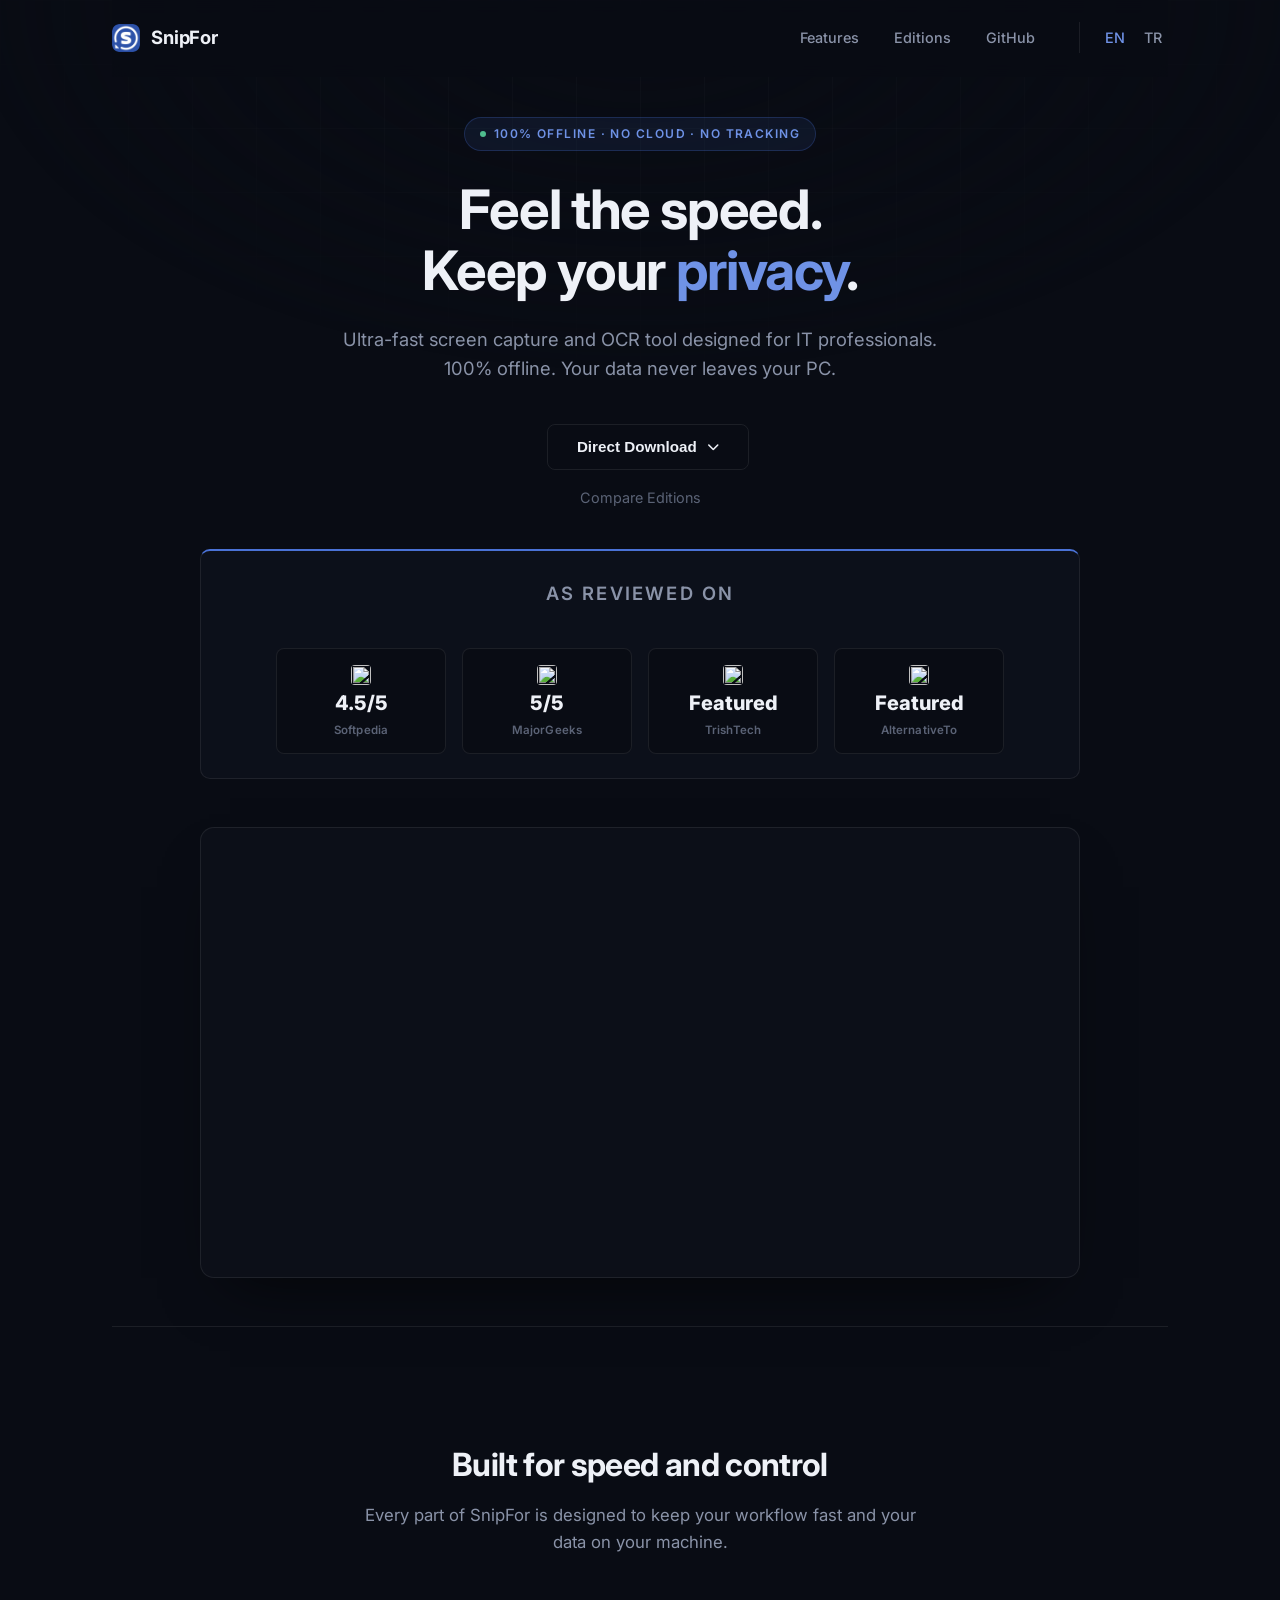
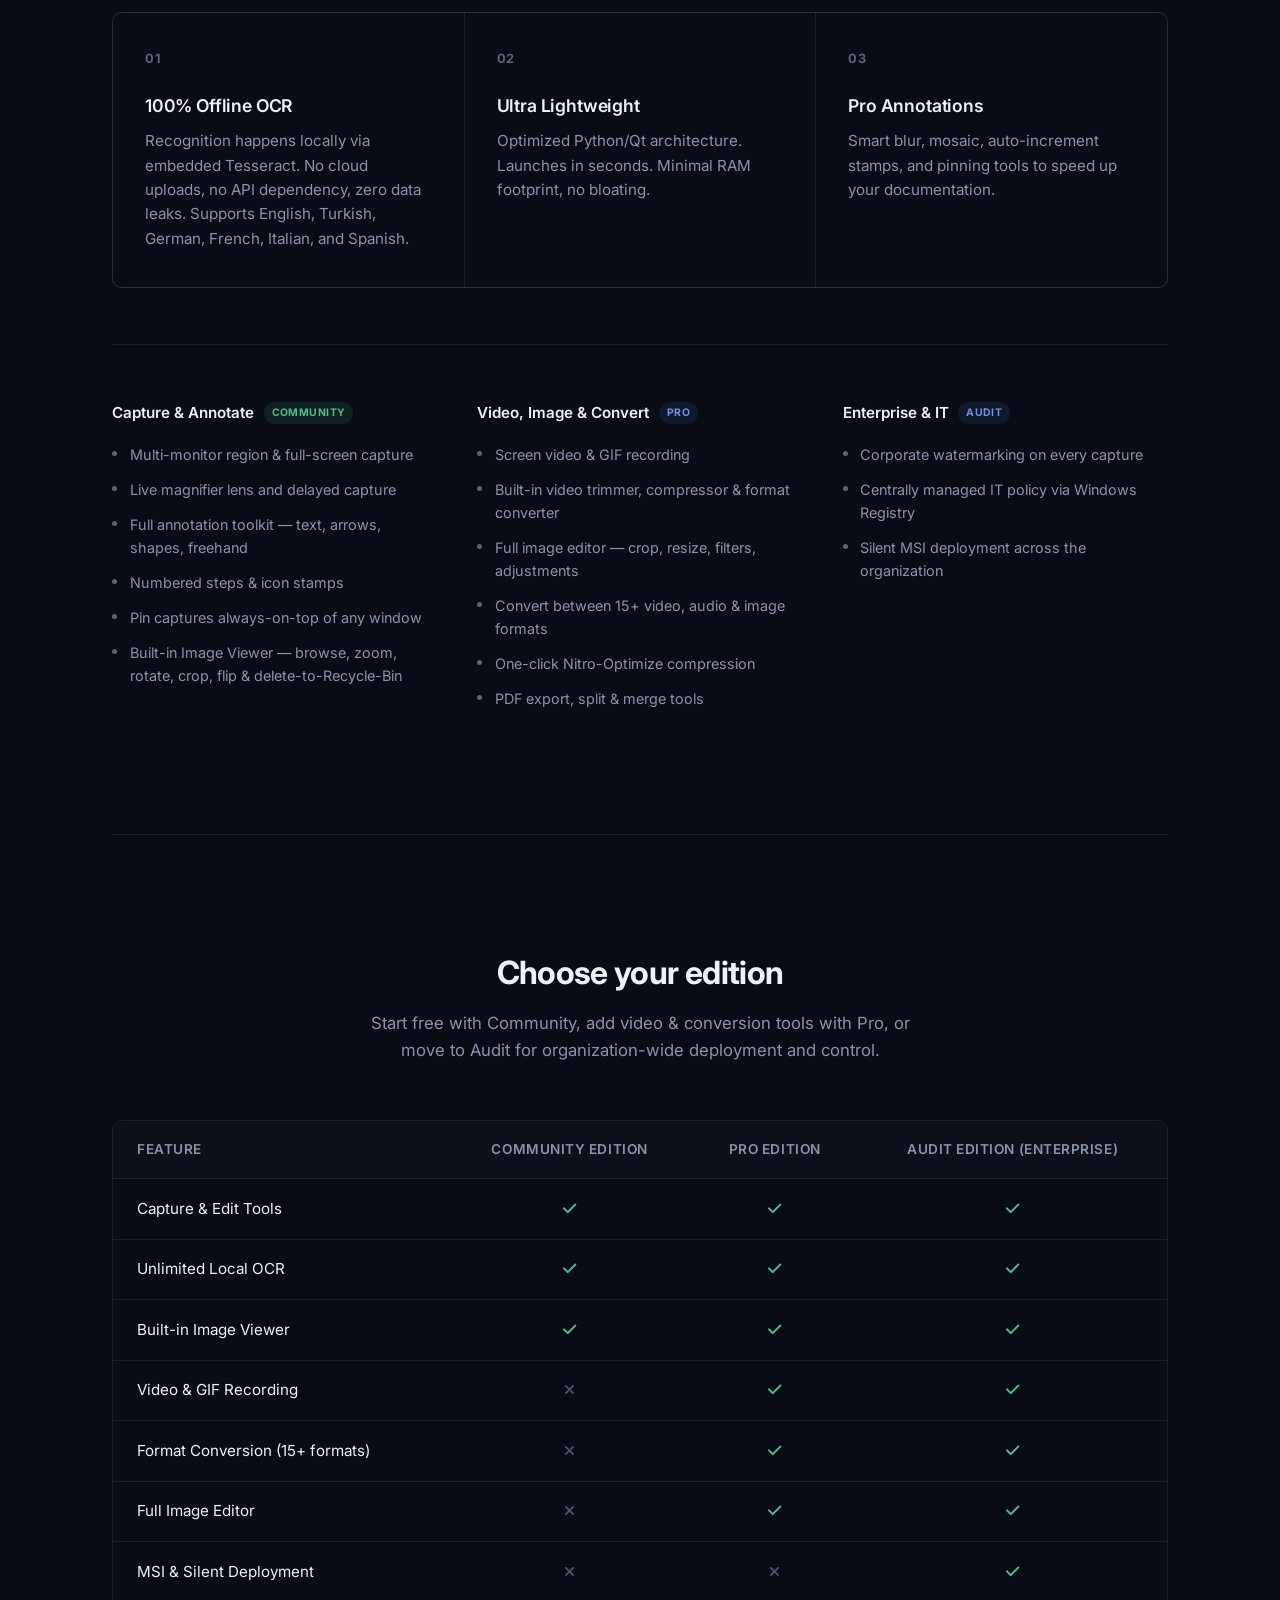
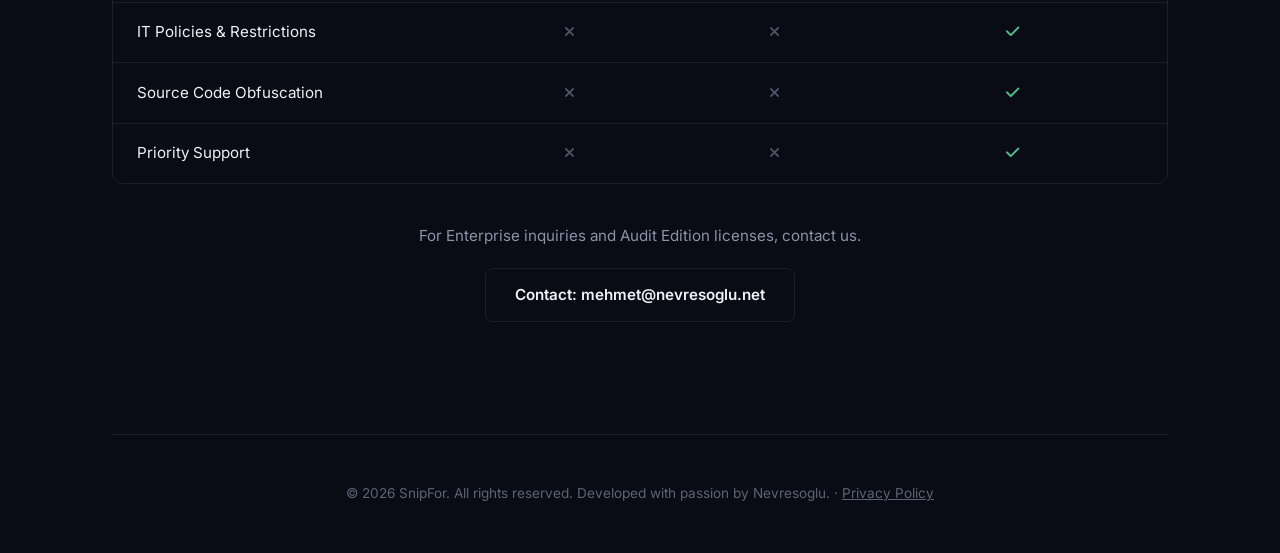
==== index.html @ 2bdfbba3 "Mention SnipFor Image Viewer on the site (feature list + comparison table)" ====
<!DOCTYPE html>
<html lang="en">

<head>
    <!-- Google Tag Manager -->
    <script>(function (w, d, s, l, i) {
            w[l] = w[l] || []; w[l].push({
                'gtm.start':
                    new Date().getTime(), event: 'gtm.js'
            }); var f = d.getElementsByTagName(s)[0],
                j = d.createElement(s), dl = l != 'dataLayer' ? '&l=' + l : ''; j.async = true; j.src =
                    'https://www.googletagmanager.com/gtm.js?id=' + i + dl; f.parentNode.insertBefore(j, f);
        })(window, document, 'script', 'dataLayer', 'GTM-KWLT45KX');</script>
    <!-- End Google Tag Manager -->
    <meta charset="UTF-8">
    <meta name="viewport" content="width=device-width, initial-scale=1.0">
    <link rel="icon" type="image/png" href="snipfor.png">
    <title>SnipFor | High-Performance, Privacy-First Screen Capture & OCR</title>
    <meta name="description"
        content="100% Offline, high-speed screen capture and OCR tool for IT professionals. Zero data leak, maximum performance. No cloud, no tracking.">
    <meta name="keywords"
        content="screen capture, OCR, offline OCR, privacy-first, snipping tool, Tesseract, productivity tool, IT software">
    <link rel="alternate" hreflang="en" href="https://snipfor.com/" />
    <link rel="alternate" hreflang="tr" href="https://snipfor.com/tr.html" />
    <link rel="canonical" href="https://snipfor.com/" />

    <!-- Open Graph / Facebook -->
    <meta property="og:type" content="website">
    <meta property="og:url" content="https://snipfor.com/">
    <meta property="og:title" content="SnipFor | Privacy-First Screen Capture & OCR">
    <meta property="og:description"
        content="100% Offline, ultra-fast screen capture and OCR. Your data never leaves your PC.">
    <meta property="og:image" content="https://snipfor.com/snipfor.png">

    <!-- Twitter -->
    <meta property="twitter:card" content="summary_large_image">
    <meta property="twitter:url" content="https://snipfor.com/">
    <meta property="twitter:title" content="SnipFor | Privacy-First Screen Capture & OCR">
    <meta property="twitter:description"
        content="100% Offline, ultra-fast screen capture and OCR. No cloud, no tracking.">
    <meta property="twitter:image" content="https://snipfor.com/snipfor.png">

    <!-- Structured Data (JSON-LD) for SEO & AI -->
    <script type="application/ld+json">
    {
      "@context": "https://schema.org",
      "@graph": [
        {
          "@type": "SoftwareApplication",
          "name": "SnipFor",
          "operatingSystem": "Windows 10, Windows 11",
          "applicationCategory": "ProductivityApplication",
          "softwareVersion": "2.2.2",
          "url": "https://snipfor.com",
          "sameAs": "https://github.com/mnevres/SnipFor",
          "offers": {
            "@type": "Offer",
            "price": "0.00",
            "priceCurrency": "USD"
          },
          "description": "100% Offline, privacy-first screen capture and OCR tool using an embedded Tesseract engine.",
          "downloadUrl": "https://github.com/mnevres/SnipFor/releases/latest",
          "featureList": "Offline OCR, Screen Pinning, Professional Annotations, Zero Data Leak",
          "review": [
            {
              "@type": "Review",
              "author": { "@type": "Organization", "name": "Softpedia" },
              "reviewRating": { "@type": "Rating", "ratingValue": "4.5", "bestRating": "5" },
              "url": "https://www.softpedia.com/get/Multimedia/Graphic/Graphic-Capture/SnipFor.shtml"
            },
            {
              "@type": "Review",
              "author": { "@type": "Organization", "name": "MajorGeeks" },
              "reviewRating": { "@type": "Rating", "ratingValue": "5", "bestRating": "5" },
              "url": "https://www.majorgeeks.com/files/details/snipfor.html"
            }
          ]
        },
        {
          "@type": "FAQPage",
          "mainEntity": [
            {
              "@type": "Question",
              "name": "Is SnipFor really free?",
              "acceptedAnswer": {
                "@type": "Answer",
                "text": "Yes. The Community Edition is free and includes offline OCR, drawing and annotation tools, screen pinning, and auto-increment stamps. Pro adds video recording; Audit is a commercial edition for enterprise/compliance teams."
              }
            },
            {
              "@type": "Question",
              "name": "Does SnipFor send my screenshots or extracted text to the cloud?",
              "acceptedAnswer": {
                "@type": "Answer",
                "text": "No. SnipFor's OCR engine (embedded Tesseract) runs entirely on your device. Screen content and extracted text never leave your computer, and no cloud server is involved."
              }
            },
            {
              "@type": "Question",
              "name": "What platforms does SnipFor support?",
              "acceptedAnswer": {
                "@type": "Answer",
                "text": "SnipFor currently targets Windows 10 and Windows 11."
              }
            },
            {
              "@type": "Question",
              "name": "How is SnipFor different from ShareX or Snagit?",
              "acceptedAnswer": {
                "@type": "Answer",
                "text": "SnipFor treats OCR as a core feature rather than an afterthought, and it processes everything locally with a 'Zero Data Leak' design, which matters for users and organizations that can't risk sending screen content anywhere."
              }
            }
          ]
        }
      ]
    }
    </script>

    <link rel="stylesheet" href="style.css">
    <link rel="preconnect" href="https://fonts.googleapis.com">
    <link rel="preconnect" href="https://fonts.gstatic.com" crossorigin>
    <link href="https://fonts.googleapis.com/css2?family=Inter:wght@400;600;700;800&display=swap" rel="stylesheet">
    <link rel="stylesheet" href="https://cdnjs.cloudflare.com/ajax/libs/font-awesome/6.4.0/css/all.min.css">
</head>

<body>
    <!-- Google Tag Manager (noscript) -->
    <noscript><iframe src="https://www.googletagmanager.com/ns.html?id=GTM-KWLT45KX" height="0" width="0"
            style="display:none;visibility:hidden"></iframe></noscript>
    <!-- End Google Tag Manager (noscript) -->
    <div class="gradient-bg"></div>

    <div class="container">
        <nav>
            <a href="index.html" class="logo">
                <img src="snipfor.png" alt="SnipFor Logo"
                    onerror="this.src='https://raw.githubusercontent.com/mnevres/SnipFor/main/snipfor.png'">
                SnipFor
            </a>
            <div class="nav-links">
                <a href="#features">Features</a>
                <a href="#editions">Editions</a>
                <a href="https://github.com/mnevres/SnipFor" target="_blank">GitHub</a>
                <div class="lang-switcher">
                    <a href="index.html" class="lang-btn active">EN</a>
                    <a href="tr.html" class="lang-btn">TR</a>
                </div>
            </div>
        </nav>

        <section class="hero">
            <div class="eyebrow"><span class="dot"></span> 100% Offline &middot; No Cloud &middot; No Tracking</div>
            <h1>Feel the speed.<br>Keep your <span class="accent">privacy</span>.</h1>
            <p>Ultra-fast screen capture and OCR tool designed for IT professionals. 100% offline. Your data never
                leaves your PC.</p>

            <div class="hero-actions">
                <ms-store-badge productid="9N60H3333SM9" productname="SnipFor" window-mode="full" theme="dark"
                    animation="on" language="en"></ms-store-badge>
                <div class="download-dropdown">
                    <button class="btn btn-secondary dropdown-toggle" onclick="toggleDownloadDropdown(event)">
                        Direct Download <i class="fas fa-chevron-down"></i>
                    </button>
                    <div class="dropdown-menu" id="downloadDropdownMenu">
                        <a href="https://github.com/mnevres/SnipFor/releases/latest"
                            class="dropdown-item download-link">
                            <i class="fas fa-desktop"></i> Installer (.exe)
                        </a>
                        <a href="https://github.com/mnevres/SnipFor/releases/latest"
                            class="dropdown-item download-link-portable">
                            <i class="fas fa-box-archive"></i> Portable (.zip)
                        </a>
                    </div>
                </div>
            </div>
            <a href="#editions" class="compare-link">Compare Editions</a>

            <div class="press-strip">
                <p class="press-label">As reviewed on</p>
                <div class="press-badges">
                    <a href="https://www.softpedia.com/get/Multimedia/Graphic/Graphic-Capture/SnipFor.shtml"
                        target="_blank" rel="noopener" class="press-item">
                        <img class="press-favicon" src="https://www.google.com/s2/favicons?domain=softpedia.com&sz=32"
                            alt="" loading="lazy">
                        <span class="press-rating">4.5/5</span>
                        <span class="press-name">Softpedia</span>
                    </a>
                    <a href="https://www.majorgeeks.com/files/details/snipfor.html" target="_blank" rel="noopener"
                        class="press-item">
                        <img class="press-favicon" src="https://www.google.com/s2/favicons?domain=majorgeeks.com&sz=32"
                            alt="" loading="lazy">
                        <span class="press-rating">5/5</span>
                        <span class="press-name">MajorGeeks</span>
                    </a>
                    <a href="https://trishtech.com/2026/07/snipfor-a-privacy-first-screen-capture-and-ocr-tool/"
                        target="_blank" rel="noopener" class="press-item">
                        <img class="press-favicon" src="https://www.google.com/s2/favicons?domain=trishtech.com&sz=32"
                            alt="" loading="lazy">
                        <span class="press-rating">Featured</span>
                        <span class="press-name">TrishTech</span>
                    </a>
                    <a href="https://alternativeto.net/software/snipfor/about/" target="_blank" rel="noopener"
                        class="press-item">
                        <img class="press-favicon"
                            src="https://www.google.com/s2/favicons?domain=alternativeto.net&sz=32" alt=""
                            loading="lazy">
                        <span class="press-rating">Featured</span>
                        <span class="press-name">AlternativeTo</span>
                    </a>
                </div>
            </div>

            <div class="demo-box">
                <video src="SnipFor.mp4" autoplay loop muted playsinline
                    aria-label="SnipFor OCR Demo"></video>
            </div>
        </section>

        <section id="features" class="features">
            <div class="section-head">
                <h2>Built for speed and control</h2>
                <p>Every part of SnipFor is designed to keep your workflow fast and your data on your machine.</p>
            </div>
            <div class="feature-grid">
                <div class="feature-card">
                    <span class="feature-num">01</span>
                    <h3>100% Offline OCR</h3>
                    <p>Recognition happens locally via embedded Tesseract. No cloud uploads, no API dependency, zero
                        data leaks. Supports English, Turkish, German, French, Italian, and Spanish.</p>
                </div>
                <div class="feature-card">
                    <span class="feature-num">02</span>
                    <h3>Ultra Lightweight</h3>
                    <p>Optimized Python/Qt architecture. Launches in seconds. Minimal RAM footprint, no bloating.</p>
                </div>
                <div class="feature-card">
                    <span class="feature-num">03</span>
                    <h3>Pro Annotations</h3>
                    <p>Smart blur, mosaic, auto-increment stamps, and pinning tools to speed up your documentation.</p>
                </div>
            </div>

            <div class="more-features">
                <div class="mf-col">
                    <h4>Capture &amp; Annotate <span class="tier-tag tier-free">Community</span></h4>
                    <ul>
                        <li>Multi-monitor region &amp; full-screen capture</li>
                        <li>Live magnifier lens and delayed capture</li>
                        <li>Full annotation toolkit — text, arrows, shapes, freehand</li>
                        <li>Numbered steps &amp; icon stamps</li>
                        <li>Pin captures always-on-top of any window</li>
                        <li>Built-in Image Viewer — browse, zoom, rotate, crop, flip &amp; delete-to-Recycle-Bin</li>
                    </ul>
                </div>
                <div class="mf-col">
                    <h4>Video, Image &amp; Convert <span class="tier-tag tier-pro">Pro</span></h4>
                    <ul>
                        <li>Screen video &amp; GIF recording</li>
                        <li>Built-in video trimmer, compressor &amp; format converter</li>
                        <li>Full image editor — crop, resize, filters, adjustments</li>
                        <li>Convert between 15+ video, audio &amp; image formats</li>
                        <li>One-click Nitro-Optimize compression</li>
                        <li>PDF export, split &amp; merge tools</li>
                    </ul>
                </div>
                <div class="mf-col">
                    <h4>Enterprise &amp; IT <span class="tier-tag tier-audit">Audit</span></h4>
                    <ul>
                        <li>Corporate watermarking on every capture</li>
                        <li>Centrally managed IT policy via Windows Registry</li>
                        <li>Silent MSI deployment across the organization</li>
                    </ul>
                </div>
            </div>
        </section>

        <section id="editions" class="comparison">
            <div class="section-head">
                <h2>Choose your edition</h2>
                <p>Start free with Community, add video &amp; conversion tools with Pro, or move to Audit for
                    organization-wide deployment and control.</p>
            </div>
            <div class="table-wrapper">
                <table>
                    <thead>
                        <tr>
                            <th>Feature</th>
                            <th>Community Edition</th>
                            <th>Pro Edition</th>
                            <th>Audit Edition (Enterprise)</th>
                        </tr>
                    </thead>
                    <tbody>
                        <tr>
                            <td>Capture & Edit Tools</td>
                            <td><i class="fas fa-check check"></i></td>
                            <td><i class="fas fa-check check"></i></td>
                            <td><i class="fas fa-check check"></i></td>
                        </tr>
                        <tr>
                            <td>Unlimited Local OCR</td>
                            <td><i class="fas fa-check check"></i></td>
                            <td><i class="fas fa-check check"></i></td>
                            <td><i class="fas fa-check check"></i></td>
                        </tr>
                        <tr>
                            <td>Built-in Image Viewer</td>
                            <td><i class="fas fa-check check"></i></td>
                            <td><i class="fas fa-check check"></i></td>
                            <td><i class="fas fa-check check"></i></td>
                        </tr>
                        <tr>
                            <td>Video & GIF Recording</td>
                            <td><i class="fas fa-times cross"></i></td>
                            <td><i class="fas fa-check check"></i></td>
                            <td><i class="fas fa-check check"></i></td>
                        </tr>
                        <tr>
                            <td>Format Conversion (15+ formats)</td>
                            <td><i class="fas fa-times cross"></i></td>
                            <td><i class="fas fa-check check"></i></td>
                            <td><i class="fas fa-check check"></i></td>
                        </tr>
                        <tr>
                            <td>Full Image Editor</td>
                            <td><i class="fas fa-times cross"></i></td>
                            <td><i class="fas fa-check check"></i></td>
                            <td><i class="fas fa-check check"></i></td>
                        </tr>
                        <tr>
                            <td>MSI & Silent Deployment</td>
                            <td><i class="fas fa-times cross"></i></td>
                            <td><i class="fas fa-times cross"></i></td>
                            <td><i class="fas fa-check check"></i></td>
                        </tr>
                        <tr>
                            <td>IT Policies & Restrictions</td>
                            <td><i class="fas fa-times cross"></i></td>
                            <td><i class="fas fa-times cross"></i></td>
                            <td><i class="fas fa-check check"></i></td>
                        </tr>
                        <tr>
                            <td>Source Code Obfuscation</td>
                            <td><i class="fas fa-times cross"></i></td>
                            <td><i class="fas fa-times cross"></i></td>
                            <td><i class="fas fa-check check"></i></td>
                        </tr>
                        <tr>
                            <td>Priority Support</td>
                            <td><i class="fas fa-times cross"></i></td>
                            <td><i class="fas fa-times cross"></i></td>
                            <td><i class="fas fa-check check"></i></td>
                        </tr>
                    </tbody>
                </table>
            </div>
            <div class="contact-cta">
                <p>For Enterprise inquiries and Audit Edition licenses, contact us.</p>
                <a href="mailto:mehmet@nevresoglu.net" class="btn btn-secondary">Contact: mehmet@nevresoglu.net</a>
            </div>
        </section>

        <footer>
            <p>&copy; 2026 SnipFor. All rights reserved. Developed with passion by Nevresoglu. ·
                <a href="privacy.html" style="color: var(--text-tertiary);">Privacy Policy</a>
            </p>
        </footer>
    </div>

    <script>
        async function updateDownloadLinks() {
            try {
                const response = await fetch('https://api.github.com/repos/mnevres/SnipFor/releases/latest');
                const data = await response.json();
                // Find the first .exe asset
                const exeAsset = data.assets.find(asset => asset.name.endsWith('.exe'));
                const zipAsset = data.assets.find(asset => asset.name.endsWith('.zip'));

                if (exeAsset) {
                    document.querySelectorAll('.download-link').forEach(link => {
                        link.href = exeAsset.browser_download_url;
                    });
                    console.log('Download links updated to:', exeAsset.browser_download_url);
                }
                if (zipAsset) {
                    document.querySelectorAll('.download-link-portable').forEach(link => {
                        link.href = zipAsset.browser_download_url;
                    });
                    console.log('Portable download link updated to:', zipAsset.browser_download_url);
                }
            } catch (error) {
                console.error('Error fetching latest release:', error);
            }
        }
        updateDownloadLinks();

        function toggleDownloadDropdown(event) {
            event.stopPropagation();
            document.querySelector('.download-dropdown').classList.toggle('open');
        }
        document.addEventListener('click', () => {
            const dd = document.querySelector('.download-dropdown');
            if (dd) dd.classList.remove('open');
        });
    </script>
    <script type="module" src="https://get.microsoft.com/badge/ms-store-badge.bundled.js"></script>
</body>

</html>
---- style.css ----
:root {
    --bg: #090c14;
    --bg-elevated: #10142080;
    --panel-border: rgba(255, 255, 255, 0.08);
    --brand: #4a72d6;
    --brand-strong: #6f92e6;
    --brand-deep: #1f3a7a;
    --text-primary: #eef1f7;
    --text-secondary: #8a93a8;
    --text-tertiary: #5b6376;
    --success: #4fbd8e;
    --muted-neg: #4b5468;
    --radius: 10px;
}

* {
    margin: 0;
    padding: 0;
    box-sizing: border-box;
}

html {
    scroll-behavior: smooth;
}

body {
    font-family: 'Inter', -apple-system, BlinkMacSystemFont, "Segoe UI", Roboto, sans-serif;
    background-color: var(--bg);
    color: var(--text-primary);
    overflow-x: hidden;
    line-height: 1.6;
    font-size: 16px;
    -webkit-font-smoothing: antialiased;
}

/* Faint fixed backdrop — a hairline grid instead of neon gradient blobs */
.gradient-bg {
    position: fixed;
    inset: 0;
    z-index: -1;
    background-color: var(--bg);
    background-image:
        linear-gradient(rgba(255, 255, 255, 0.025) 1px, transparent 1px),
        linear-gradient(90deg, rgba(255, 255, 255, 0.025) 1px, transparent 1px);
    background-size: 64px 64px;
    -webkit-mask-image: radial-gradient(ellipse 70% 55% at 50% 0%, black 0%, transparent 75%);
    mask-image: radial-gradient(ellipse 70% 55% at 50% 0%, black 0%, transparent 75%);
}

.container {
    max-width: 1120px;
    margin: 0 auto;
    padding: 0 2rem;
}

/* Navbar */
nav {
    display: flex;
    justify-content: space-between;
    align-items: center;
    padding: 1.4rem 0;
    position: sticky;
    top: 0;
    z-index: 100;
    background: rgba(9, 12, 20, 0.82);
    backdrop-filter: blur(8px);
    border-bottom: 1px solid transparent;
    transition: border-color 0.2s;
}

.logo {
    display: flex;
    align-items: center;
    gap: 0.7rem;
    font-weight: 700;
    font-size: 1.15rem;
    color: var(--text-primary);
    letter-spacing: -0.01em;
    text-decoration: none;
}

.logo img {
    height: 28px;
    width: 28px;
    border-radius: 7px;
}

.nav-links {
    display: flex;
    align-items: center;
    gap: 2.2rem;
}

.nav-links a {
    color: var(--text-secondary);
    text-decoration: none;
    font-size: 0.9rem;
    font-weight: 500;
    transition: color 0.2s;
}

.nav-links a:hover {
    color: var(--text-primary);
}

/* Hero */
.hero {
    padding: 2.5rem 0 3rem;
    text-align: center;
}

.eyebrow {
    display: inline-flex;
    align-items: center;
    gap: 0.5rem;
    font-size: 0.75rem;
    font-weight: 600;
    letter-spacing: 0.12em;
    text-transform: uppercase;
    color: var(--brand-strong);
    background: rgba(74, 114, 214, 0.1);
    border: 1px solid rgba(74, 114, 214, 0.25);
    padding: 0.4rem 0.9rem;
    border-radius: 100px;
    margin-bottom: 1.75rem;
}

.eyebrow .dot {
    width: 6px;
    height: 6px;
    border-radius: 50%;
    background: var(--success);
    flex-shrink: 0;
}

.hero h1 {
    font-size: 3.4rem;
    font-weight: 700;
    line-height: 1.12;
    letter-spacing: -0.025em;
    margin-bottom: 1.5rem;
    color: var(--text-primary);
}

.hero h1 .accent {
    color: var(--brand-strong);
}

.hero p {
    font-size: 1.15rem;
    color: var(--text-secondary);
    max-width: 620px;
    margin: 0 auto 2.5rem;
}

.hero-actions {
    display: flex;
    justify-content: center;
    align-items: center;
    gap: 1rem;
    margin-bottom: 1rem;
    flex-wrap: wrap;
}

ms-store-badge {
    display: inline-block;
}

ms-store-badge::part(img) {
    height: 52px !important;
    width: auto !important;
}

.download-dropdown {
    position: relative;
    display: inline-block;
}

.dropdown-toggle {
    cursor: pointer;
}

.dropdown-toggle i {
    font-size: 0.75rem;
    margin-left: 0.15rem;
    transition: transform 0.15s ease;
}

.download-dropdown.open .dropdown-toggle i {
    transform: rotate(180deg);
}

.dropdown-menu {
    display: none;
    position: absolute;
    top: calc(100% + 0.5rem);
    left: 50%;
    transform: translateX(-50%);
    min-width: 200px;
    background: #10141f;
    border: 1px solid var(--panel-border);
    border-radius: 10px;
    padding: 0.4rem;
    box-shadow: 0 12px 28px -8px rgba(0, 0, 0, 0.5);
    z-index: 20;
}

.download-dropdown.open .dropdown-menu {
    display: block;
}

.dropdown-item {
    display: flex;
    align-items: center;
    gap: 0.6rem;
    padding: 0.6rem 0.8rem;
    border-radius: 6px;
    color: var(--text-primary) !important;
    text-decoration: none;
    font-size: 0.9rem;
    white-space: nowrap;
}

.dropdown-item:hover {
    background: rgba(255, 255, 255, 0.06);
}

.dropdown-item i {
    color: var(--text-tertiary);
    width: 1rem;
    text-align: center;
}

.compare-link {
    display: block;
    text-align: center;
    color: var(--text-tertiary);
    font-size: 0.9rem;
    text-decoration: none;
    margin-bottom: 2.5rem;
    transition: color 0.15s ease;
}

.compare-link:hover {
    color: var(--text-secondary);
}

.press-strip {
    max-width: 880px;
    margin: 0 auto 3rem;
    padding: 1.75rem 1.5rem 1.5rem;
    background: var(--bg-elevated);
    border: 1px solid var(--panel-border);
    border-top: 2px solid var(--brand);
    border-radius: var(--radius);
}

.press-label {
    font-size: 0.7rem;
    font-weight: 600;
    letter-spacing: 0.12em;
    text-transform: uppercase;
    color: var(--text-tertiary);
    margin-bottom: 1.25rem;
}

.press-badges {
    display: grid;
    grid-template-columns: repeat(4, minmax(0, 170px));
    justify-content: center;
    gap: 1rem;
}

.press-item {
    display: flex;
    flex-direction: column;
    align-items: center;
    gap: 0.5rem;
    color: var(--text-secondary) !important;
    text-decoration: none !important;
    background: var(--bg);
    border: 1px solid var(--panel-border);
    padding: 1rem 0.5rem 0.85rem;
    border-radius: 8px;
    transition: border-color 0.2s, transform 0.2s;
}

.press-item:hover {
    border-color: var(--brand-strong);
    transform: translateY(-2px);
}

.press-favicon {
    width: 20px;
    height: 20px;
    border-radius: 4px;
    flex-shrink: 0;
}

.press-rating {
    font-size: 1.25rem;
    font-weight: 800;
    color: var(--text-primary);
    line-height: 1;
}

.press-name {
    font-size: 0.72rem;
    font-weight: 600;
    color: var(--text-tertiary);
    letter-spacing: 0.01em;
}

.btn {
    padding: 0.85rem 1.8rem;
    border-radius: 8px;
    font-weight: 600;
    font-size: 0.95rem;
    text-decoration: none;
    transition: all 0.15s ease;
    cursor: pointer;
    display: inline-flex;
    align-items: center;
    gap: 0.5rem;
}

.btn-primary {
    background: var(--brand);
    color: #ffffff;
    box-shadow: 0 1px 0 rgba(255, 255, 255, 0.12) inset, 0 6px 20px -8px rgba(74, 114, 214, 0.7);
}

.btn-primary:hover {
    background: var(--brand-strong);
    transform: translateY(-1px);
}

.btn-secondary {
    background: transparent;
    color: var(--text-primary);
    border: 1px solid var(--panel-border);
}

.btn-secondary:hover {
    background: rgba(255, 255, 255, 0.04);
    border-color: rgba(255, 255, 255, 0.18);
}

/* Demo frame */
.demo-box {
    background: #0c0f18;
    border: 1px solid var(--panel-border);
    border-radius: 14px;
    padding: 0.6rem;
    max-width: 880px;
    margin: 0 auto;
    box-shadow: 0 30px 60px -30px rgba(0, 0, 0, 0.7);
}

.demo-box img,
.demo-box video {
    width: 100%;
    border-radius: 9px;
    display: block;
}

/* Section headers */
.section-head {
    text-align: center;
    max-width: 560px;
    margin: 0 auto 3.5rem;
}

.section-head h2 {
    font-size: 2rem;
    font-weight: 700;
    letter-spacing: -0.02em;
    margin-bottom: 0.75rem;
}

.section-head p {
    color: var(--text-secondary);
    font-size: 1.05rem;
}

/* Features */
.features {
    padding: 7rem 0;
    border-top: 1px solid var(--panel-border);
}

.feature-grid {
    display: grid;
    grid-template-columns: repeat(auto-fit, minmax(260px, 1fr));
    gap: 1px;
    background: var(--panel-border);
    border: 1px solid var(--panel-border);
    border-radius: var(--radius);
    overflow: hidden;
}

.feature-card {
    background: var(--bg);
    padding: 2.25rem 2rem;
    position: relative;
}

/* Long-tail feature list — no per-item artwork needed */
.more-features {
    display: grid;
    grid-template-columns: repeat(auto-fit, minmax(240px, 1fr));
    gap: 2.5rem;
    margin-top: 3.5rem;
    padding-top: 3.5rem;
    border-top: 1px solid var(--panel-border);
}

.mf-col h4 {
    display: flex;
    align-items: center;
    gap: 0.6rem;
    font-size: 0.95rem;
    font-weight: 600;
    color: var(--text-primary);
    margin-bottom: 1.1rem;
}

.tier-tag {
    font-size: 0.65rem;
    font-weight: 700;
    letter-spacing: 0.04em;
    text-transform: uppercase;
    padding: 0.15rem 0.5rem;
    border-radius: 100px;
    line-height: 1.6;
}

.tier-tag.tier-free {
    color: var(--success);
    background: rgba(79, 189, 142, 0.12);
}

.tier-tag.tier-pro,
.tier-tag.tier-audit {
    color: var(--brand-strong);
    background: rgba(74, 114, 214, 0.12);
}

.mf-col ul {
    list-style: none;
}

.mf-col li {
    position: relative;
    padding-left: 1.1rem;
    color: var(--text-secondary);
    font-size: 0.9rem;
    margin-bottom: 0.75rem;
}

.mf-col li::before {
    content: '';
    position: absolute;
    left: 0;
    top: 0.55em;
    width: 5px;
    height: 5px;
    border-radius: 50%;
    background: var(--text-tertiary);
}

.feature-num {
    font-size: 0.8rem;
    font-weight: 700;
    color: var(--text-tertiary);
    letter-spacing: 0.05em;
    display: block;
    margin-bottom: 1.4rem;
}

.icon-box {
    width: 40px;
    height: 40px;
    border: 1px solid var(--panel-border);
    border-radius: 8px;
    display: none;
    /* replaced visually by feature-num; kept for markup compatibility */
}

.feature-card h3 {
    font-size: 1.1rem;
    font-weight: 600;
    margin-bottom: 0.6rem;
    letter-spacing: -0.01em;
}

.feature-card p {
    color: var(--text-secondary);
    font-size: 0.95rem;
}

/* Comparison Table */
.comparison {
    padding: 7rem 0;
    border-top: 1px solid var(--panel-border);
}

.table-wrapper {
    overflow-x: auto;
    border: 1px solid var(--panel-border);
    border-radius: var(--radius);
}

table {
    width: 100%;
    border-collapse: collapse;
    min-width: 520px;
}

th,
td {
    padding: 1.1rem 1.5rem;
    text-align: left;
    border-bottom: 1px solid var(--panel-border);
    font-size: 0.95rem;
}

tbody tr:last-child td {
    border-bottom: none;
}

th {
    background: rgba(255, 255, 255, 0.02);
    color: var(--text-secondary);
    font-weight: 600;
    font-size: 0.85rem;
    text-transform: uppercase;
    letter-spacing: 0.04em;
}

th:not(:first-child),
td:not(:first-child) {
    text-align: center;
}

.check {
    color: var(--success);
}

.cross {
    color: var(--muted-neg);
}

/* Footer / contact */
.contact-cta {
    margin-top: 2.5rem;
    text-align: center;
}

.contact-cta p {
    color: var(--text-secondary);
    margin-bottom: 1.25rem;
    font-size: 0.95rem;
}

footer {
    padding: 3rem 0;
    border-top: 1px solid var(--panel-border);
    text-align: center;
    color: var(--text-tertiary);
    font-size: 0.85rem;
}

.gradient-text,
.accent {
    color: var(--brand-strong);
}

.lang-switcher {
    display: flex;
    gap: 0.35rem;
    align-items: center;
    margin-left: 0.5rem;
    padding-left: 1.2rem;
    border-left: 1px solid var(--panel-border);
}

.lang-btn {
    background: transparent;
    border: none;
    color: var(--text-tertiary);
    padding: 0.25rem 0.4rem;
    cursor: pointer;
    border-radius: 4px;
    font-size: 0.75rem;
    font-weight: 700;
    text-decoration: none;
    transition: color 0.2s;
}

.lang-btn:hover {
    color: var(--text-secondary);
}

.lang-btn.active {
    color: var(--brand-strong);
}

/* Privacy page */
.privacy-hero {
    padding: 4rem 0 2rem;
    text-align: center;
}

.privacy-hero h1 {
    font-size: 2.4rem;
    font-weight: 700;
    letter-spacing: -0.02em;
    margin-bottom: 0.75rem;
    color: var(--text-primary);
}

.privacy-hero p {
    color: var(--text-secondary);
    font-size: 1.05rem;
}

.privacy-content {
    max-width: 720px;
    margin: 0 auto;
    padding: 1rem 0 5rem;
}

.privacy-content .updated {
    color: var(--text-tertiary);
    font-size: 0.85rem;
    margin-bottom: 2.5rem;
}

.privacy-content h2 {
    font-size: 1.3rem;
    font-weight: 700;
    color: var(--text-primary);
    margin: 2.5rem 0 0.85rem;
}

.privacy-content h2:first-of-type {
    margin-top: 0;
}

.privacy-content p {
    color: var(--text-secondary);
    line-height: 1.7;
    margin-bottom: 0.5rem;
}

@media (max-width: 768px) {
    .hero {
        padding: 4rem 0 3rem;
    }

    .hero h1 {
        font-size: 2.3rem;
    }

    .hero p {
        font-size: 1rem;
    }

    .nav-links {
        gap: 1.1rem;
    }

    .nav-links a:not(.lang-btn) {
        display: none;
    }

    .features,
    .comparison {
        padding: 4rem 0;
    }

    .section-head h2 {
        font-size: 1.6rem;
    }

    .press-badges {
        grid-template-columns: repeat(2, 1fr);
    }
}
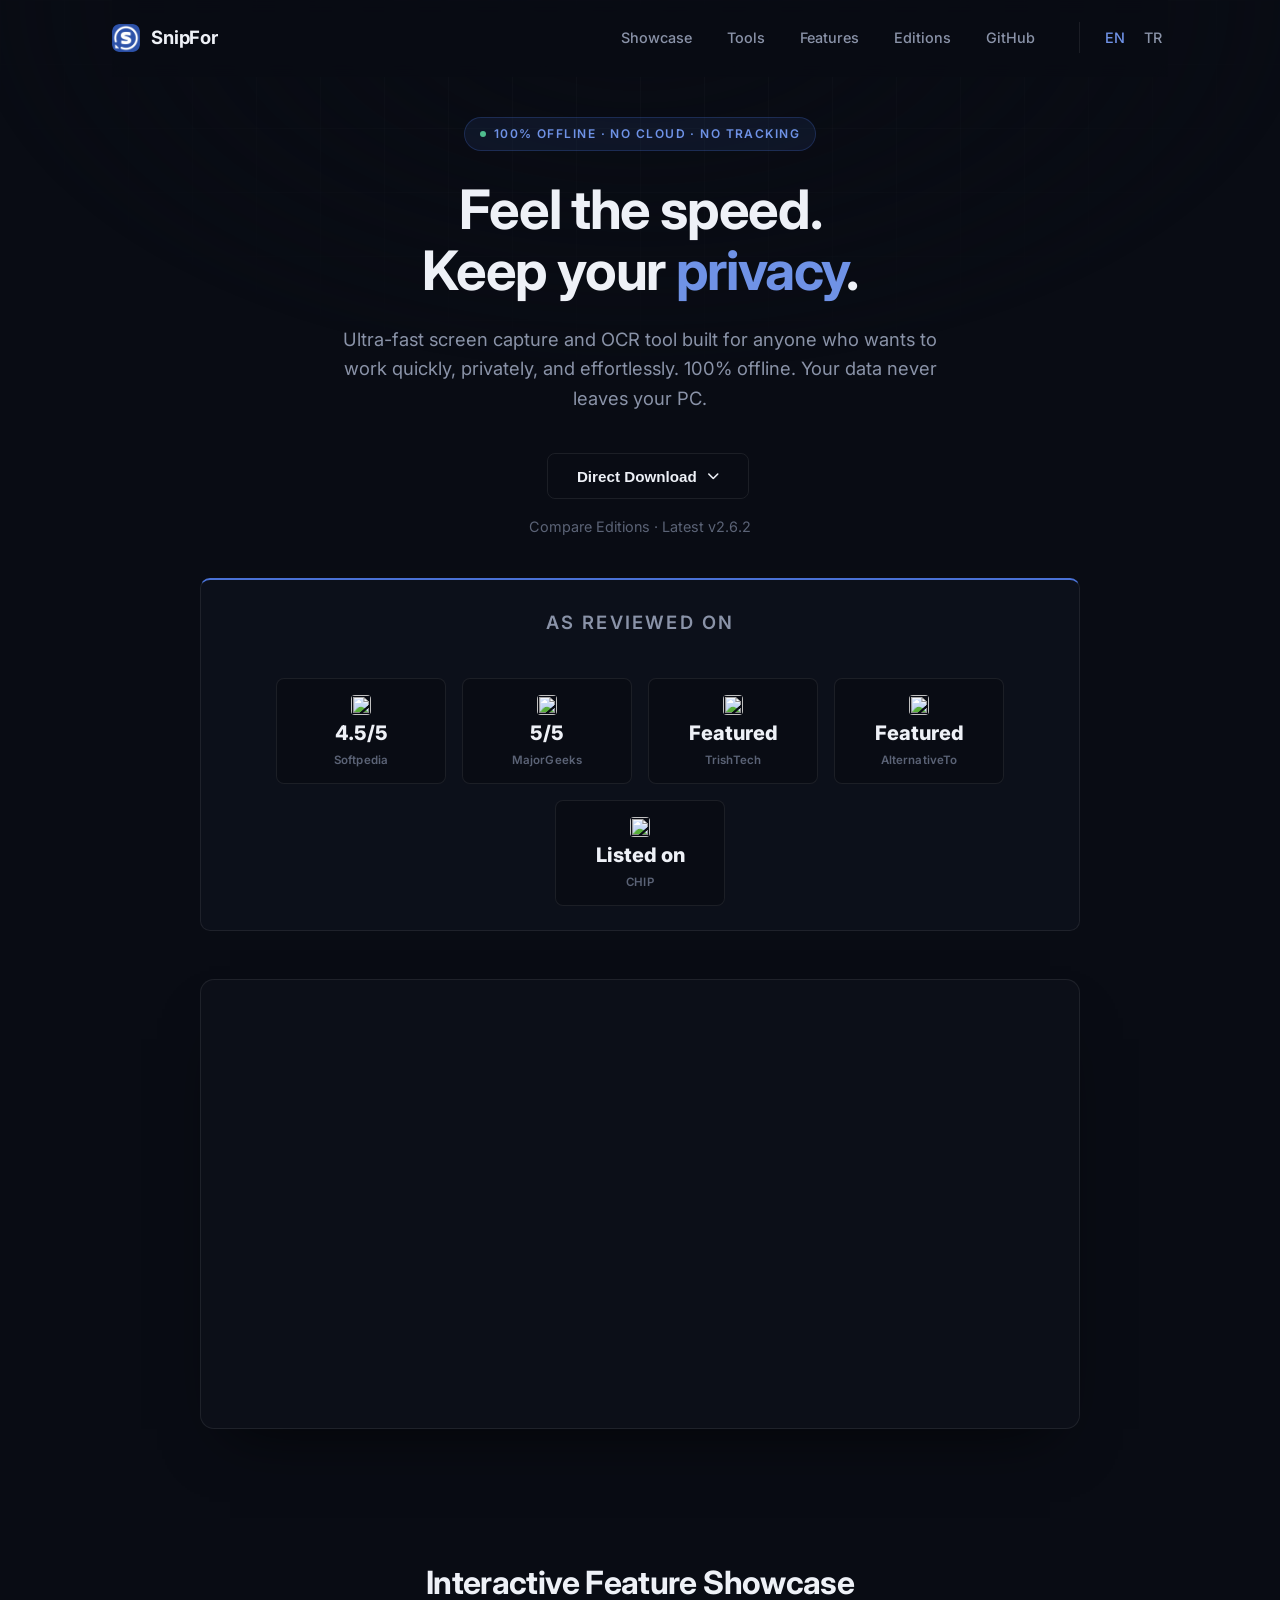
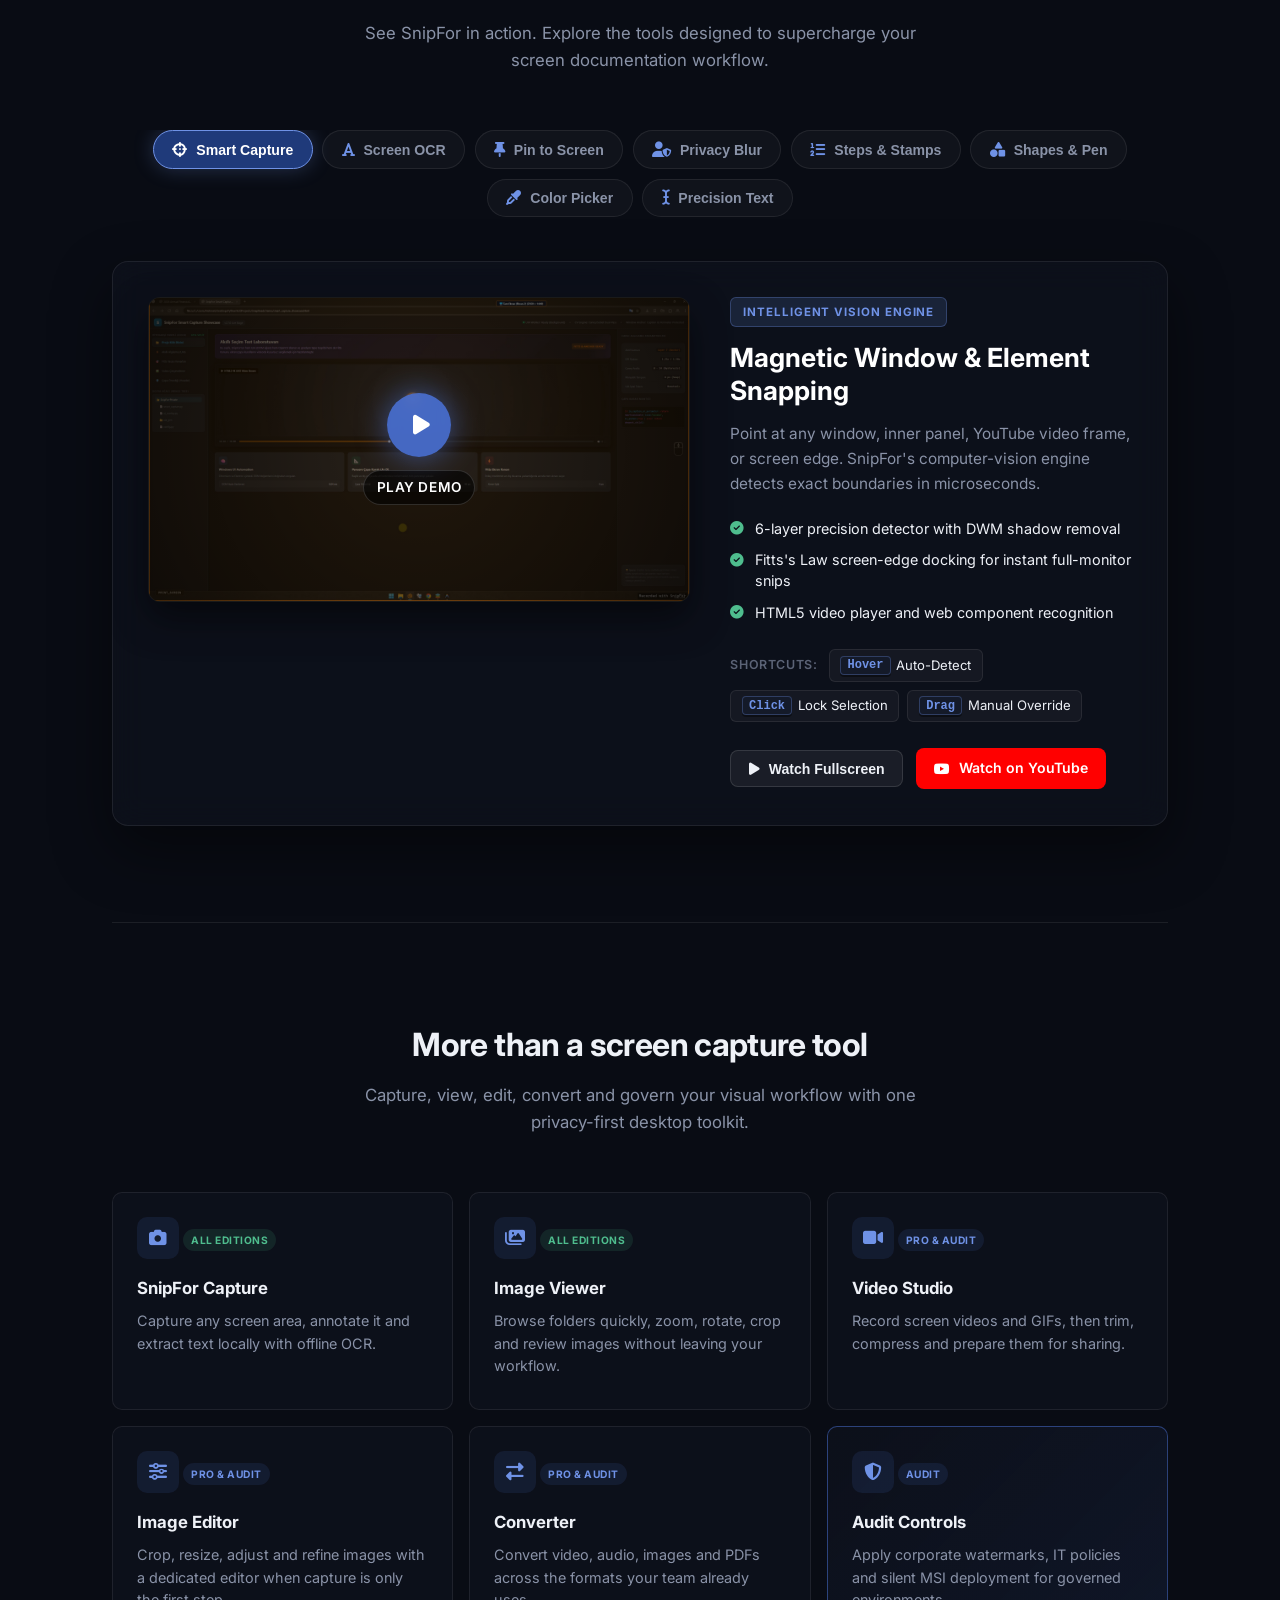
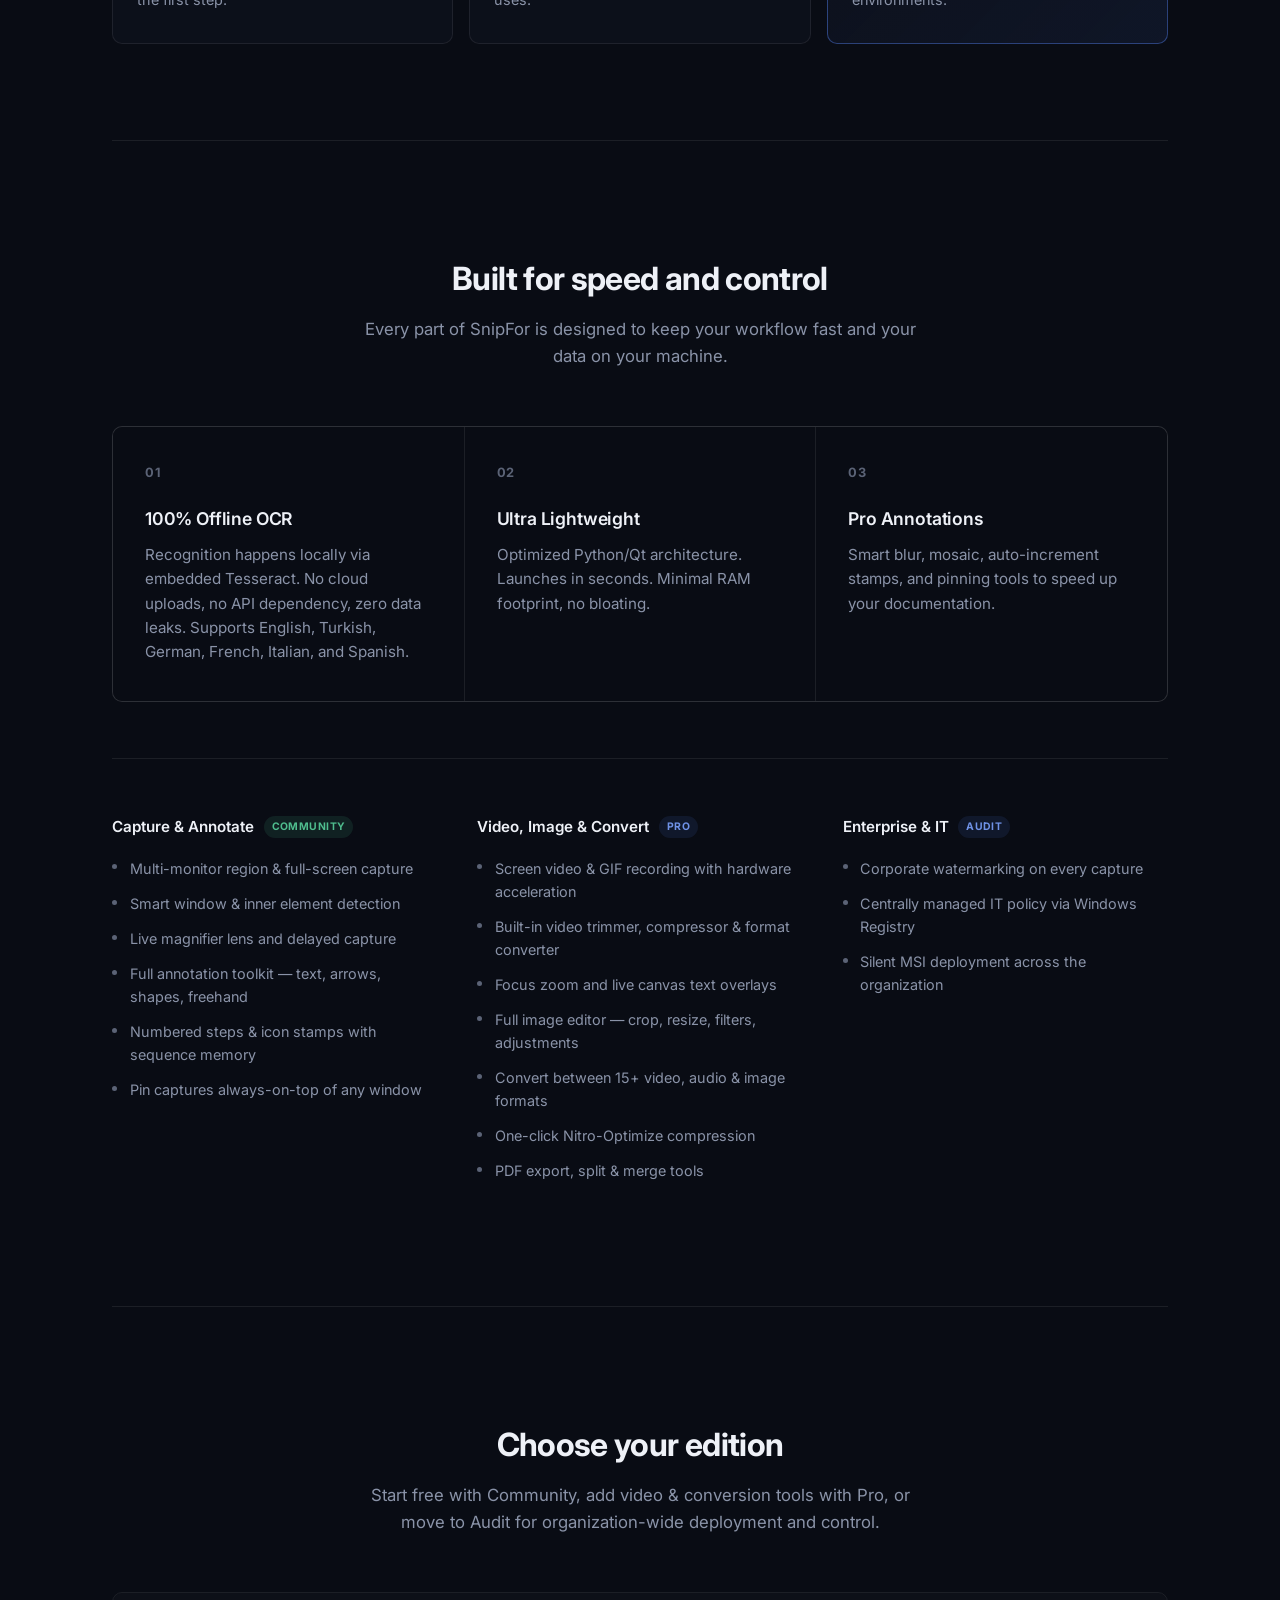
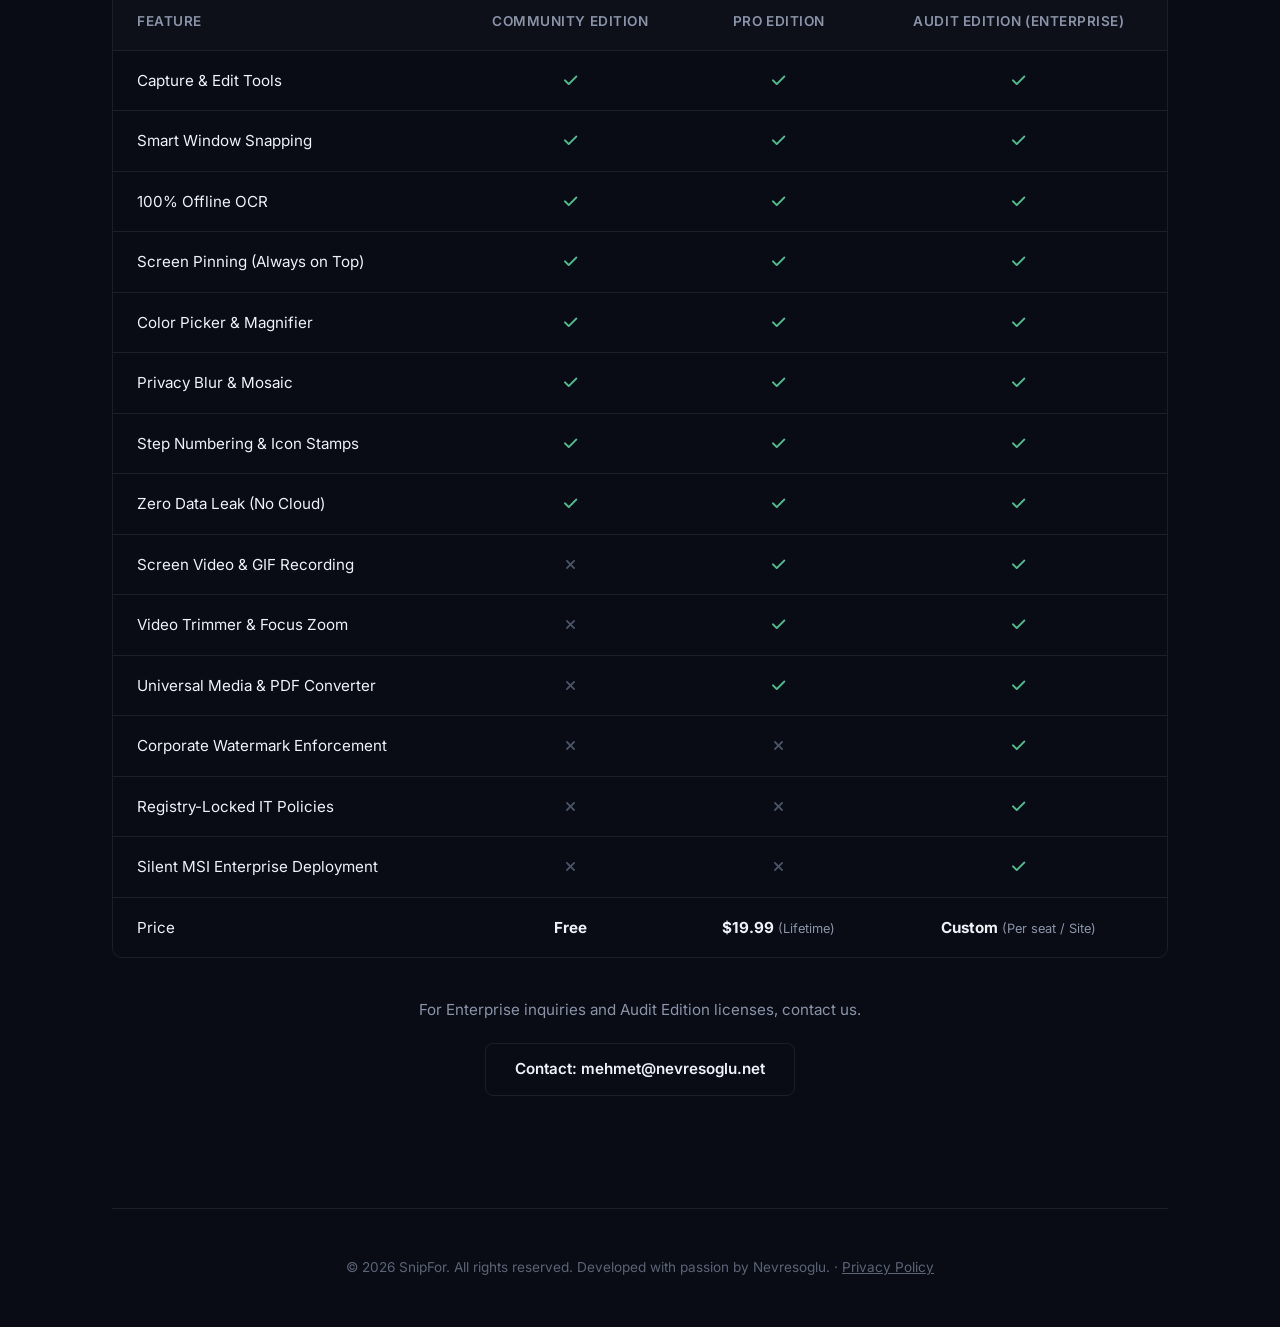
==== commit 2715f7f0: "feat(website): update snipfor.com with interactive showcase videos, posters, dynamic release tag and" ====
--- a/index.html
+++ b/index.html
@@ -17,9 +17,9 @@
     <link rel="icon" type="image/png" href="snipfor.png">
     <title>SnipFor | High-Performance, Privacy-First Screen Capture & OCR</title>
     <meta name="description"
-        content="100% Offline, high-speed screen capture and OCR tool for IT professionals. Zero data leak, maximum performance. No cloud, no tracking.">
+        content="Ultra-fast, 100% offline screen capture and OCR tool built for anyone who values speed, privacy, and simplicity. Zero data leak, no cloud, no tracking.">
     <meta name="keywords"
-        content="screen capture, OCR, offline OCR, privacy-first, snipping tool, Tesseract, productivity tool, IT software">
+        content="screen capture, OCR, offline OCR, privacy-first, snipping tool, Tesseract, productivity tool, IT software, pin to screen, color picker">
     <link rel="alternate" hreflang="en" href="https://snipfor.com/" />
     <link rel="alternate" hreflang="tr" href="https://snipfor.com/tr.html" />
     <link rel="canonical" href="https://snipfor.com/" />
@@ -50,7 +50,7 @@
           "name": "SnipFor",
           "operatingSystem": "Windows 10, Windows 11",
           "applicationCategory": "ProductivityApplication",
-          "softwareVersion": "2.2.2",
+          "softwareVersion": "2.6.2",
           "url": "https://snipfor.com",
           "sameAs": "https://github.com/mnevres/SnipFor",
           "offers": {
@@ -58,9 +58,9 @@
             "price": "0.00",
             "priceCurrency": "USD"
           },
-          "description": "100% Offline, privacy-first screen capture and OCR tool using an embedded Tesseract engine.",
+          "description": "100% Offline, privacy-first screen capture and OCR tool using an embedded Tesseract engine. Features smart window snapping, pin to screen, precision annotations, and local OCR.",
           "downloadUrl": "https://github.com/mnevres/SnipFor/releases/latest",
-          "featureList": "Offline OCR, Screen Pinning, Professional Annotations, Zero Data Leak",
+          "featureList": "Offline OCR, Smart Window Snapping, Screen Pinning, Professional Annotations, Color Picker with Pixel Magnifier, Zero Data Leak",
           "review": [
             {
               "@type": "Review",
@@ -84,7 +84,7 @@
               "name": "Is SnipFor really free?",
               "acceptedAnswer": {
                 "@type": "Answer",
-                "text": "Yes. The Community Edition is free and includes offline OCR, drawing and annotation tools, screen pinning, and auto-increment stamps. Pro adds video recording; Audit is a commercial edition for enterprise/compliance teams."
+                "text": "Yes. The Community Edition is 100% free and includes offline OCR, smart capture, drawing tools, screen pinning, and auto-increment stamps. Pro adds video recording and editing; Audit is for enterprise compliance."
               }
             },
             {
@@ -92,7 +92,7 @@
               "name": "Does SnipFor send my screenshots or extracted text to the cloud?",
               "acceptedAnswer": {
                 "@type": "Answer",
-                "text": "No. SnipFor's OCR engine (embedded Tesseract) runs entirely on your device. Screen content and extracted text never leave your computer, and no cloud server is involved."
+                "text": "No. SnipFor's OCR engine runs entirely on your local CPU/device. Screen content and extracted text never leave your computer."
               }
             },
             {
@@ -100,7 +100,7 @@
               "name": "What platforms does SnipFor support?",
               "acceptedAnswer": {
                 "@type": "Answer",
-                "text": "SnipFor currently targets Windows 10 and Windows 11."
+                "text": "SnipFor targets 64-bit Windows 10 and Windows 11."
               }
             },
             {
@@ -108,10 +108,82 @@
               "name": "How is SnipFor different from ShareX or Snagit?",
               "acceptedAnswer": {
                 "@type": "Answer",
-                "text": "SnipFor treats OCR as a core feature rather than an afterthought, and it processes everything locally with a 'Zero Data Leak' design, which matters for users and organizations that can't risk sending screen content anywhere."
+                "text": "SnipFor treats OCR and privacy as core priorities: it operates 100% offline with zero cloud dependency, multi-monitor geometry awareness, and ultra-fast startup."
               }
             }
           ]
+        },
+        {
+          "@type": "VideoObject",
+          "name": "SnipFor — Smart Window & Region Capture Showcase",
+          "description": "Demonstration of SnipFor's 6-layer smart capture engine: window borders, HTML5 video player detection, and edge-docking full screen snapping.",
+          "thumbnailUrl": "https://img.youtube.com/vi/OXdQYAXItvI/maxresdefault.jpg",
+          "uploadDate": "2026-09-06T12:00:00+03:00",
+          "contentUrl": "https://youtu.be/OXdQYAXItvI",
+          "embedUrl": "https://www.youtube-nocookie.com/embed/OXdQYAXItvI"
+        },
+        {
+          "@type": "VideoObject",
+          "name": "SnipFor — Offline Screen OCR Tool & Text Extraction",
+          "description": "Extract unselectable text from screen regions, images, and video frames instantly with SnipFor's embedded offline OCR engine.",
+          "thumbnailUrl": "https://img.youtube.com/vi/YuRTGu9kRRM/maxresdefault.jpg",
+          "uploadDate": "2026-09-06T12:00:00+03:00",
+          "contentUrl": "https://youtu.be/YuRTGu9kRRM",
+          "embedUrl": "https://www.youtube-nocookie.com/embed/YuRTGu9kRRM"
+        },
+        {
+          "@type": "VideoObject",
+          "name": "SnipFor — Pin to Screen Always-on-Top Reference",
+          "description": "Pin captured snips as floating, borderless always-on-top windows for smooth multitasking while coding, designing, or entering data.",
+          "thumbnailUrl": "https://img.youtube.com/vi/zq8oMEcLa10/maxresdefault.jpg",
+          "uploadDate": "2026-09-06T12:00:00+03:00",
+          "contentUrl": "https://youtu.be/zq8oMEcLa10",
+          "embedUrl": "https://www.youtube-nocookie.com/embed/zq8oMEcLa10"
+        },
+        {
+          "@type": "VideoObject",
+          "name": "SnipFor — Privacy Blur, Mosaic & Sensitive Data Masking",
+          "description": "Obfuscate sensitive credentials, personal information, and confidential data with high-speed blur and pixelated mosaic filters.",
+          "thumbnailUrl": "https://img.youtube.com/vi/L2eR_Uvdxqo/maxresdefault.jpg",
+          "uploadDate": "2026-09-06T12:00:00+03:00",
+          "contentUrl": "https://youtu.be/L2eR_Uvdxqo",
+          "embedUrl": "https://www.youtube-nocookie.com/embed/L2eR_Uvdxqo"
+        },
+        {
+          "@type": "VideoObject",
+          "name": "SnipFor — Drawing Tools: Shapes, Pen, Highlighter & Smart Shortcuts",
+          "description": "Explore arrow snap alignment with Shift, mouse scroll shape cycling, move tool editing, freehand pen, and translucent highlighter.",
+          "thumbnailUrl": "https://img.youtube.com/vi/-jxY8GqkiFo/maxresdefault.jpg",
+          "uploadDate": "2026-09-06T12:00:00+03:00",
+          "contentUrl": "https://youtu.be/-jxY8GqkiFo",
+          "embedUrl": "https://www.youtube-nocookie.com/embed/-jxY8GqkiFo"
+        },
+        {
+          "@type": "VideoObject",
+          "name": "SnipFor — Text Annotation Tool & Pixel-Perfect Positioning",
+          "description": "Add rich text blocks and nudge them with exact single-pixel precision using keyboard arrow keys.",
+          "thumbnailUrl": "https://img.youtube.com/vi/h94a5fUZPRQ/maxresdefault.jpg",
+          "uploadDate": "2026-09-06T12:00:00+03:00",
+          "contentUrl": "https://youtu.be/h94a5fUZPRQ",
+          "embedUrl": "https://www.youtube-nocookie.com/embed/h94a5fUZPRQ"
+        },
+        {
+          "@type": "VideoObject",
+          "name": "SnipFor — Color Picker & Pixel Magnifier",
+          "description": "Built-in loupe magnifier to inspect pixels and copy exact HEX or RGB color codes with one click.",
+          "thumbnailUrl": "https://img.youtube.com/vi/aAkrnHaxqso/maxresdefault.jpg",
+          "uploadDate": "2026-09-06T12:00:00+03:00",
+          "contentUrl": "https://youtu.be/aAkrnHaxqso",
+          "embedUrl": "https://www.youtube-nocookie.com/embed/aAkrnHaxqso"
+        },
+        {
+          "@type": "VideoObject",
+          "name": "SnipFor — Step Numbering & Icon Stamps",
+          "description": "Auto-incrementing numbered badges and status icon stamps for documentation and tutorials with memory undo history.",
+          "thumbnailUrl": "https://img.youtube.com/vi/AQLsXJ42mXA/maxresdefault.jpg",
+          "uploadDate": "2026-09-06T12:00:00+03:00",
+          "contentUrl": "https://www.youtube.com/watch?v=AQLsXJ42mXA",
+          "embedUrl": "https://www.youtube-nocookie.com/embed/AQLsXJ42mXA"
         }
       ]
     }
@@ -139,9 +211,11 @@
                 SnipFor
             </a>
             <div class="nav-links">
+                <a href="#showcase">Showcase</a>
+                <a href="#tools">Tools</a>
                 <a href="#features">Features</a>
                 <a href="#editions">Editions</a>
-                <a href="https://github.com/mnevres/SnipFor" target="_blank">GitHub</a>
+                <a href="https://github.com/mnevres/SnipFor" target="_blank" rel="noopener">GitHub</a>
                 <div class="lang-switcher">
                     <a href="index.html" class="lang-btn active">EN</a>
                     <a href="tr.html" class="lang-btn">TR</a>
@@ -152,8 +226,7 @@
         <section class="hero">
             <div class="eyebrow"><span class="dot"></span> 100% Offline &middot; No Cloud &middot; No Tracking</div>
             <h1>Feel the speed.<br>Keep your <span class="accent">privacy</span>.</h1>
-            <p>Ultra-fast screen capture and OCR tool designed for IT professionals. 100% offline. Your data never
-                leaves your PC.</p>
+            <p>Ultra-fast screen capture and OCR tool built for anyone who wants to work quickly, privately, and effortlessly. 100% offline. Your data never leaves your PC.</p>
 
             <div class="hero-actions">
                 <ms-store-badge productid="9N60H3333SM9" productname="SnipFor" window-mode="full" theme="dark"
@@ -174,7 +247,7 @@
                     </div>
                 </div>
             </div>
-            <a href="#editions" class="compare-link">Compare Editions</a>
+            <a href="#editions" class="compare-link">Compare Editions &middot; Latest <span class="current-version-tag">v2.6.2</span></a>
 
             <div class="press-strip">
                 <p class="press-label">As reviewed on</p>
@@ -208,15 +281,402 @@
                         <span class="press-rating">Featured</span>
                         <span class="press-name">AlternativeTo</span>
                     </a>
+                    <a href="https://www.chip.de/downloads/SnipFor_187267274.html" target="_blank" rel="noopener"
+                        class="press-item">
+                        <img class="press-favicon" src="https://www.google.com/s2/favicons?domain=chip.de&sz=32"
+                            alt="" loading="lazy">
+                        <span class="press-rating">Listed on</span>
+                        <span class="press-name">CHIP</span>
+                    </a>
                 </div>
             </div>
 
             <div class="demo-box">
                 <video src="SnipFor.mp4" autoplay loop muted playsinline
-                    aria-label="SnipFor OCR Demo"></video>
+                    aria-label="SnipFor Screen Capture Demo"></video>
             </div>
         </section>
 
+        <!-- ==================================================================
+             INTERACTIVE FEATURE SHOWCASE (NEW)
+             ================================================================== -->
+        <section id="showcase" class="showcase-section">
+            <div class="section-head">
+                <h2>Interactive Feature Showcase</h2>
+                <p>See SnipFor in action. Explore the tools designed to supercharge your screen documentation workflow.</p>
+            </div>
+
+            <div class="showcase-tabs-wrapper">
+                <div class="showcase-tabs" role="tablist">
+                    <button class="showcase-tab active" data-target="panel-smart-capture" role="tab" aria-selected="true">
+                        <i class="fas fa-crosshairs"></i> Smart Capture
+                    </button>
+                    <button class="showcase-tab" data-target="panel-ocr" role="tab" aria-selected="false">
+                        <i class="fas fa-font"></i> Screen OCR
+                    </button>
+                    <button class="showcase-tab" data-target="panel-pin" role="tab" aria-selected="false">
+                        <i class="fas fa-thumbtack"></i> Pin to Screen
+                    </button>
+                    <button class="showcase-tab" data-target="panel-privacy" role="tab" aria-selected="false">
+                        <i class="fas fa-user-shield"></i> Privacy Blur
+                    </button>
+                    <button class="showcase-tab" data-target="panel-stamps" role="tab" aria-selected="false">
+                        <i class="fas fa-list-ol"></i> Steps &amp; Stamps
+                    </button>
+                    <button class="showcase-tab" data-target="panel-shapes" role="tab" aria-selected="false">
+                        <i class="fas fa-shapes"></i> Shapes &amp; Pen
+                    </button>
+                    <button class="showcase-tab" data-target="panel-color" role="tab" aria-selected="false">
+                        <i class="fas fa-eye-dropper"></i> Color Picker
+                    </button>
+                    <button class="showcase-tab" data-target="panel-text" role="tab" aria-selected="false">
+                        <i class="fas fa-i-cursor"></i> Precision Text
+                    </button>
+                </div>
+            </div>
+
+            <!-- Panel 1: Smart Capture -->
+            <div class="showcase-panel active" id="panel-smart-capture">
+                <div class="showcase-media">
+                    <div class="showcase-thumb-facade" onclick="openVideoModal('OXdQYAXItvI', 'Smart Window &amp; Region Capture', 'smart_capture_showcase.mp4')">
+                        <img src="videos/smart_capture_showcase_poster.jpg" onerror="this.src='https://img.youtube.com/vi/OXdQYAXItvI/hqdefault.jpg'" alt="Smart Capture Demo" loading="lazy">
+                        <div class="play-badge-overlay">
+                            <div class="play-circle"><i class="fas fa-play"></i></div>
+                            <span class="play-text">Play Demo</span>
+                        </div>
+                    </div>
+                </div>
+                <div class="showcase-info">
+                    <span class="showcase-badge">Intelligent Vision Engine</span>
+                    <h3>Magnetic Window &amp; Element Snapping</h3>
+                    <p>Point at any window, inner panel, YouTube video frame, or screen edge. SnipFor's computer-vision engine detects exact boundaries in microseconds.</p>
+                    <ul class="showcase-features-list">
+                        <li><i class="fas fa-check-circle"></i> 6-layer precision detector with DWM shadow removal</li>
+                        <li><i class="fas fa-check-circle"></i> Fitts's Law screen-edge docking for instant full-monitor snips</li>
+                        <li><i class="fas fa-check-circle"></i> HTML5 video player and web component recognition</li>
+                    </ul>
+                    <div class="shortcut-group">
+                        <span class="shortcut-label">Shortcuts:</span>
+                        <span class="shortcut-pill"><kbd>Hover</kbd> Auto-Detect</span>
+                        <span class="shortcut-pill"><kbd>Click</kbd> Lock Selection</span>
+                        <span class="shortcut-pill"><kbd>Drag</kbd> Manual Override</span>
+                    </div>
+                    <div class="showcase-actions">
+                        <button class="btn-watch-modal" onclick="openVideoModal('OXdQYAXItvI', 'Smart Window &amp; Region Capture', 'smart_capture_showcase.mp4')">
+                            <i class="fas fa-play"></i> Watch Fullscreen
+                        </button>
+                        <a href="https://youtu.be/OXdQYAXItvI" target="_blank" rel="noopener" class="btn-yt">
+                            <i class="fab fa-youtube"></i> Watch on YouTube
+                        </a>
+                    </div>
+                </div>
+            </div>
+
+            <!-- Panel 2: Offline OCR -->
+            <div class="showcase-panel" id="panel-ocr">
+                <div class="showcase-media">
+                    <div class="showcase-thumb-facade" onclick="openVideoModal('YuRTGu9kRRM', 'Screen OCR &amp; Text Extraction', 'snipfor_ocr_tool_showcase.mp4')">
+                        <img src="videos/snipfor_ocr_tool_showcase_poster.jpg" onerror="this.src='https://img.youtube.com/vi/YuRTGu9kRRM/hqdefault.jpg'" alt="OCR Tool Demo" loading="lazy">
+                        <div class="play-badge-overlay">
+                            <div class="play-circle"><i class="fas fa-play"></i></div>
+                            <span class="play-text">Play Demo</span>
+                        </div>
+                    </div>
+                </div>
+                <div class="showcase-info">
+                    <span class="showcase-badge">100% Offline &middot; Zero Data Leak</span>
+                    <h3>Extract Text from Anywhere</h3>
+                    <p>Grab unselectable text from protected PDFs, video stills, scanned invoices, or system dialogs with the embedded local Tesseract OCR engine.</p>
+                    <ul class="showcase-features-list">
+                        <li><i class="fas fa-check-circle"></i> Runs completely on your device — no cloud servers</li>
+                        <li><i class="fas fa-check-circle"></i> Multi-monitor aware dialog opens right on your active screen</li>
+                        <li><i class="fas fa-check-circle"></i> Edit extracted text directly, copy with one click, or export to .txt</li>
+                    </ul>
+                    <div class="shortcut-group">
+                        <span class="shortcut-label">Action:</span>
+                        <span class="shortcut-pill"><kbd>Select Area</kbd> + Click <kbd>OCR</kbd></span>
+                        <span class="shortcut-pill"><kbd>Ctrl+C</kbd> Copy Text</span>
+                    </div>
+                    <div class="showcase-actions">
+                        <button class="btn-watch-modal" onclick="openVideoModal('YuRTGu9kRRM', 'Screen OCR &amp; Text Extraction', 'snipfor_ocr_tool_showcase.mp4')">
+                            <i class="fas fa-play"></i> Watch Fullscreen
+                        </button>
+                        <a href="https://youtu.be/YuRTGu9kRRM" target="_blank" rel="noopener" class="btn-yt">
+                            <i class="fab fa-youtube"></i> Watch on YouTube
+                        </a>
+                    </div>
+                </div>
+            </div>
+
+            <!-- Panel 3: Pin to Screen -->
+            <div class="showcase-panel" id="panel-pin">
+                <div class="showcase-media">
+                    <div class="showcase-thumb-facade" onclick="openVideoModal('zq8oMEcLa10', 'Pin to Screen &amp; Multitasking', 'snipfor_pin_to_screen_showcase.mp4')">
+                        <img src="videos/snipfor_pin_to_screen_showcase_poster.jpg" onerror="this.src='https://img.youtube.com/vi/zq8oMEcLa10/hqdefault.jpg'" alt="Pin to Screen Demo" loading="lazy">
+                        <div class="play-badge-overlay">
+                            <div class="play-circle"><i class="fas fa-play"></i></div>
+                            <span class="play-text">Play Demo</span>
+                        </div>
+                    </div>
+                </div>
+                <div class="showcase-info">
+                    <span class="showcase-badge">Multitasking Powerhouse</span>
+                    <h3>Always-on-Top Floating References</h3>
+                    <p>Stop Alt-Tabbing! Pin any captured screenshot as a floating, borderless always-on-top window directly on your desktop while coding, designing, or entering data.</p>
+                    <ul class="showcase-features-list">
+                        <li><i class="fas fa-check-circle"></i> Remains visible above all active full-screen windows</li>
+                        <li><i class="fas fa-check-circle"></i> Move anywhere, copy to clipboard, or save directly from the pin bar</li>
+                        <li><i class="fas fa-check-circle"></i> Pin multiple references simultaneously across all monitors</li>
+                    </ul>
+                    <div class="shortcut-group">
+                        <span class="shortcut-label">Shortcuts:</span>
+                        <span class="shortcut-pill"><kbd>Click Pin Icon</kbd> Float Window</span>
+                        <span class="shortcut-pill"><kbd>Esc</kbd> Dismiss Pin</span>
+                    </div>
+                    <div class="showcase-actions">
+                        <button class="btn-watch-modal" onclick="openVideoModal('zq8oMEcLa10', 'Pin to Screen &amp; Multitasking', 'snipfor_pin_to_screen_showcase.mp4')">
+                            <i class="fas fa-play"></i> Watch Fullscreen
+                        </button>
+                        <a href="https://youtu.be/zq8oMEcLa10" target="_blank" rel="noopener" class="btn-yt">
+                            <i class="fab fa-youtube"></i> Watch on YouTube
+                        </a>
+                    </div>
+                </div>
+            </div>
+
+            <!-- Panel 4: Privacy Blur -->
+            <div class="showcase-panel" id="panel-privacy">
+                <div class="showcase-media">
+                    <div class="showcase-thumb-facade" onclick="openVideoModal('L2eR_Uvdxqo', 'Smart Privacy Blur &amp; Mosaic', 'privacy_blur_showcase.mp4')">
+                        <img src="videos/privacy_blur_showcase_poster.jpg" onerror="this.src='https://img.youtube.com/vi/L2eR_Uvdxqo/hqdefault.jpg'" alt="Privacy Blur Demo" loading="lazy">
+                        <div class="play-badge-overlay">
+                            <div class="play-circle"><i class="fas fa-play"></i></div>
+                            <span class="play-text">Play Demo</span>
+                        </div>
+                    </div>
+                </div>
+                <div class="showcase-info">
+                    <span class="showcase-badge">Security &amp; Compliance</span>
+                    <h3>Smart Blur &amp; Pixelated Mosaic</h3>
+                    <p>Safely share documentation and bug reports. Obfuscate confidential credentials, passwords, personal data, and API keys with Gaussian blur or pixelated mosaic.</p>
+                    <ul class="showcase-features-list">
+                        <li><i class="fas fa-check-circle"></i> High-speed GPU-friendly blur &amp; mosaic filters</li>
+                        <li><i class="fas fa-check-circle"></i> Adjustable blur intensity and pixel block size</li>
+                        <li><i class="fas fa-check-circle"></i> Irreversible pixel destruction ensures zero data recovery</li>
+                    </ul>
+                    <div class="shortcut-group">
+                        <span class="shortcut-label">Tools:</span>
+                        <span class="shortcut-pill"><kbd>Blur Tool</kbd> Smooth Fade</span>
+                        <span class="shortcut-pill"><kbd>Mosaic</kbd> Pixel Block</span>
+                    </div>
+                    <div class="showcase-actions">
+                        <button class="btn-watch-modal" onclick="openVideoModal('L2eR_Uvdxqo', 'Smart Privacy Blur &amp; Mosaic', 'privacy_blur_showcase.mp4')">
+                            <i class="fas fa-play"></i> Watch Fullscreen
+                        </button>
+                        <a href="https://youtu.be/L2eR_Uvdxqo" target="_blank" rel="noopener" class="btn-yt">
+                            <i class="fab fa-youtube"></i> Watch on YouTube
+                        </a>
+                    </div>
+                </div>
+            </div>
+
+            <!-- Panel 5: Steps & Stamps -->
+            <div class="showcase-panel" id="panel-stamps">
+                <div class="showcase-media">
+                    <div class="showcase-thumb-facade" onclick="openVideoModal('AQLsXJ42mXA', 'Step Numbering &amp; Icon Stamps', 'step_numbering_showcase.mp4')">
+                        <img src="videos/step_numbering_showcase_poster.jpg" onerror="this.src='https://img.youtube.com/vi/AQLsXJ42mXA/hqdefault.jpg'" alt="Stamps and Steps Demo" loading="lazy">
+                        <div class="play-badge-overlay">
+                            <div class="play-circle"><i class="fas fa-play"></i></div>
+                            <span class="play-text">Play Demo</span>
+                        </div>
+                    </div>
+                </div>
+                <div class="showcase-info">
+                    <span class="showcase-badge">Tutorials &amp; Documentation</span>
+                    <h3>Step Numbering &amp; Visual Stamp Badges</h3>
+                    <p>Create clean step-by-step guides in seconds. Click to drop auto-incrementing numbered badges (1, 2, 3...) and professional status stamps.</p>
+                    <ul class="showcase-features-list">
+                        <li><i class="fas fa-check-circle"></i> Auto-incrementing step numbers with smart sequence memory</li>
+                        <li><i class="fas fa-check-circle"></i> Ctrl + Scroll to dynamically scale badge sizes on the fly</li>
+                        <li><i class="fas fa-check-circle"></i> Status stamps: Check, Cross, Warning, Info, Star, and Pin</li>
+                    </ul>
+                    <div class="shortcut-group">
+                        <span class="shortcut-label">Shortcuts:</span>
+                        <span class="shortcut-pill"><kbd>Ctrl + Scroll</kbd> Resize Badge</span>
+                        <span class="shortcut-pill"><kbd>Ctrl + Z</kbd> Undo Preserving Sequence</span>
+                    </div>
+                    <div class="showcase-actions">
+                        <button class="btn-watch-modal" onclick="openVideoModal('AQLsXJ42mXA', 'Step Numbering &amp; Icon Stamps', 'step_numbering_showcase.mp4')">
+                            <i class="fas fa-play"></i> Watch Fullscreen
+                        </button>
+                        <a href="https://www.youtube.com/watch?v=AQLsXJ42mXA" target="_blank" rel="noopener" class="btn-yt">
+                            <i class="fab fa-youtube"></i> Watch on YouTube
+                        </a>
+                    </div>
+                </div>
+            </div>
+
+            <!-- Panel 6: Shapes & Pen -->
+            <div class="showcase-panel" id="panel-shapes">
+                <div class="showcase-media">
+                    <div class="showcase-thumb-facade" onclick="openVideoModal('-jxY8GqkiFo', 'Shapes, Pen &amp; Highlighter Guide', 'snipfor_shapes_pen_highlighter_showcase.mp4')">
+                        <img src="videos/snipfor_shapes_pen_highlighter_showcase_poster.jpg" onerror="this.src='https://img.youtube.com/vi/-jxY8GqkiFo/hqdefault.jpg'" alt="Shapes and Pen Demo" loading="lazy">
+                        <div class="play-badge-overlay">
+                            <div class="play-circle"><i class="fas fa-play"></i></div>
+                            <span class="play-text">Play Demo</span>
+                        </div>
+                    </div>
+                </div>
+                <div class="showcase-info">
+                    <span class="showcase-badge">Annotation Mastery</span>
+                    <h3>Smart Shapes, Pen &amp; Highlighter</h3>
+                    <p>Annotate with precision. Draw self-aligning arrows, perfect geometric shapes, freehand pen lines, and smooth translucent highlights.</p>
+                    <ul class="showcase-features-list">
+                        <li><i class="fas fa-check-circle"></i> Hold Shift while drawing arrows to auto-snap to horizontal, vertical, and 45° angles</li>
+                        <li><i class="fas fa-check-circle"></i> Hold Shift for perfect squares and circles</li>
+                        <li><i class="fas fa-check-circle"></i> Scroll the mouse wheel to cycle through shapes instantly without opening menus</li>
+                    </ul>
+                    <div class="shortcut-group">
+                        <span class="shortcut-label">Shortcuts:</span>
+                        <span class="shortcut-pill"><kbd>Shift + Arrow</kbd> 45° Auto-Snap</span>
+                        <span class="shortcut-pill"><kbd>Mouse Scroll</kbd> Cycle Shapes</span>
+                        <span class="shortcut-pill"><kbd>Move Tool</kbd> Reposition &amp; Recolor</span>
+                    </div>
+                    <div class="showcase-actions">
+                        <button class="btn-watch-modal" onclick="openVideoModal('-jxY8GqkiFo', 'Shapes, Pen &amp; Highlighter Guide', 'snipfor_shapes_pen_highlighter_showcase.mp4')">
+                            <i class="fas fa-play"></i> Watch Fullscreen
+                        </button>
+                        <a href="https://youtu.be/-jxY8GqkiFo" target="_blank" rel="noopener" class="btn-yt">
+                            <i class="fab fa-youtube"></i> Watch on YouTube
+                        </a>
+                    </div>
+                </div>
+            </div>
+
+            <!-- Panel 7: Color Picker -->
+            <div class="showcase-panel" id="panel-color">
+                <div class="showcase-media">
+                    <div class="showcase-thumb-facade" onclick="openVideoModal('aAkrnHaxqso', 'Color Picker &amp; Pixel Magnifier', 'snipfor_color_picker_magnifier_showcase.mp4')">
+                        <img src="videos/snipfor_color_picker_magnifier_showcase_poster.jpg" onerror="this.src='https://img.youtube.com/vi/aAkrnHaxqso/hqdefault.jpg'" alt="Color Picker Demo" loading="lazy">
+                        <div class="play-badge-overlay">
+                            <div class="play-circle"><i class="fas fa-play"></i></div>
+                            <span class="play-text">Play Demo</span>
+                        </div>
+                    </div>
+                </div>
+                <div class="showcase-info">
+                    <span class="showcase-badge">Design &amp; Frontend Workflow</span>
+                    <h3>Screen Color Picker &amp; Pixel Magnifier</h3>
+                    <p>Inspect colors with pinpoint accuracy. The built-in loupe magnifier zooms in on individual pixels to display live HEX (#) and RGB values.</p>
+                    <ul class="showcase-features-list">
+                        <li><i class="fas fa-check-circle"></i> Built-in pixel magnifier grid around the cursor</li>
+                        <li><i class="fas fa-check-circle"></i> One-click copy HEX color code directly to your clipboard</li>
+                        <li><i class="fas fa-check-circle"></i> Multi-monitor aware color dialog with custom palettes</li>
+                    </ul>
+                    <div class="shortcut-group">
+                        <span class="shortcut-label">Action:</span>
+                        <span class="shortcut-pill"><kbd>Eyedropper Tool</kbd> Magnifier</span>
+                        <span class="shortcut-pill"><kbd>Click</kbd> Copy HEX</span>
+                    </div>
+                    <div class="showcase-actions">
+                        <button class="btn-watch-modal" onclick="openVideoModal('aAkrnHaxqso', 'Color Picker &amp; Pixel Magnifier', 'snipfor_color_picker_magnifier_showcase.mp4')">
+                            <i class="fas fa-play"></i> Watch Fullscreen
+                        </button>
+                        <a href="https://youtu.be/aAkrnHaxqso" target="_blank" rel="noopener" class="btn-yt">
+                            <i class="fab fa-youtube"></i> Watch on YouTube
+                        </a>
+                    </div>
+                </div>
+            </div>
+
+            <!-- Panel 8: Precision Text -->
+            <div class="showcase-panel" id="panel-text">
+                <div class="showcase-media">
+                    <div class="showcase-thumb-facade" onclick="openVideoModal('h94a5fUZPRQ', 'Text Tool &amp; Pixel-Perfect Positioning', 'snipfor_text_tool_showcase.mp4')">
+                        <img src="videos/snipfor_text_tool_showcase_poster.jpg" onerror="this.src='https://img.youtube.com/vi/h94a5fUZPRQ/hqdefault.jpg'" alt="Text Tool Demo" loading="lazy">
+                        <div class="play-badge-overlay">
+                            <div class="play-circle"><i class="fas fa-play"></i></div>
+                            <span class="play-text">Play Demo</span>
+                        </div>
+                    </div>
+                </div>
+                <div class="showcase-info">
+                    <span class="showcase-badge">Typography &amp; Layout</span>
+                    <h3>Text Tool &amp; Pixel-Perfect Positioning</h3>
+                    <p>Add rich callout typography directly onto your screenshots. Custom font sizes, colors, and live in-place editing.</p>
+                    <ul class="showcase-features-list">
+                        <li><i class="fas fa-check-circle"></i> Pixel-perfect nudging: Use keyboard arrow keys (← ↑ → ↓) for 1px positioning</li>
+                        <li><i class="fas fa-check-circle"></i> Live in-place text styling with instant font and color feedback</li>
+                        <li><i class="fas fa-check-circle"></i> Duplicate and move existing text annotations effortlessly</li>
+                    </ul>
+                    <div class="shortcut-group">
+                        <span class="shortcut-label">Shortcuts:</span>
+                        <span class="shortcut-pill"><kbd>← ↑ → ↓</kbd> 1px Micro-Nudge</span>
+                        <span class="shortcut-pill"><kbd>Shift + ← →</kbd> Fast 10px Nudge</span>
+                    </div>
+                    <div class="showcase-actions">
+                        <button class="btn-watch-modal" onclick="openVideoModal('h94a5fUZPRQ', 'Text Tool &amp; Pixel-Perfect Positioning', 'snipfor_text_tool_showcase.mp4')">
+                            <i class="fas fa-play"></i> Watch Fullscreen
+                        </button>
+                        <a href="https://youtu.be/h94a5fUZPRQ" target="_blank" rel="noopener" class="btn-yt">
+                            <i class="fab fa-youtube"></i> Watch on YouTube
+                        </a>
+                    </div>
+                </div>
+            </div>
+        </section>
+
+        <!-- ==================================================================
+             TOOLS SHOWCASE
+             ================================================================== -->
+        <section id="tools" class="tools-showcase">
+            <div class="section-head">
+                <h2>More than a screen capture tool</h2>
+                <p>Capture, view, edit, convert and govern your visual workflow with one privacy-first desktop toolkit.</p>
+            </div>
+            <div class="tool-grid">
+                <article class="tool-card">
+                    <i class="fas fa-camera tool-icon" aria-hidden="true"></i>
+                    <span class="tool-tier tool-shared">All editions</span>
+                    <h3>SnipFor Capture</h3>
+                    <p>Capture any screen area, annotate it and extract text locally with offline OCR.</p>
+                </article>
+                <article class="tool-card">
+                    <i class="fas fa-images tool-icon" aria-hidden="true"></i>
+                    <span class="tool-tier tool-shared">All editions</span>
+                    <h3>Image Viewer</h3>
+                    <p>Browse folders quickly, zoom, rotate, crop and review images without leaving your workflow.</p>
+                </article>
+                <article class="tool-card">
+                    <i class="fas fa-video tool-icon" aria-hidden="true"></i>
+                    <span class="tool-tier tool-paid">Pro &amp; Audit</span>
+                    <h3>Video Studio</h3>
+                    <p>Record screen videos and GIFs, then trim, compress and prepare them for sharing.</p>
+                </article>
+                <article class="tool-card">
+                    <i class="fas fa-sliders-h tool-icon" aria-hidden="true"></i>
+                    <span class="tool-tier tool-paid">Pro &amp; Audit</span>
+                    <h3>Image Editor</h3>
+                    <p>Crop, resize, adjust and refine images with a dedicated editor when capture is only the first step.</p>
+                </article>
+                <article class="tool-card">
+                    <i class="fas fa-exchange-alt tool-icon" aria-hidden="true"></i>
+                    <span class="tool-tier tool-paid">Pro &amp; Audit</span>
+                    <h3>Converter</h3>
+                    <p>Convert video, audio, images and PDFs across the formats your team already uses.</p>
+                </article>
+                <article class="tool-card tool-card-audit">
+                    <i class="fas fa-shield-alt tool-icon" aria-hidden="true"></i>
+                    <span class="tool-tier tool-audit">Audit</span>
+                    <h3>Audit Controls</h3>
+                    <p>Apply corporate watermarks, IT policies and silent MSI deployment for governed environments.</p>
+                </article>
+            </div>
+        </section>
+
+        <!-- ==================================================================
+             FEATURES SECTION
+             ================================================================== -->
         <section id="features" class="features">
             <div class="section-head">
                 <h2>Built for speed and control</h2>
@@ -246,18 +706,19 @@
                     <h4>Capture &amp; Annotate <span class="tier-tag tier-free">Community</span></h4>
                     <ul>
                         <li>Multi-monitor region &amp; full-screen capture</li>
+                        <li>Smart window &amp; inner element detection</li>
                         <li>Live magnifier lens and delayed capture</li>
                         <li>Full annotation toolkit — text, arrows, shapes, freehand</li>
-                        <li>Numbered steps &amp; icon stamps</li>
+                        <li>Numbered steps &amp; icon stamps with sequence memory</li>
                         <li>Pin captures always-on-top of any window</li>
-                        <li>Built-in Image Viewer — browse, zoom, rotate, crop, flip &amp; delete-to-Recycle-Bin</li>
                     </ul>
                 </div>
                 <div class="mf-col">
                     <h4>Video, Image &amp; Convert <span class="tier-tag tier-pro">Pro</span></h4>
                     <ul>
-                        <li>Screen video &amp; GIF recording</li>
+                        <li>Screen video &amp; GIF recording with hardware acceleration</li>
                         <li>Built-in video trimmer, compressor &amp; format converter</li>
+                        <li>Focus zoom and live canvas text overlays</li>
                         <li>Full image editor — crop, resize, filters, adjustments</li>
                         <li>Convert between 15+ video, audio &amp; image formats</li>
                         <li>One-click Nitro-Optimize compression</li>
@@ -275,6 +736,9 @@
             </div>
         </section>
 
+        <!-- ==================================================================
+             EDITIONS COMPARISON
+             ================================================================== -->
         <section id="editions" class="comparison">
             <div class="section-head">
                 <h2>Choose your edition</h2>
@@ -293,64 +757,94 @@
                     </thead>
                     <tbody>
                         <tr>
-                            <td>Capture & Edit Tools</td>
-                            <td><i class="fas fa-check check"></i></td>
-                            <td><i class="fas fa-check check"></i></td>
-                            <td><i class="fas fa-check check"></i></td>
-                        </tr>
-                        <tr>
-                            <td>Unlimited Local OCR</td>
-                            <td><i class="fas fa-check check"></i></td>
-                            <td><i class="fas fa-check check"></i></td>
-                            <td><i class="fas fa-check check"></i></td>
-                        </tr>
-                        <tr>
-                            <td>Built-in Image Viewer</td>
-                            <td><i class="fas fa-check check"></i></td>
-                            <td><i class="fas fa-check check"></i></td>
-                            <td><i class="fas fa-check check"></i></td>
-                        </tr>
-                        <tr>
-                            <td>Video & GIF Recording</td>
+                            <td>Capture &amp; Edit Tools</td>
+                            <td><i class="fas fa-check check"></i></td>
+                            <td><i class="fas fa-check check"></i></td>
+                            <td><i class="fas fa-check check"></i></td>
+                        </tr>
+                        <tr>
+                            <td>Smart Window Snapping</td>
+                            <td><i class="fas fa-check check"></i></td>
+                            <td><i class="fas fa-check check"></i></td>
+                            <td><i class="fas fa-check check"></i></td>
+                        </tr>
+                        <tr>
+                            <td>100% Offline OCR</td>
+                            <td><i class="fas fa-check check"></i></td>
+                            <td><i class="fas fa-check check"></i></td>
+                            <td><i class="fas fa-check check"></i></td>
+                        </tr>
+                        <tr>
+                            <td>Screen Pinning (Always on Top)</td>
+                            <td><i class="fas fa-check check"></i></td>
+                            <td><i class="fas fa-check check"></i></td>
+                            <td><i class="fas fa-check check"></i></td>
+                        </tr>
+                        <tr>
+                            <td>Color Picker &amp; Magnifier</td>
+                            <td><i class="fas fa-check check"></i></td>
+                            <td><i class="fas fa-check check"></i></td>
+                            <td><i class="fas fa-check check"></i></td>
+                        </tr>
+                        <tr>
+                            <td>Privacy Blur &amp; Mosaic</td>
+                            <td><i class="fas fa-check check"></i></td>
+                            <td><i class="fas fa-check check"></i></td>
+                            <td><i class="fas fa-check check"></i></td>
+                        </tr>
+                        <tr>
+                            <td>Step Numbering &amp; Icon Stamps</td>
+                            <td><i class="fas fa-check check"></i></td>
+                            <td><i class="fas fa-check check"></i></td>
+                            <td><i class="fas fa-check check"></i></td>
+                        </tr>
+                        <tr>
+                            <td>Zero Data Leak (No Cloud)</td>
+                            <td><i class="fas fa-check check"></i></td>
+                            <td><i class="fas fa-check check"></i></td>
+                            <td><i class="fas fa-check check"></i></td>
+                        </tr>
+                        <tr>
+                            <td>Screen Video &amp; GIF Recording</td>
                             <td><i class="fas fa-times cross"></i></td>
                             <td><i class="fas fa-check check"></i></td>
                             <td><i class="fas fa-check check"></i></td>
                         </tr>
                         <tr>
-                            <td>Format Conversion (15+ formats)</td>
+                            <td>Video Trimmer &amp; Focus Zoom</td>
                             <td><i class="fas fa-times cross"></i></td>
                             <td><i class="fas fa-check check"></i></td>
                             <td><i class="fas fa-check check"></i></td>
                         </tr>
                         <tr>
-                            <td>Full Image Editor</td>
+                            <td>Universal Media &amp; PDF Converter</td>
                             <td><i class="fas fa-times cross"></i></td>
                             <td><i class="fas fa-check check"></i></td>
                             <td><i class="fas fa-check check"></i></td>
                         </tr>
                         <tr>
-                            <td>MSI & Silent Deployment</td>
+                            <td>Corporate Watermark Enforcement</td>
                             <td><i class="fas fa-times cross"></i></td>
                             <td><i class="fas fa-times cross"></i></td>
                             <td><i class="fas fa-check check"></i></td>
                         </tr>
                         <tr>
-                            <td>IT Policies & Restrictions</td>
+                            <td>Registry-Locked IT Policies</td>
                             <td><i class="fas fa-times cross"></i></td>
                             <td><i class="fas fa-times cross"></i></td>
                             <td><i class="fas fa-check check"></i></td>
                         </tr>
                         <tr>
-                            <td>Source Code Obfuscation</td>
+                            <td>Silent MSI Enterprise Deployment</td>
                             <td><i class="fas fa-times cross"></i></td>
                             <td><i class="fas fa-times cross"></i></td>
                             <td><i class="fas fa-check check"></i></td>
                         </tr>
                         <tr>
-                            <td>Priority Support</td>
-                            <td><i class="fas fa-times cross"></i></td>
-                            <td><i class="fas fa-times cross"></i></td>
-                            <td><i class="fas fa-check check"></i></td>
+                            <td>Price</td>
+                            <td><strong>Free</strong></td>
+                            <td><strong>$19.99</strong> <span style="font-size:0.8rem; color:var(--text-secondary);">(Lifetime)</span></td>
+                            <td><strong>Custom</strong> <span style="font-size:0.8rem; color:var(--text-secondary);">(Per seat / Site)</span></td>
                         </tr>
                     </tbody>
                 </table>
@@ -362,32 +856,78 @@
         </section>
 
         <footer>
-            <p>&copy; 2026 SnipFor. All rights reserved. Developed with passion by Nevresoglu. ·
+            <p>&copy; 2026 SnipFor. All rights reserved. Developed with passion by Nevresoglu. &middot;
                 <a href="privacy.html" style="color: var(--text-tertiary);">Privacy Policy</a>
             </p>
         </footer>
     </div>
 
+    <!-- ==================================================================
+         GLOBAL VIDEO LIGHTBOX MODAL (NEW)
+         ================================================================== -->
+    <div class="video-modal-backdrop" id="globalVideoModal" onclick="handleModalBackdropClick(event)">
+        <div class="video-modal-dialog">
+            <div class="video-modal-header">
+                <div class="video-modal-title" id="videoModalTitle">
+                    <i class="fas fa-play-circle" style="color:var(--brand-strong)"></i> Demo Video
+                </div>
+                <div class="video-modal-actions">
+                    <a id="videoModalYtLink" href="https://youtube.com/@SnipFor" target="_blank" rel="noopener" class="btn-yt-small">
+                        <i class="fab fa-youtube"></i> YouTube
+                    </a>
+                    <button class="video-modal-close" onclick="closeVideoModal()" aria-label="Close video">
+                        <i class="fas fa-times"></i>
+                    </button>
+                </div>
+            </div>
+            <div class="video-modal-body">
+                <video id="videoModalPlayer" controls playsinline preload="auto" style="display:none;"></video>
+                <iframe id="videoModalIframe" src="" allow="accelerometer; autoplay; clipboard-write; encrypted-media; gyroscope; picture-in-picture; web-share" referrerpolicy="strict-origin-when-cross-origin" allowfullscreen style="display:none;"></iframe>
+            </div>
+        </div>
+    </div>
+
     <script>
+        // --- GitHub Releases Auto-Updater ---
+        function applyReleaseVersion(tag) {
+            if (!tag) return;
+            document.querySelectorAll('.current-version-tag').forEach(el => {
+                el.textContent = tag;
+            });
+        }
+
         async function updateDownloadLinks() {
+            // Instant render from cache to avoid visual delay
+            const cachedTag = localStorage.getItem('snipfor_latest_release_tag');
+            if (cachedTag) {
+                applyReleaseVersion(cachedTag);
+            }
+
             try {
                 const response = await fetch('https://api.github.com/repos/mnevres/SnipFor/releases/latest');
+                if (!response.ok) return;
                 const data = await response.json();
-                // Find the first .exe asset
-                const exeAsset = data.assets.find(asset => asset.name.endsWith('.exe'));
-                const zipAsset = data.assets.find(asset => asset.name.endsWith('.zip'));
-
-                if (exeAsset) {
-                    document.querySelectorAll('.download-link').forEach(link => {
-                        link.href = exeAsset.browser_download_url;
-                    });
-                    console.log('Download links updated to:', exeAsset.browser_download_url);
+
+                // Apply latest tag name from GitHub (e.g. v2.6.2)
+                if (data.tag_name) {
+                    applyReleaseVersion(data.tag_name);
+                    localStorage.setItem('snipfor_latest_release_tag', data.tag_name);
                 }
-                if (zipAsset) {
-                    document.querySelectorAll('.download-link-portable').forEach(link => {
-                        link.href = zipAsset.browser_download_url;
-                    });
-                    console.log('Portable download link updated to:', zipAsset.browser_download_url);
+
+                if (Array.isArray(data.assets)) {
+                    const exeAsset = data.assets.find(asset => asset.name.endsWith('.exe'));
+                    const zipAsset = data.assets.find(asset => asset.name.endsWith('.zip'));
+
+                    if (exeAsset) {
+                        document.querySelectorAll('.download-link').forEach(link => {
+                            link.href = exeAsset.browser_download_url;
+                        });
+                    }
+                    if (zipAsset) {
+                        document.querySelectorAll('.download-link-portable').forEach(link => {
+                            link.href = zipAsset.browser_download_url;
+                        });
+                    }
                 }
             } catch (error) {
                 console.error('Error fetching latest release:', error);
@@ -395,6 +935,7 @@
         }
         updateDownloadLinks();
 
+        // --- Download Dropdown ---
         function toggleDownloadDropdown(event) {
             event.stopPropagation();
             document.querySelector('.download-dropdown').classList.toggle('open');
@@ -403,8 +944,100 @@
             const dd = document.querySelector('.download-dropdown');
             if (dd) dd.classList.remove('open');
         });
+
+        // --- Interactive Showcase Tabs ---
+        const tabs = document.querySelectorAll('.showcase-tab');
+        const panels = document.querySelectorAll('.showcase-panel');
+
+        tabs.forEach(tab => {
+            tab.addEventListener('click', () => {
+                const targetId = tab.getAttribute('data-target');
+
+                tabs.forEach(t => {
+                    t.classList.remove('active');
+                    t.setAttribute('aria-selected', 'false');
+                });
+                panels.forEach(p => p.classList.remove('active'));
+
+                tab.classList.add('active');
+                tab.setAttribute('aria-selected', 'true');
+
+                const activePanel = document.getElementById(targetId);
+                if (activePanel) {
+                    activePanel.classList.add('active');
+                }
+            });
+        });
+
+        // --- Video Lightbox Modal ---
+        function openVideoModal(videoId, title, mp4Name) {
+            const modal = document.getElementById('globalVideoModal');
+            const iframe = document.getElementById('videoModalIframe');
+            const player = document.getElementById('videoModalPlayer');
+            const titleEl = document.getElementById('videoModalTitle');
+            const ytLink = document.getElementById('videoModalYtLink');
+
+            titleEl.innerHTML = `<i class="fas fa-play-circle" style="color:var(--brand-strong)"></i> ` + title;
+            if (ytLink) {
+                ytLink.href = 'https://youtu.be/' + videoId;
+            }
+
+            if (mp4Name) {
+                iframe.style.display = 'none';
+                iframe.src = '';
+                player.style.display = 'block';
+                player.src = 'videos/' + mp4Name;
+
+                player.onerror = function() {
+                    player.style.display = 'none';
+                    iframe.style.display = 'block';
+                    iframe.src = `https://www.youtube.com/embed/${videoId}?autoplay=1&rel=0`;
+                };
+
+                player.play().catch(() => {});
+            } else {
+                if (player) {
+                    player.pause();
+                    player.style.display = 'none';
+                    player.src = '';
+                }
+                iframe.style.display = 'block';
+                iframe.src = `https://www.youtube.com/embed/${videoId}?autoplay=1&rel=0`;
+            }
+
+            modal.classList.add('active');
+            document.body.style.overflow = 'hidden';
+        }
+
+        function closeVideoModal() {
+            const modal = document.getElementById('globalVideoModal');
+            const iframe = document.getElementById('videoModalIframe');
+            const player = document.getElementById('videoModalPlayer');
+
+            modal.classList.remove('active');
+            if (player) {
+                player.pause();
+                player.src = '';
+            }
+            if (iframe) {
+                iframe.src = '';
+            }
+            document.body.style.overflow = '';
+        }
+
+        function handleModalBackdropClick(event) {
+            if (event.target.id === 'globalVideoModal') {
+                closeVideoModal();
+            }
+        }
+
+        document.addEventListener('keydown', (e) => {
+            if (e.key === 'Escape') {
+                closeVideoModal();
+            }
+        });
     </script>
     <script type="module" src="https://get.microsoft.com/badge/ms-store-badge.bundled.js"></script>
 </body>
 
-</html>+</html>
--- a/style.css
+++ b/style.css
@@ -265,14 +265,15 @@
 }
 
 .press-badges {
-    display: grid;
-    grid-template-columns: repeat(4, minmax(0, 170px));
+    display: flex;
+    flex-wrap: wrap;
     justify-content: center;
     gap: 1rem;
 }
 
 .press-item {
     display: flex;
+    flex: 0 1 170px;
     flex-direction: column;
     align-items: center;
     gap: 0.5rem;
@@ -381,6 +382,83 @@
 .section-head p {
     color: var(--text-secondary);
     font-size: 1.05rem;
+}
+
+.tools-showcase {
+    padding: 6rem 0;
+    border-top: 1px solid var(--panel-border);
+}
+
+.tool-grid {
+    display: grid;
+    grid-template-columns: repeat(3, minmax(0, 1fr));
+    gap: 1rem;
+}
+
+.tool-card {
+    min-height: 218px;
+    padding: 1.5rem;
+    background: var(--bg-elevated);
+    border: 1px solid var(--panel-border);
+    border-radius: var(--radius);
+    transition: border-color 0.2s ease, transform 0.2s ease;
+}
+
+.tool-card:hover {
+    border-color: var(--brand-strong);
+    transform: translateY(-2px);
+}
+
+.tool-card-audit {
+    border-color: rgba(74, 114, 214, 0.5);
+    background: linear-gradient(135deg, var(--bg-elevated), rgba(74, 114, 214, 0.1));
+}
+
+.tool-icon {
+    display: block;
+    width: 42px;
+    height: 42px;
+    padding-top: 12px;
+    margin-bottom: 1rem;
+    border-radius: 10px;
+    text-align: center;
+    color: var(--brand-strong);
+    background: rgba(74, 114, 214, 0.12);
+    font-size: 1.1rem;
+}
+
+.tool-tier {
+    display: inline-block;
+    margin-bottom: 0.75rem;
+    padding: 0.18rem 0.5rem;
+    border-radius: 99px;
+    font-size: 0.64rem;
+    font-weight: 700;
+    letter-spacing: 0.05em;
+    text-transform: uppercase;
+}
+
+.tool-shared {
+    color: var(--success);
+    background: rgba(79, 189, 142, 0.12);
+}
+
+.tool-paid,
+.tool-audit {
+    color: var(--brand-strong);
+    background: rgba(74, 114, 214, 0.12);
+}
+
+.tool-card h3 {
+    margin-bottom: 0.55rem;
+    color: var(--text-primary);
+    font-size: 1.05rem;
+}
+
+.tool-card p {
+    color: var(--text-secondary);
+    font-size: 0.9rem;
+    line-height: 1.55;
 }
 
 /* Features */
@@ -676,7 +754,8 @@
     }
 
     .features,
-    .comparison {
+    .comparison,
+    .tools-showcase {
         padding: 4rem 0;
     }
 
@@ -685,6 +764,486 @@
     }
 
     .press-badges {
-        grid-template-columns: repeat(2, 1fr);
-    }
-}
+        gap: 0.75rem;
+    }
+
+    .press-item {
+        flex-basis: calc(50% - 0.375rem);
+    }
+
+    .tool-grid {
+        grid-template-columns: 1fr;
+    }
+
+    .tool-card {
+        min-height: 0;
+    }
+}
+
+/* ==========================================================================
+   Interactive Feature Showcase & Video System
+   ========================================================================== */
+
+.showcase-section {
+    padding: 5rem 0 6rem;
+    position: relative;
+}
+
+.showcase-tabs-wrapper {
+    overflow-x: auto;
+    scrollbar-width: none;
+    -ms-overflow-style: none;
+    padding-bottom: 0.5rem;
+    margin-bottom: 2.2rem;
+}
+
+.showcase-tabs-wrapper::-webkit-scrollbar {
+    display: none;
+}
+
+.showcase-tabs {
+    display: flex;
+    gap: 0.6rem;
+    justify-content: center;
+    flex-wrap: wrap;
+}
+
+.showcase-tab {
+    display: inline-flex;
+    align-items: center;
+    gap: 0.55rem;
+    padding: 0.65rem 1.15rem;
+    border-radius: 999px;
+    background: rgba(255, 255, 255, 0.03);
+    border: 1px solid rgba(255, 255, 255, 0.08);
+    color: var(--text-secondary);
+    font-size: 0.88rem;
+    font-weight: 600;
+    cursor: pointer;
+    transition: all 0.22s cubic-bezier(0.16, 1, 0.3, 1);
+    white-space: nowrap;
+}
+
+.showcase-tab:hover {
+    background: rgba(255, 255, 255, 0.07);
+    color: var(--text-primary);
+    border-color: rgba(255, 255, 255, 0.18);
+    transform: translateY(-1px);
+}
+
+.showcase-tab.active {
+    background: var(--brand-deep);
+    color: #ffffff;
+    border-color: var(--brand-strong);
+    box-shadow: 0 0 20px rgba(111, 146, 230, 0.28);
+}
+
+.showcase-tab i {
+    font-size: 0.95rem;
+    color: var(--brand-strong);
+}
+
+.showcase-tab.active i {
+    color: #ffffff;
+}
+
+.showcase-panel {
+    display: none;
+    grid-template-columns: 1.35fr 1fr;
+    gap: 2.5rem;
+    background: var(--bg-elevated);
+    border: 1px solid var(--panel-border);
+    border-radius: 16px;
+    padding: 2.2rem;
+    backdrop-filter: blur(16px);
+    box-shadow: 0 24px 60px rgba(0, 0, 0, 0.45);
+    animation: fadeInScale 0.35s cubic-bezier(0.16, 1, 0.3, 1);
+}
+
+.showcase-panel.active {
+    display: grid;
+}
+
+@keyframes fadeInScale {
+    from {
+        opacity: 0;
+        transform: translateY(8px) scale(0.99);
+    }
+    to {
+        opacity: 1;
+        transform: translateY(0) scale(1);
+    }
+}
+
+.showcase-media {
+    position: relative;
+    border-radius: 12px;
+    overflow: hidden;
+    background: #000;
+    border: 1px solid rgba(255, 255, 255, 0.1);
+    aspect-ratio: 16 / 9;
+    box-shadow: 0 16px 36px rgba(0, 0, 0, 0.5);
+}
+
+.showcase-media iframe,
+.showcase-media video {
+    width: 100%;
+    height: 100%;
+    border: none;
+    display: block;
+    object-fit: cover;
+}
+
+.showcase-thumb-facade {
+    position: relative;
+    width: 100%;
+    height: 100%;
+    cursor: pointer;
+    overflow: hidden;
+    display: block;
+}
+
+.showcase-thumb-facade img {
+    width: 100%;
+    height: 100%;
+    object-fit: cover;
+    transition: transform 0.4s ease;
+}
+
+.showcase-thumb-facade:hover img {
+    transform: scale(1.03);
+}
+
+.play-badge-overlay {
+    position: absolute;
+    inset: 0;
+    background: radial-gradient(circle at center, rgba(0, 0, 0, 0.2) 0%, rgba(0, 0, 0, 0.65) 100%);
+    display: flex;
+    flex-direction: column;
+    align-items: center;
+    justify-content: center;
+    gap: 0.8rem;
+    transition: background 0.2s;
+}
+
+.showcase-thumb-facade:hover .play-badge-overlay {
+    background: radial-gradient(circle at center, rgba(74, 114, 214, 0.25) 0%, rgba(0, 0, 0, 0.75) 100%);
+}
+
+.play-circle {
+    width: 64px;
+    height: 64px;
+    border-radius: 50%;
+    background: rgba(74, 114, 214, 0.9);
+    backdrop-filter: blur(8px);
+    display: flex;
+    align-items: center;
+    justify-content: center;
+    color: #ffffff;
+    font-size: 1.4rem;
+    padding-left: 4px;
+    box-shadow: 0 0 30px rgba(74, 114, 214, 0.6);
+    transition: transform 0.25s cubic-bezier(0.34, 1.56, 0.64, 1);
+}
+
+.showcase-thumb-facade:hover .play-circle {
+    transform: scale(1.12);
+    background: var(--brand-strong);
+}
+
+.play-text {
+    font-size: 0.85rem;
+    font-weight: 600;
+    color: #ffffff;
+    letter-spacing: 0.04em;
+    text-transform: uppercase;
+    background: rgba(0, 0, 0, 0.6);
+    padding: 0.35rem 0.8rem;
+    border-radius: 999px;
+    border: 1px solid rgba(255, 255, 255, 0.15);
+}
+
+.showcase-info {
+    display: flex;
+    flex-direction: column;
+    justify-content: center;
+}
+
+.showcase-badge {
+    align-self: flex-start;
+    font-size: 0.72rem;
+    font-weight: 700;
+    letter-spacing: 0.08em;
+    text-transform: uppercase;
+    padding: 0.3rem 0.75rem;
+    border-radius: 6px;
+    background: rgba(111, 146, 230, 0.15);
+    color: var(--brand-strong);
+    border: 1px solid rgba(111, 146, 230, 0.3);
+    margin-bottom: 0.9rem;
+}
+
+.showcase-info h3 {
+    font-size: 1.65rem;
+    font-weight: 700;
+    line-height: 1.25;
+    margin-bottom: 0.85rem;
+    color: #ffffff;
+}
+
+.showcase-info p {
+    color: var(--text-secondary);
+    font-size: 0.96rem;
+    line-height: 1.65;
+    margin-bottom: 1.4rem;
+}
+
+.showcase-features-list {
+    list-style: none;
+    margin-bottom: 1.6rem;
+    display: flex;
+    flex-direction: column;
+    gap: 0.65rem;
+}
+
+.showcase-features-list li {
+    display: flex;
+    align-items: flex-start;
+    gap: 0.65rem;
+    font-size: 0.9rem;
+    color: var(--text-primary);
+    line-height: 1.45;
+}
+
+.showcase-features-list li i {
+    color: var(--success);
+    margin-top: 0.2rem;
+    font-size: 0.85rem;
+    flex-shrink: 0;
+}
+
+/* Keyboard Shortcut Keycaps */
+.shortcut-group {
+    display: flex;
+    flex-wrap: wrap;
+    gap: 0.5rem;
+    margin-bottom: 1.6rem;
+    align-items: center;
+}
+
+.shortcut-label {
+    font-size: 0.78rem;
+    font-weight: 600;
+    color: var(--text-tertiary);
+    text-transform: uppercase;
+    letter-spacing: 0.05em;
+    margin-right: 0.2rem;
+}
+
+.shortcut-pill {
+    display: inline-flex;
+    align-items: center;
+    gap: 0.35rem;
+    font-size: 0.82rem;
+    color: var(--text-primary);
+    background: rgba(255, 255, 255, 0.04);
+    padding: 0.3rem 0.65rem;
+    border-radius: 6px;
+    border: 1px solid rgba(255, 255, 255, 0.08);
+}
+
+kbd {
+    display: inline-block;
+    padding: 0.15rem 0.4rem;
+    font-family: ui-monospace, SFMono-Regular, "SF Mono", Menlo, Consolas, monospace;
+    font-size: 0.75rem;
+    font-weight: 700;
+    line-height: 1;
+    color: var(--brand-strong);
+    background: #141a29;
+    border: 1px solid rgba(111, 146, 230, 0.3);
+    border-radius: 4px;
+    box-shadow: 0 2px 0 rgba(0, 0, 0, 0.4);
+}
+
+.showcase-actions {
+    display: flex;
+    gap: 0.8rem;
+    align-items: center;
+    flex-wrap: wrap;
+}
+
+.btn-yt {
+    display: inline-flex;
+    align-items: center;
+    gap: 0.6rem;
+    padding: 0.6rem 1.1rem;
+    border-radius: 8px;
+    background: #ff0000;
+    color: #ffffff !important;
+    font-size: 0.88rem;
+    font-weight: 600;
+    text-decoration: none;
+    transition: all 0.2s ease;
+}
+
+.btn-yt:hover {
+    background: #cc0000;
+    transform: translateY(-1px);
+    box-shadow: 0 6px 16px rgba(255, 0, 0, 0.35);
+}
+
+.btn-watch-modal {
+    display: inline-flex;
+    align-items: center;
+    gap: 0.55rem;
+    padding: 0.6rem 1.1rem;
+    border-radius: 8px;
+    background: rgba(255, 255, 255, 0.06);
+    border: 1px solid rgba(255, 255, 255, 0.12);
+    color: var(--text-primary);
+    font-size: 0.88rem;
+    font-weight: 600;
+    cursor: pointer;
+    transition: all 0.2s ease;
+}
+
+.btn-watch-modal:hover {
+    background: rgba(255, 255, 255, 0.12);
+    border-color: rgba(255, 255, 255, 0.25);
+}
+
+
+/* ==========================================================================
+   Global Video Lightbox Modal
+   ========================================================================== */
+.video-modal-backdrop {
+    position: fixed;
+    inset: 0;
+    z-index: 1000;
+    background: rgba(0, 0, 0, 0.88);
+    backdrop-filter: blur(12px);
+    display: none;
+    align-items: center;
+    justify-content: center;
+    padding: 1.5rem;
+    opacity: 0;
+    transition: opacity 0.25s ease;
+}
+
+.video-modal-backdrop.active {
+    display: flex;
+    opacity: 1;
+}
+
+.video-modal-dialog {
+    position: relative;
+    width: 100%;
+    max-width: 960px;
+    background: #090c14;
+    border: 1px solid rgba(255, 255, 255, 0.15);
+    border-radius: 14px;
+    overflow: hidden;
+    box-shadow: 0 30px 80px rgba(0, 0, 0, 0.8);
+    transform: scale(0.96);
+    transition: transform 0.25s cubic-bezier(0.16, 1, 0.3, 1);
+}
+
+.video-modal-backdrop.active .video-modal-dialog {
+    transform: scale(1);
+}
+
+.video-modal-header {
+    display: flex;
+    align-items: center;
+    justify-content: space-between;
+    padding: 0.85rem 1.25rem;
+    border-bottom: 1px solid rgba(255, 255, 255, 0.08);
+}
+
+.video-modal-title {
+    font-size: 1rem;
+    font-weight: 600;
+    color: #ffffff;
+    display: flex;
+    align-items: center;
+    gap: 0.5rem;
+}
+
+.video-modal-close {
+    background: transparent;
+    border: none;
+    color: var(--text-secondary);
+    font-size: 1.3rem;
+    cursor: pointer;
+    padding: 0.2rem 0.5rem;
+    border-radius: 6px;
+    transition: all 0.2s;
+}
+
+.video-modal-close:hover {
+    color: #ff5555;
+    background: rgba(255, 85, 85, 0.1);
+}
+
+.video-modal-actions {
+    display: flex;
+    align-items: center;
+    gap: 0.75rem;
+}
+
+.btn-yt-small {
+    display: inline-flex;
+    align-items: center;
+    gap: 0.4rem;
+    padding: 0.35rem 0.75rem;
+    border-radius: 6px;
+    background: #ff0000;
+    color: #ffffff !important;
+    font-size: 0.8rem;
+    font-weight: 600;
+    text-decoration: none;
+    transition: all 0.2s;
+}
+
+.btn-yt-small:hover {
+    background: #cc0000;
+    transform: translateY(-1px);
+}
+
+.video-modal-body {
+    position: relative;
+    width: 100%;
+    aspect-ratio: 16 / 9;
+    background: #000000;
+}
+
+.video-modal-body iframe,
+.video-modal-body video {
+    position: absolute;
+    inset: 0;
+    width: 100%;
+    height: 100%;
+    border: none;
+    background: #000000;
+    object-fit: contain;
+}
+
+@media (max-width: 900px) {
+    .showcase-panel {
+        grid-template-columns: 1fr;
+        padding: 1.5rem;
+    }
+}
+
+@media (max-width: 600px) {
+    .showcase-tabs {
+        justify-content: flex-start;
+        flex-wrap: nowrap;
+    }
+
+    .showcase-info h3 {
+        font-size: 1.35rem;
+    }
+}
+
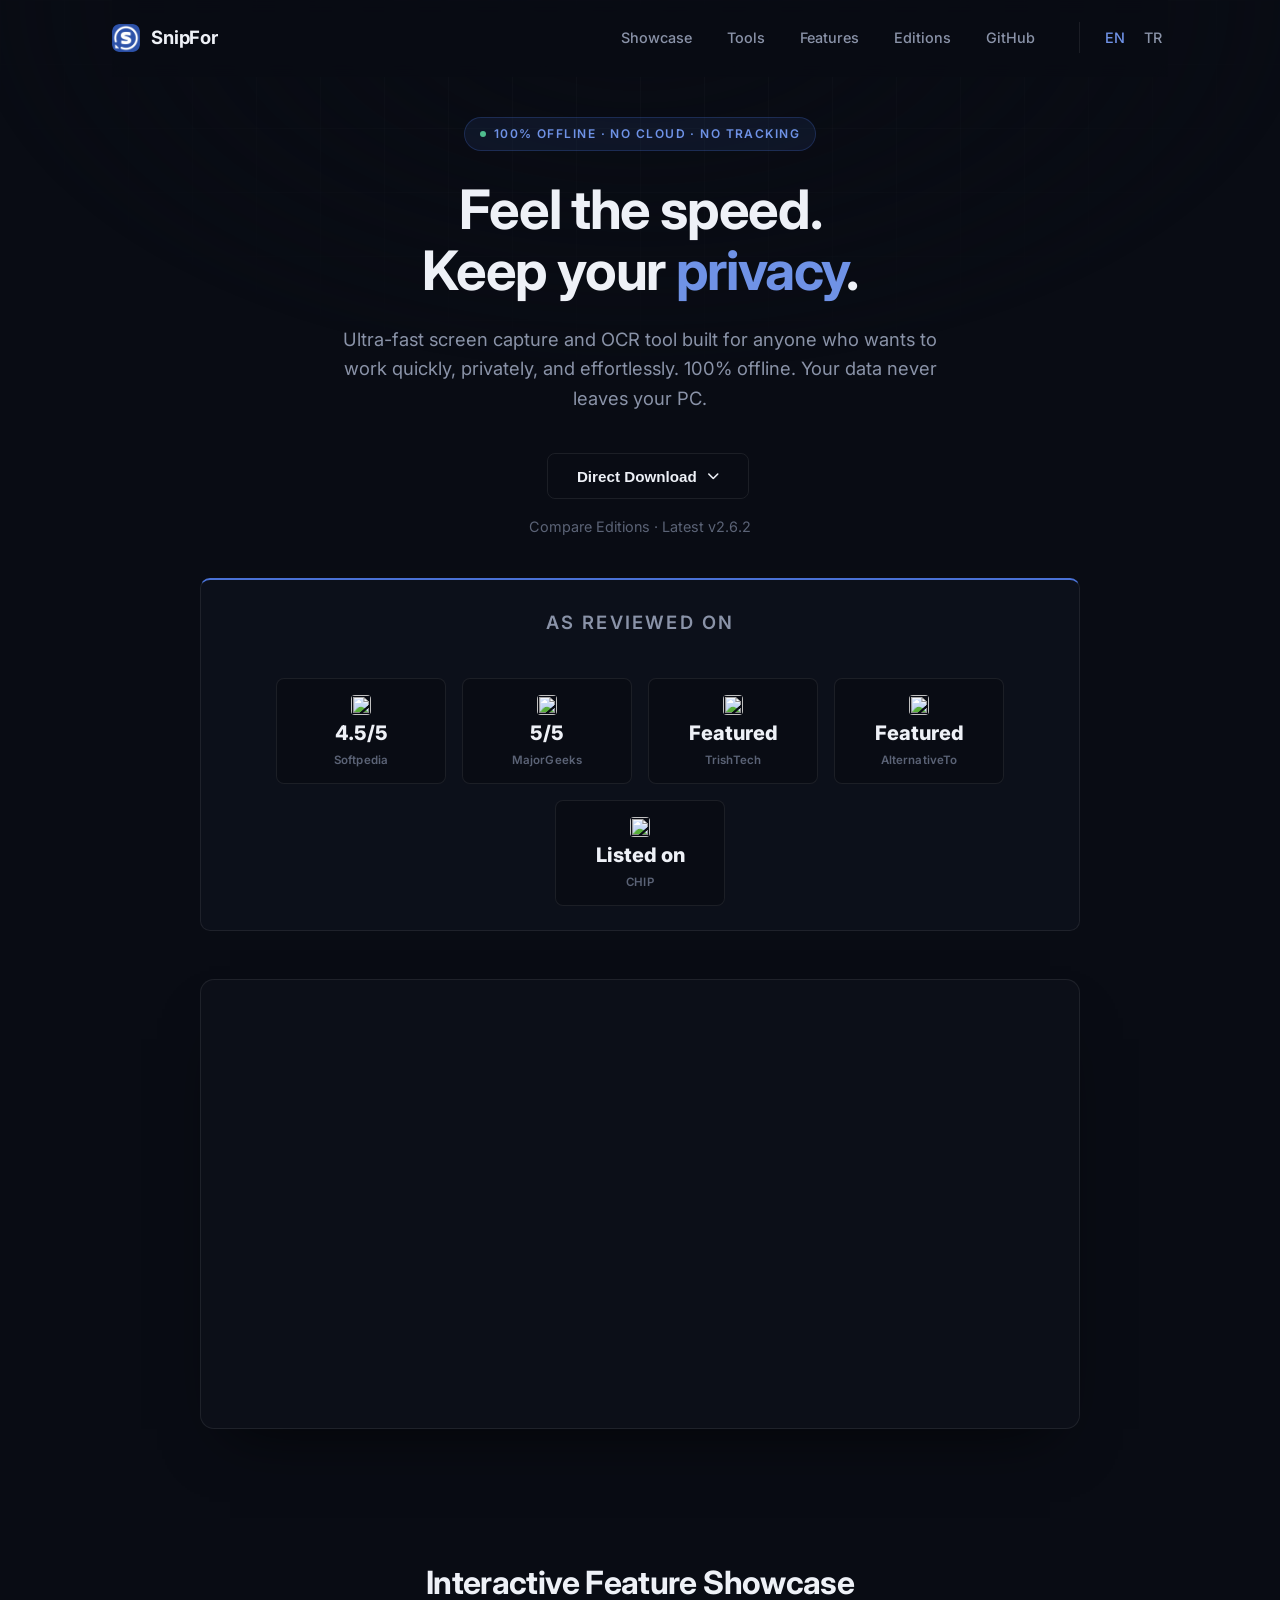
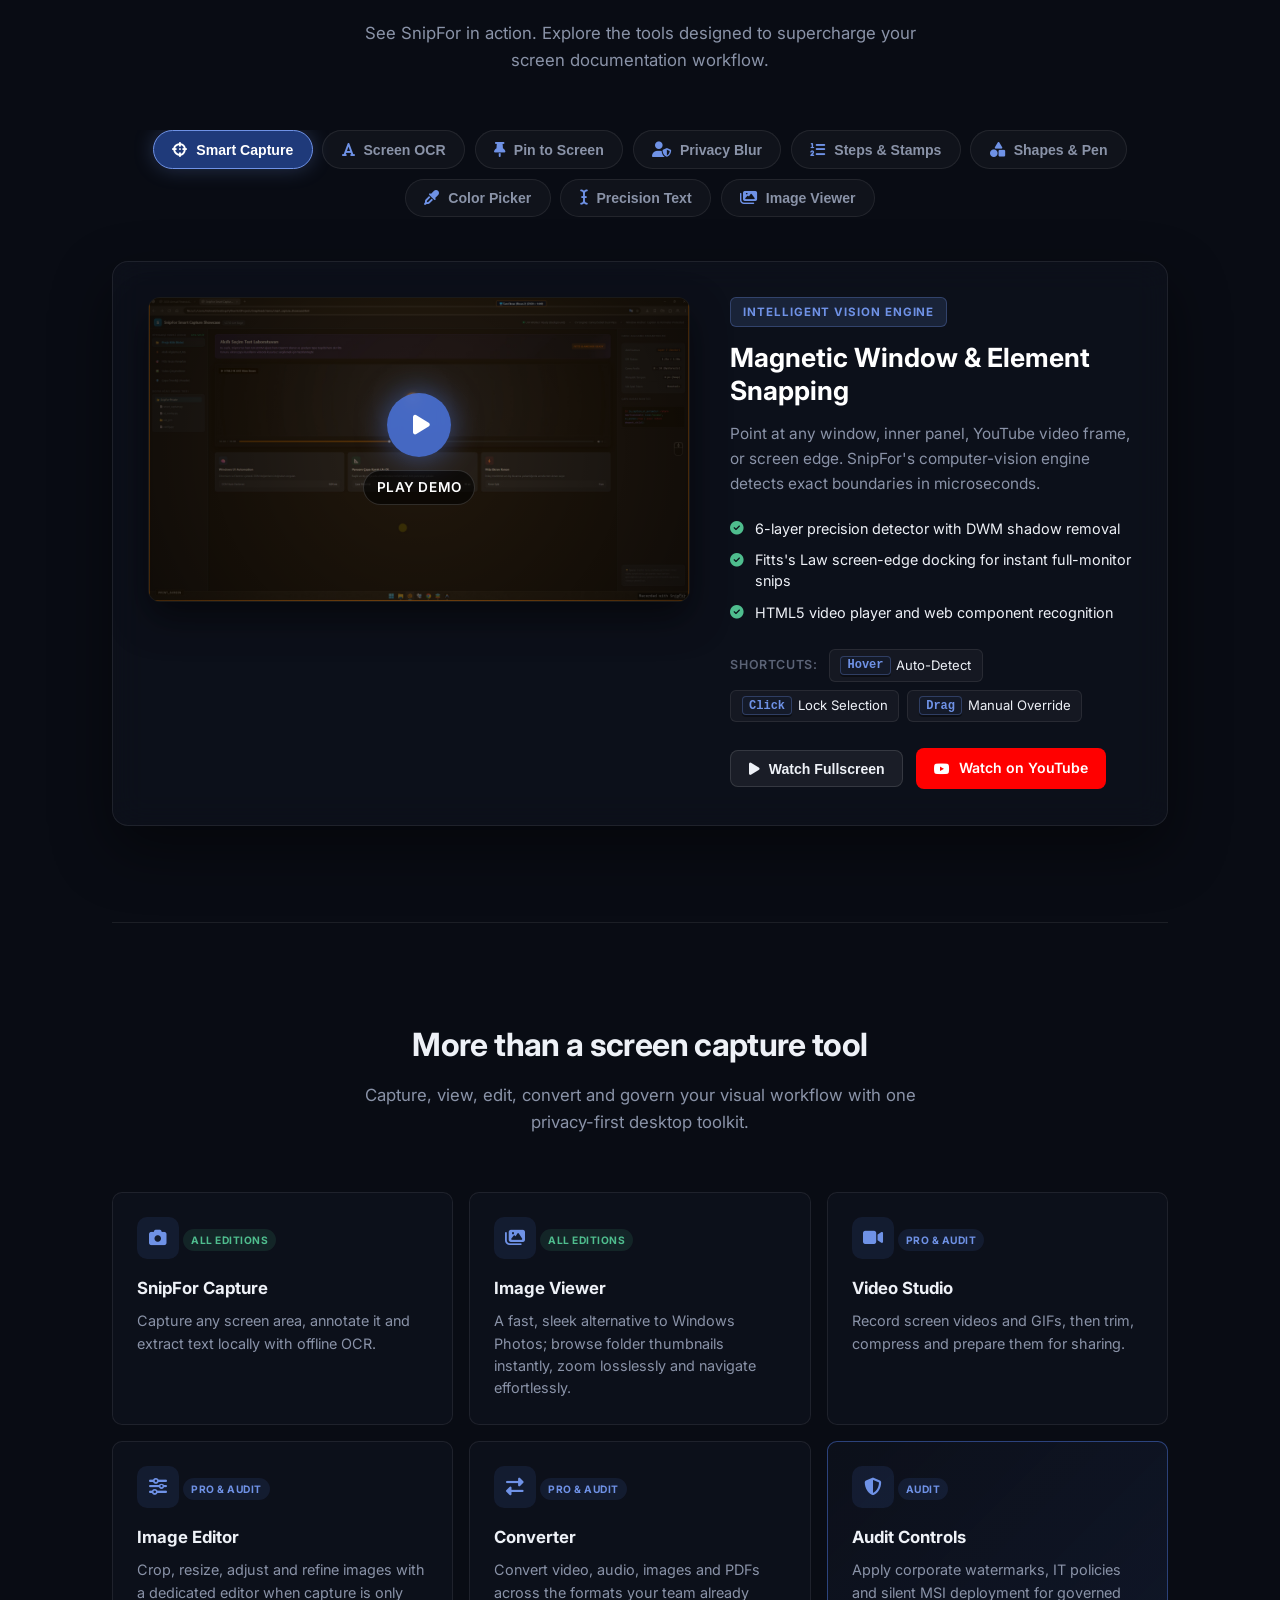
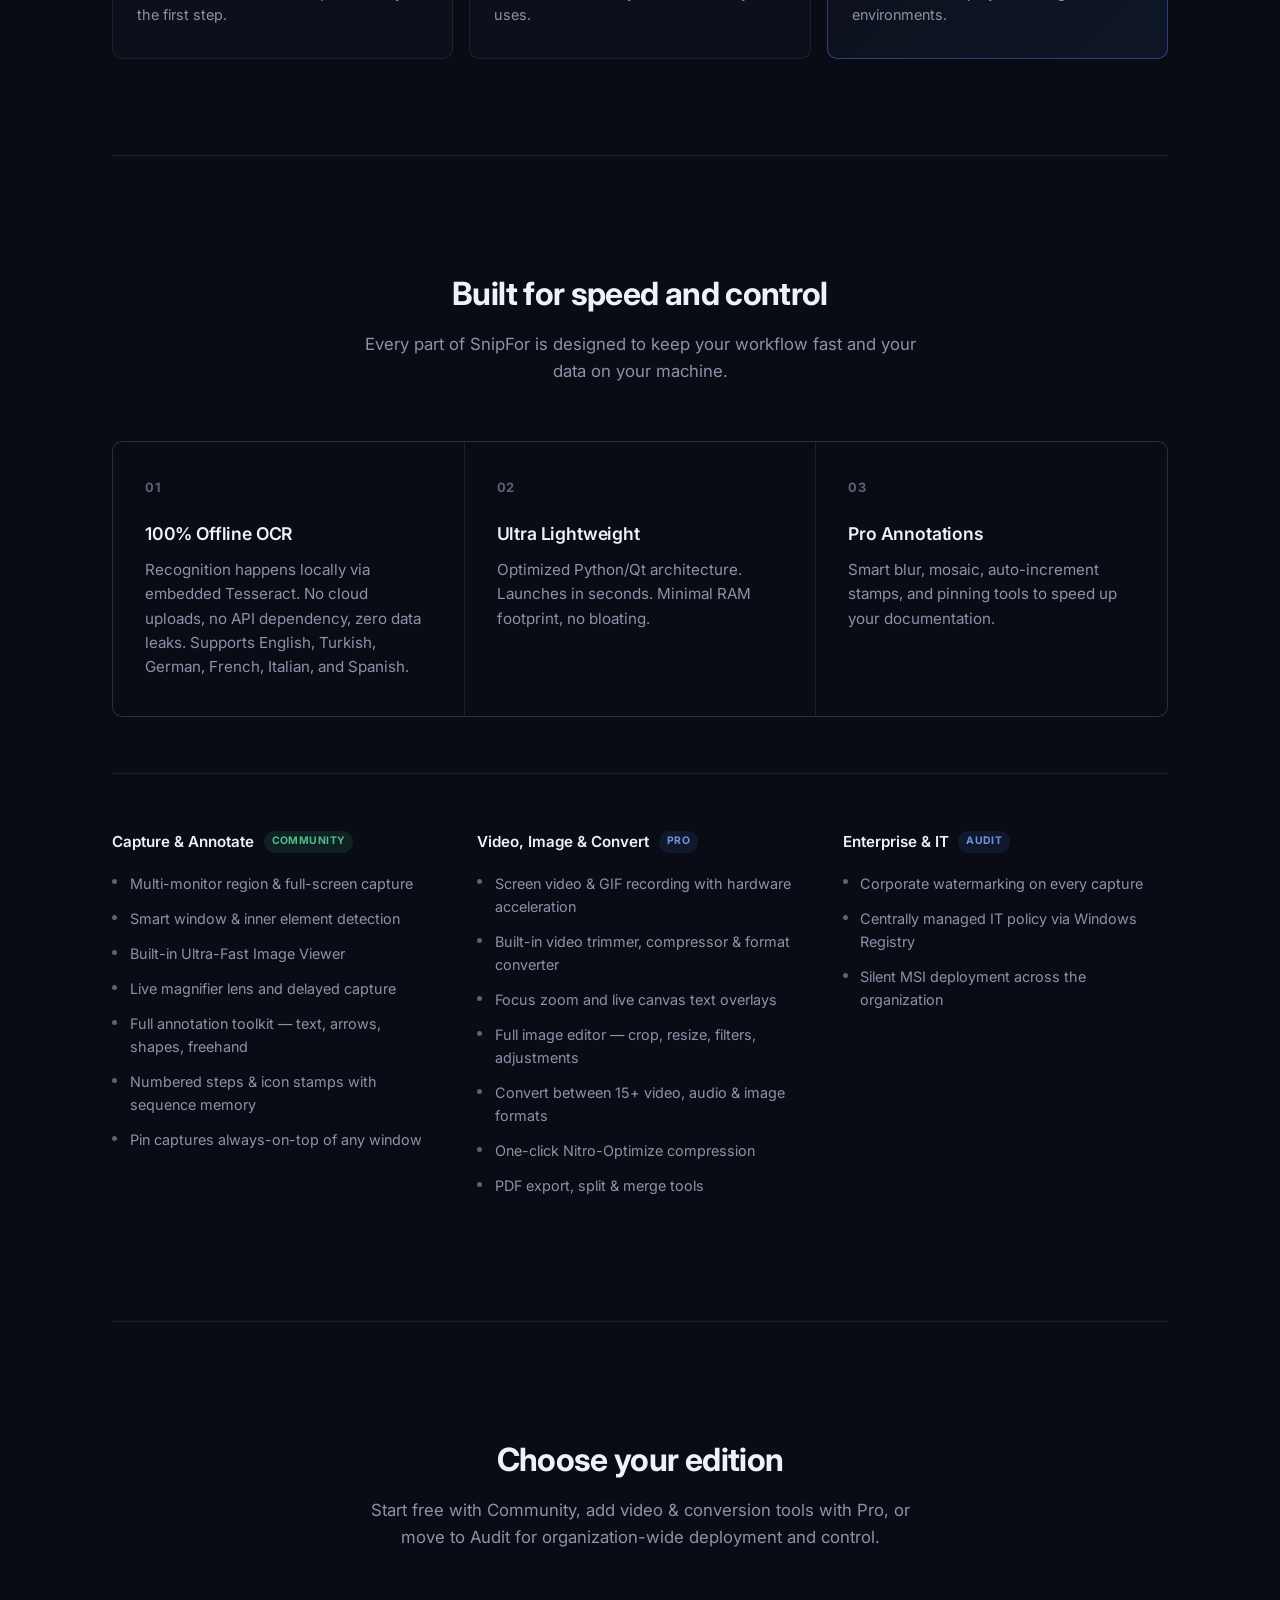
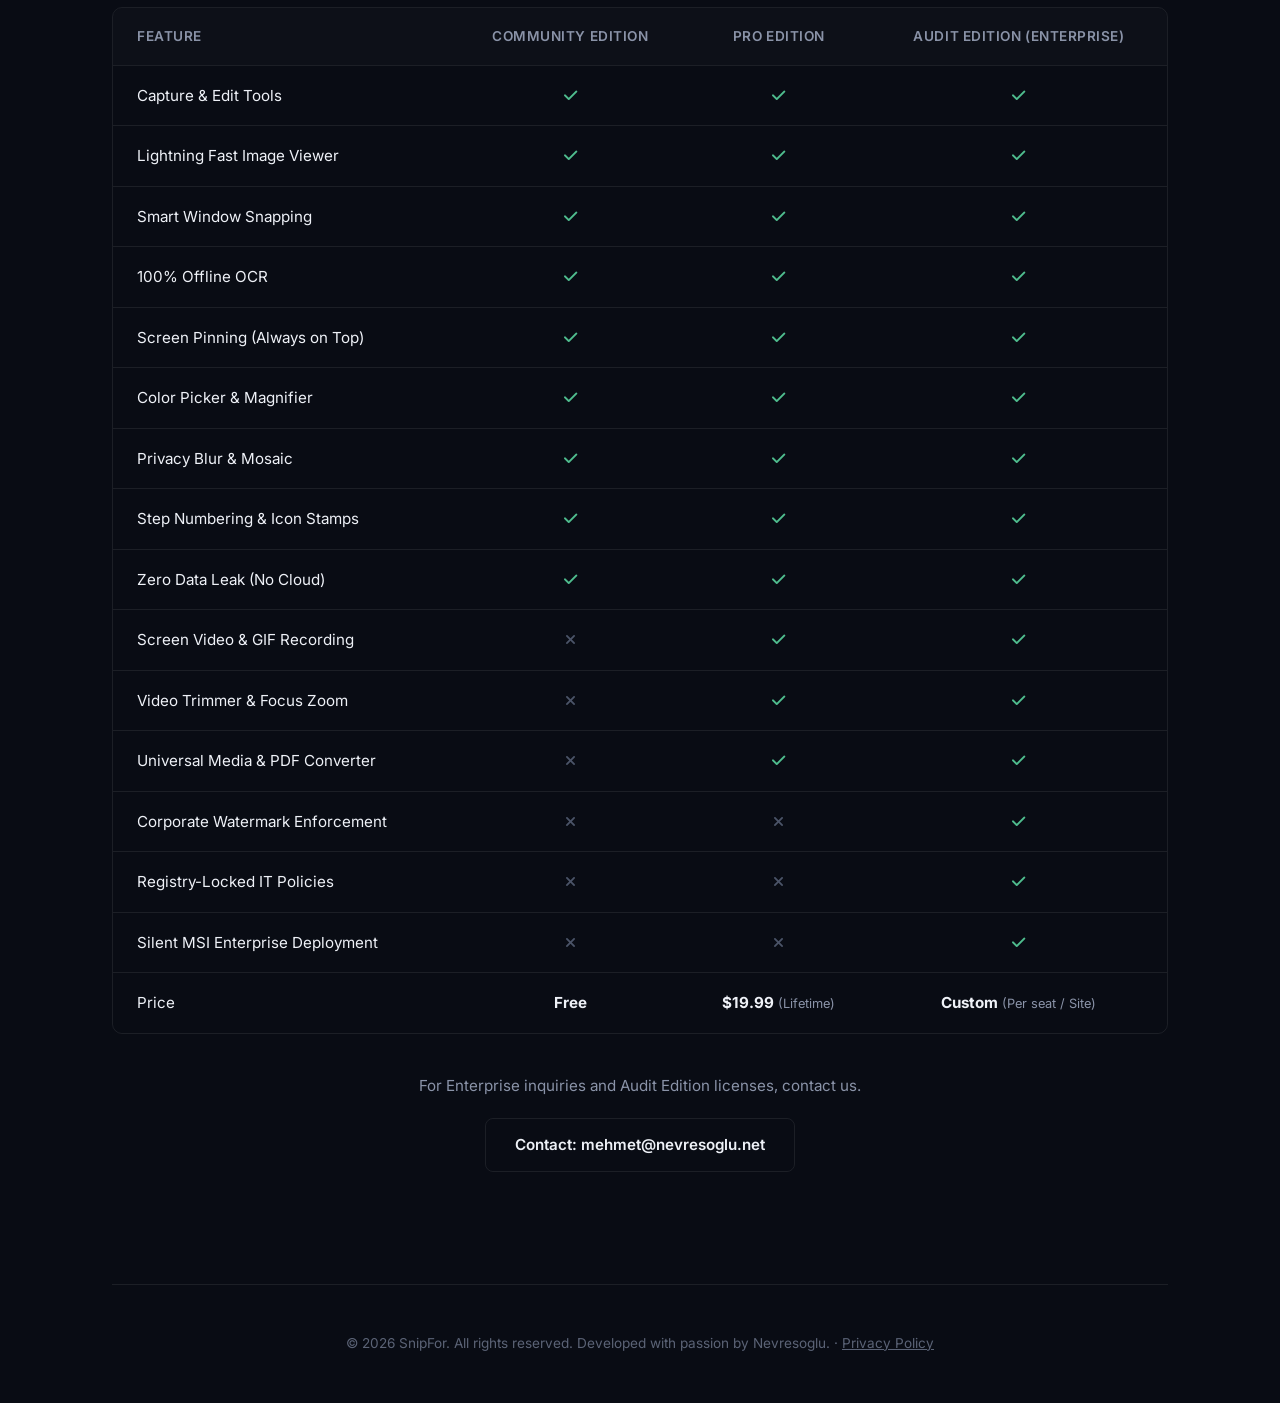
==== commit 3c69ad5c: "feat(website): add Image Viewer showcase tab, video modal, and comparison table" ====
--- a/index.html
+++ b/index.html
@@ -184,6 +184,15 @@
           "uploadDate": "2026-09-06T12:00:00+03:00",
           "contentUrl": "https://www.youtube.com/watch?v=AQLsXJ42mXA",
           "embedUrl": "https://www.youtube-nocookie.com/embed/AQLsXJ42mXA"
+        },
+        {
+          "@type": "VideoObject",
+          "name": "SnipFor — Lightning Fast Image Viewer for Windows",
+          "description": "A lightweight, modern alternative to Windows Photos: thumbnail strip, edge navigation arrows, and lossless zoom.",
+          "thumbnailUrl": "https://img.youtube.com/vi/srcb56V-5ec/maxresdefault.jpg",
+          "uploadDate": "2026-09-07T00:00:00+03:00",
+          "contentUrl": "https://youtu.be/srcb56V-5ec",
+          "embedUrl": "https://www.youtube-nocookie.com/embed/srcb56V-5ec"
         }
       ]
     }
@@ -332,6 +341,9 @@
                     <button class="showcase-tab" data-target="panel-text" role="tab" aria-selected="false">
                         <i class="fas fa-i-cursor"></i> Precision Text
                     </button>
+                    <button class="showcase-tab" data-target="panel-image-viewer" role="tab" aria-selected="false">
+                        <i class="fas fa-images"></i> Image Viewer
+                    </button>
                 </div>
             </div>
 
@@ -624,6 +636,44 @@
                     </div>
                 </div>
             </div>
+
+            <!-- Panel 9: Image Viewer -->
+            <div class="showcase-panel" id="panel-image-viewer">
+                <div class="showcase-media">
+                    <div class="showcase-thumb-facade" onclick="openVideoModal('srcb56V-5ec', 'Lightning Fast Image Viewer for Windows', 'snipfor_image_viewer_showcase.mp4')">
+                        <img src="videos/snipfor_image_viewer_showcase_poster.jpg" onerror="this.src='https://img.youtube.com/vi/srcb56V-5ec/hqdefault.jpg'" alt="Image Viewer Demo" loading="lazy">
+                        <div class="play-badge-overlay">
+                            <div class="play-circle"><i class="fas fa-play"></i></div>
+                            <span class="play-text">Play Demo</span>
+                        </div>
+                    </div>
+                </div>
+                <div class="showcase-info">
+                    <span class="showcase-badge">Built-in Across All Editions &middot; Lightning Fast</span>
+                    <h3>A Fast, Sleek Alternative to Windows Photos</h3>
+                    <p>Open high-resolution images instantly without delays or splash screens. Browse your entire folder effortlessly via the bottom thumbnail strip and navigate with smooth edge arrows.</p>
+                    <ul class="showcase-features-list">
+                        <li><i class="fas fa-check-circle"></i> Thumbnail Strip: View and jump between all images in the active folder at the bottom dock</li>
+                        <li><i class="fas fa-check-circle"></i> Edge Navigation: Smooth hover arrows appear near screen borders for instant switching</li>
+                        <li><i class="fas fa-check-circle"></i> Broad Format Support: Opens PNG, JPG, JPEG, WEBP, BMP, GIF, and TIFF natively</li>
+                        <li><i class="fas fa-check-circle"></i> Safe File Deletion: Seamlessly integrated with the Windows Recycle Bin to prevent accidents</li>
+                    </ul>
+                    <div class="shortcut-group">
+                        <span class="shortcut-label">Shortcuts:</span>
+                        <span class="shortcut-pill"><kbd>← → / Wheel</kbd> Next / Previous Image</span>
+                        <span class="shortcut-pill"><kbd>Ctrl + Wheel</kbd> Lossless Zoom</span>
+                        <span class="shortcut-pill"><kbd>Delete</kbd> Send to Recycle Bin</span>
+                    </div>
+                    <div class="showcase-actions">
+                        <button class="btn-watch-modal" onclick="openVideoModal('srcb56V-5ec', 'Lightning Fast Image Viewer for Windows', 'snipfor_image_viewer_showcase.mp4')">
+                            <i class="fas fa-play"></i> Watch Fullscreen
+                        </button>
+                        <a href="https://youtu.be/srcb56V-5ec" target="_blank" rel="noopener" class="btn-yt">
+                            <i class="fab fa-youtube"></i> Watch on YouTube
+                        </a>
+                    </div>
+                </div>
+            </div>
         </section>
 
         <!-- ==================================================================
@@ -645,7 +695,7 @@
                     <i class="fas fa-images tool-icon" aria-hidden="true"></i>
                     <span class="tool-tier tool-shared">All editions</span>
                     <h3>Image Viewer</h3>
-                    <p>Browse folders quickly, zoom, rotate, crop and review images without leaving your workflow.</p>
+                    <p>A fast, sleek alternative to Windows Photos; browse folder thumbnails instantly, zoom losslessly and navigate effortlessly.</p>
                 </article>
                 <article class="tool-card">
                     <i class="fas fa-video tool-icon" aria-hidden="true"></i>
@@ -707,6 +757,7 @@
                     <ul>
                         <li>Multi-monitor region &amp; full-screen capture</li>
                         <li>Smart window &amp; inner element detection</li>
+                        <li>Built-in Ultra-Fast Image Viewer</li>
                         <li>Live magnifier lens and delayed capture</li>
                         <li>Full annotation toolkit — text, arrows, shapes, freehand</li>
                         <li>Numbered steps &amp; icon stamps with sequence memory</li>
@@ -758,6 +809,12 @@
                     <tbody>
                         <tr>
                             <td>Capture &amp; Edit Tools</td>
+                            <td><i class="fas fa-check check"></i></td>
+                            <td><i class="fas fa-check check"></i></td>
+                            <td><i class="fas fa-check check"></i></td>
+                        </tr>
+                        <tr>
+                            <td>Lightning Fast Image Viewer</td>
                             <td><i class="fas fa-check check"></i></td>
                             <td><i class="fas fa-check check"></i></td>
                             <td><i class="fas fa-check check"></i></td>
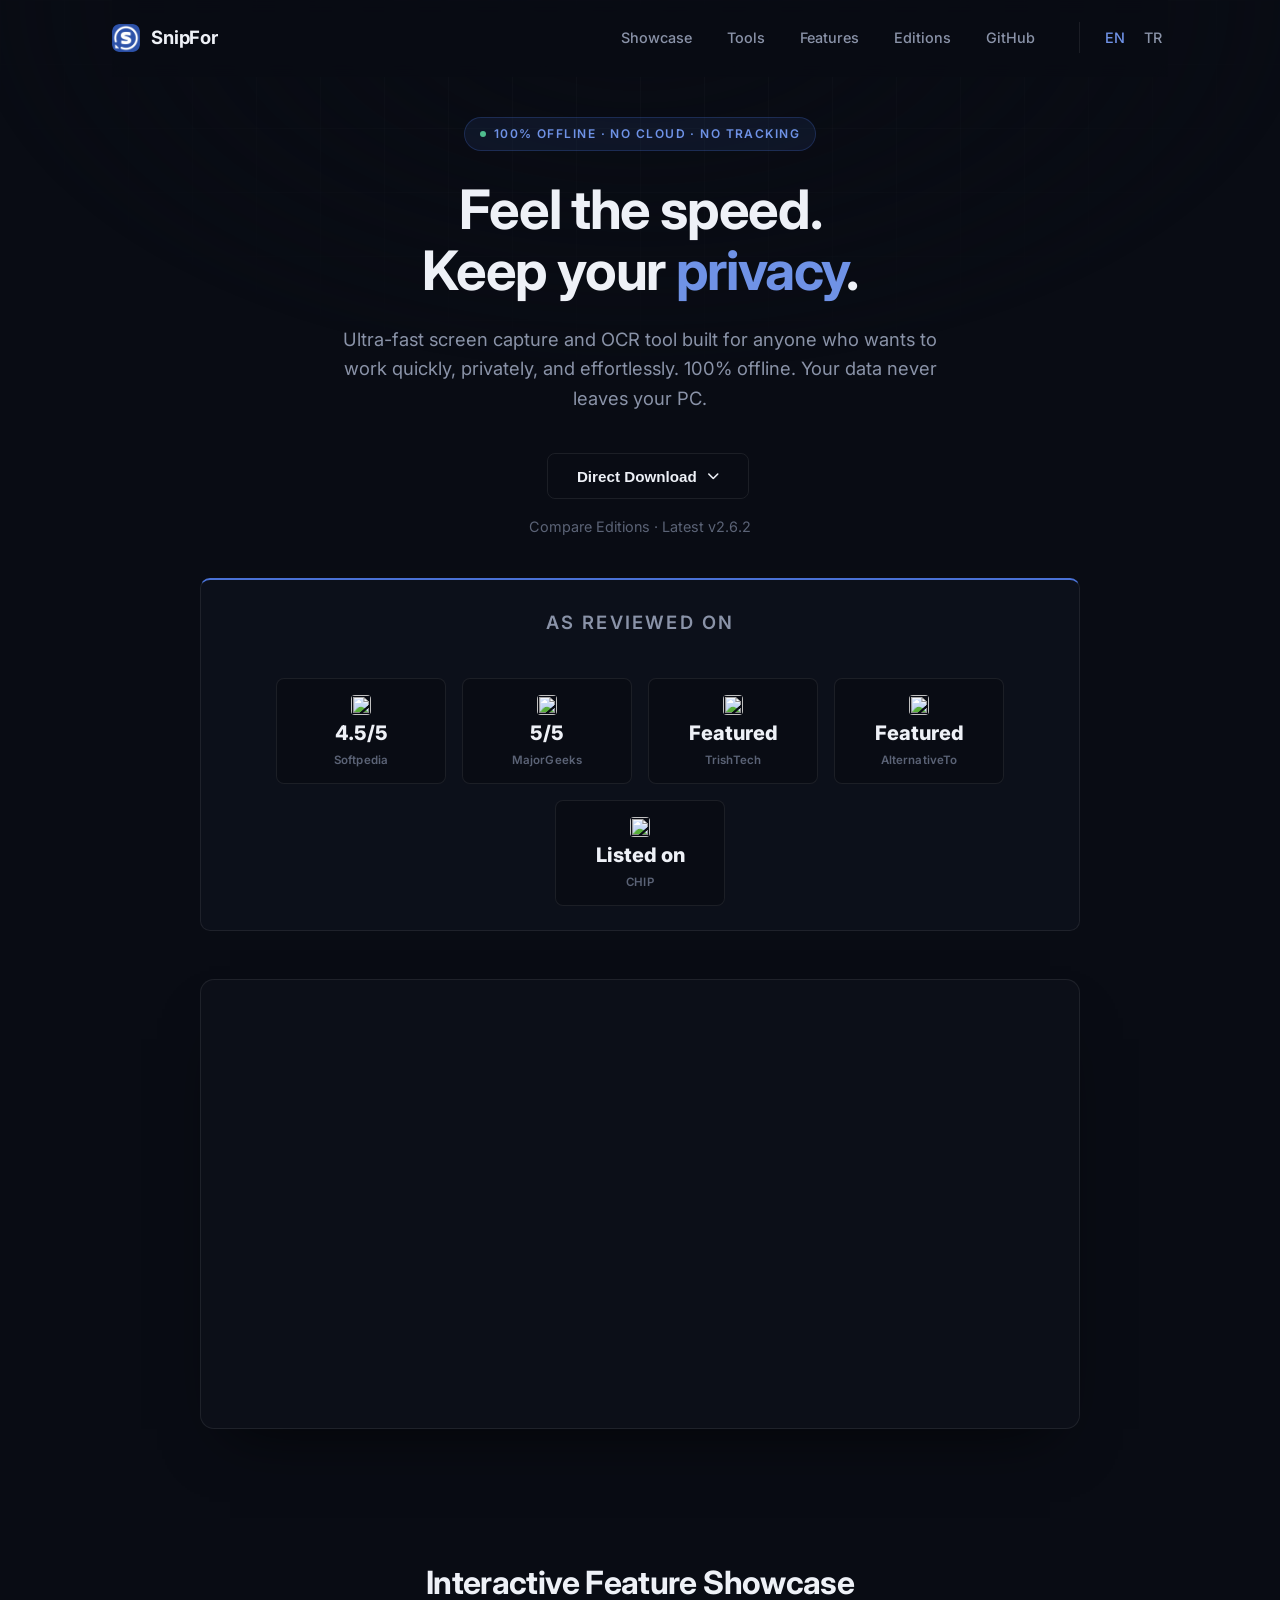
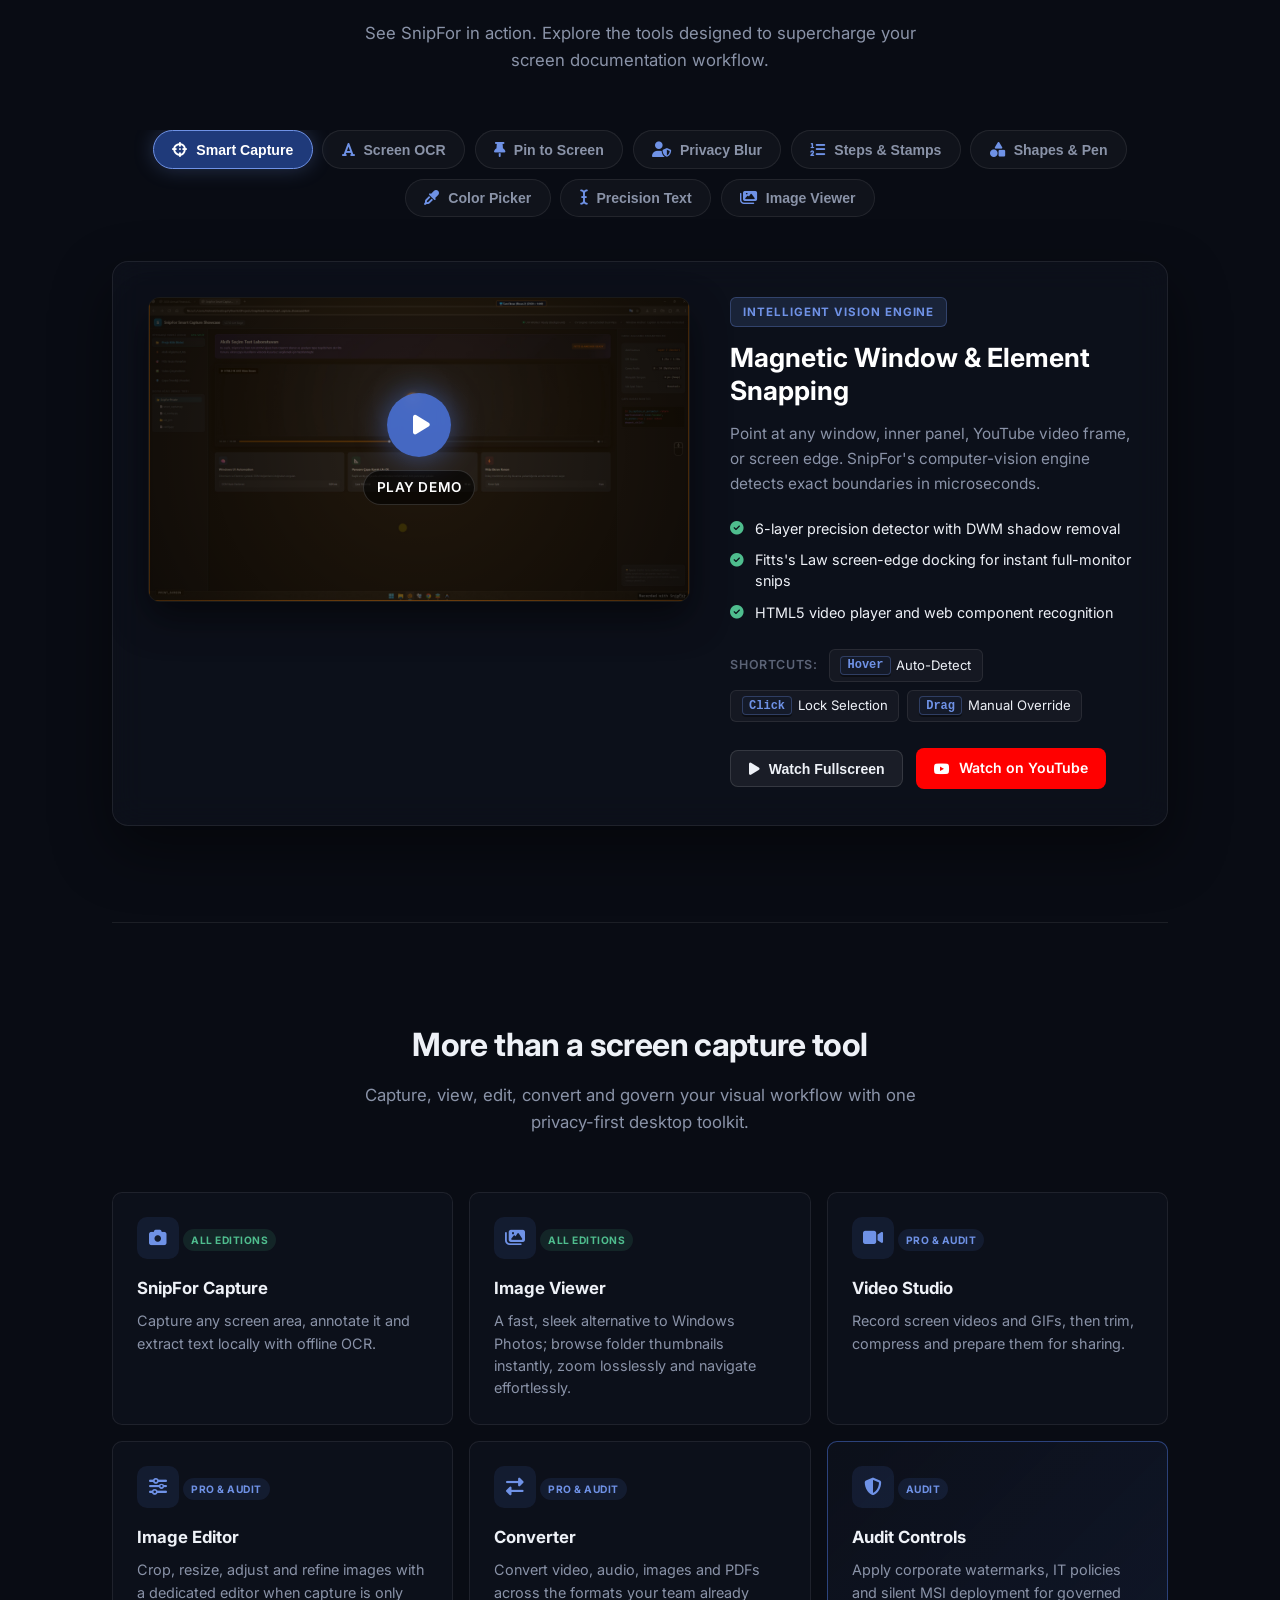
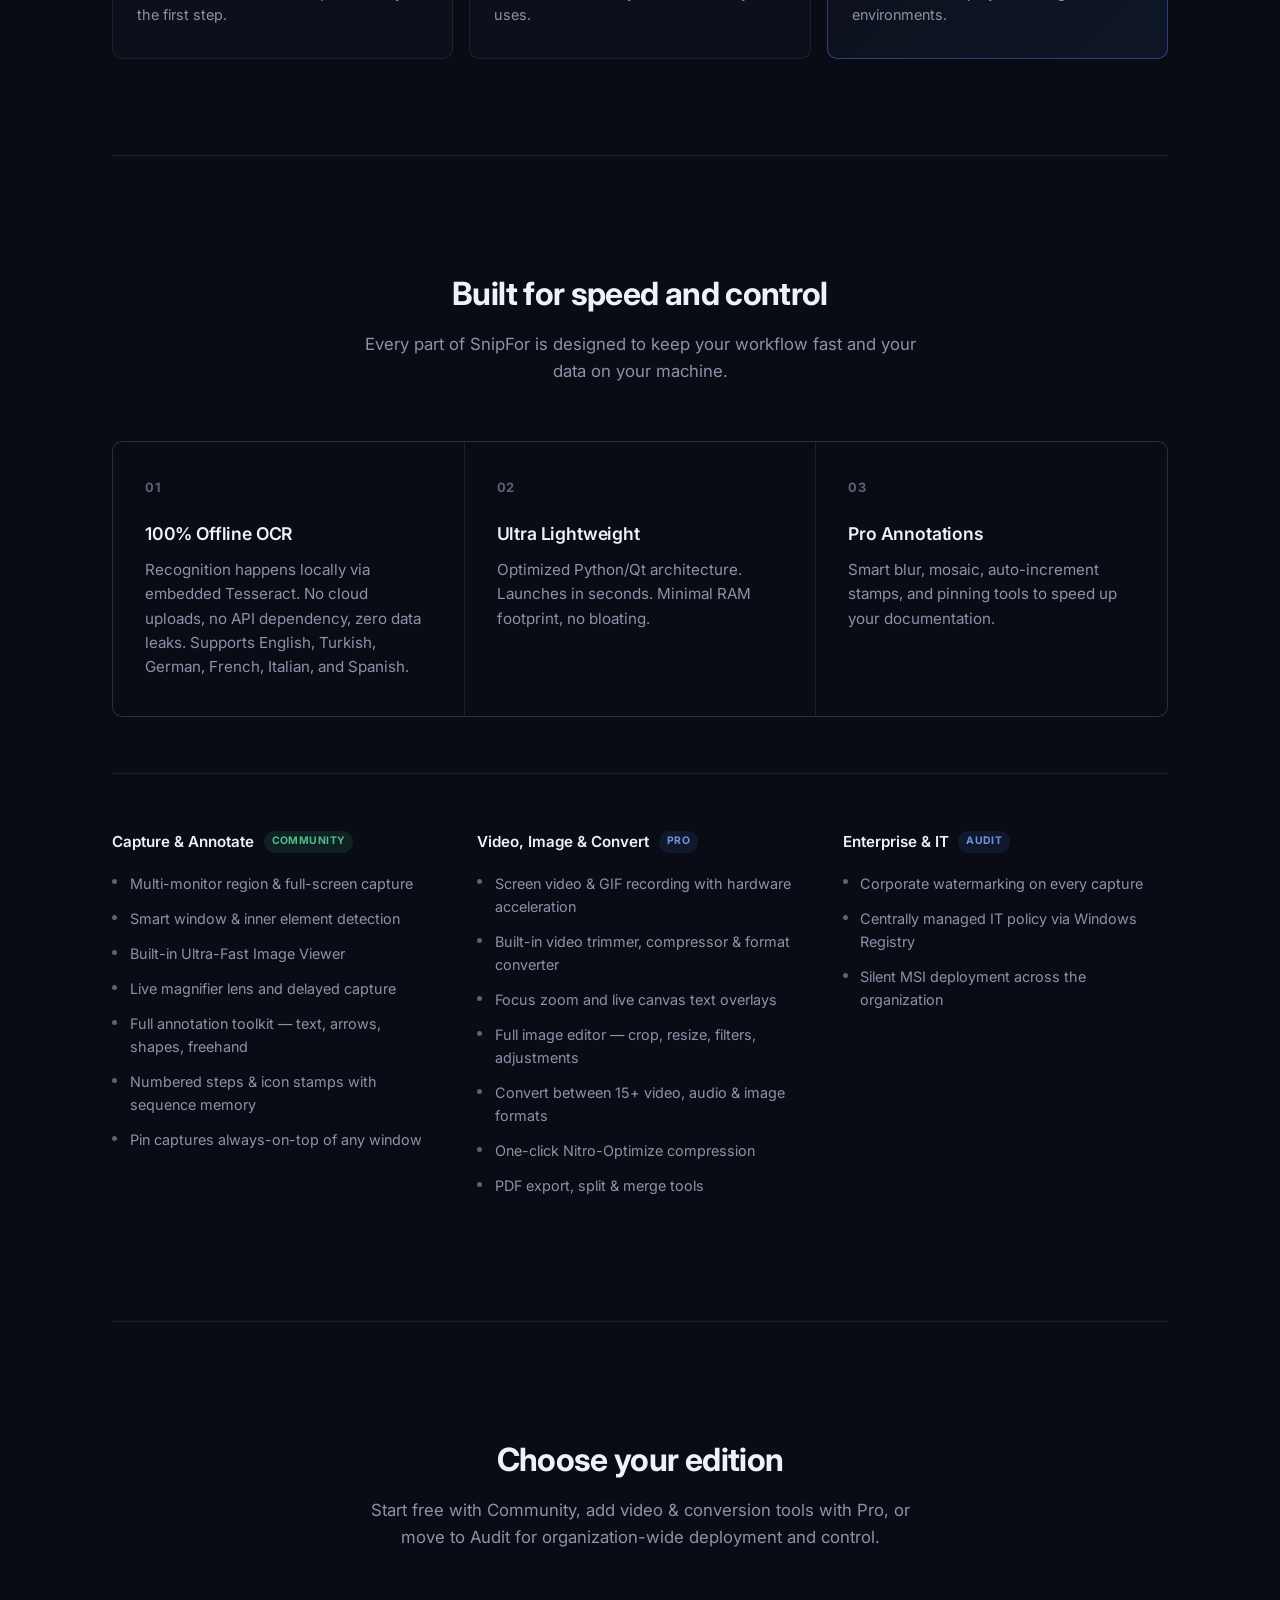
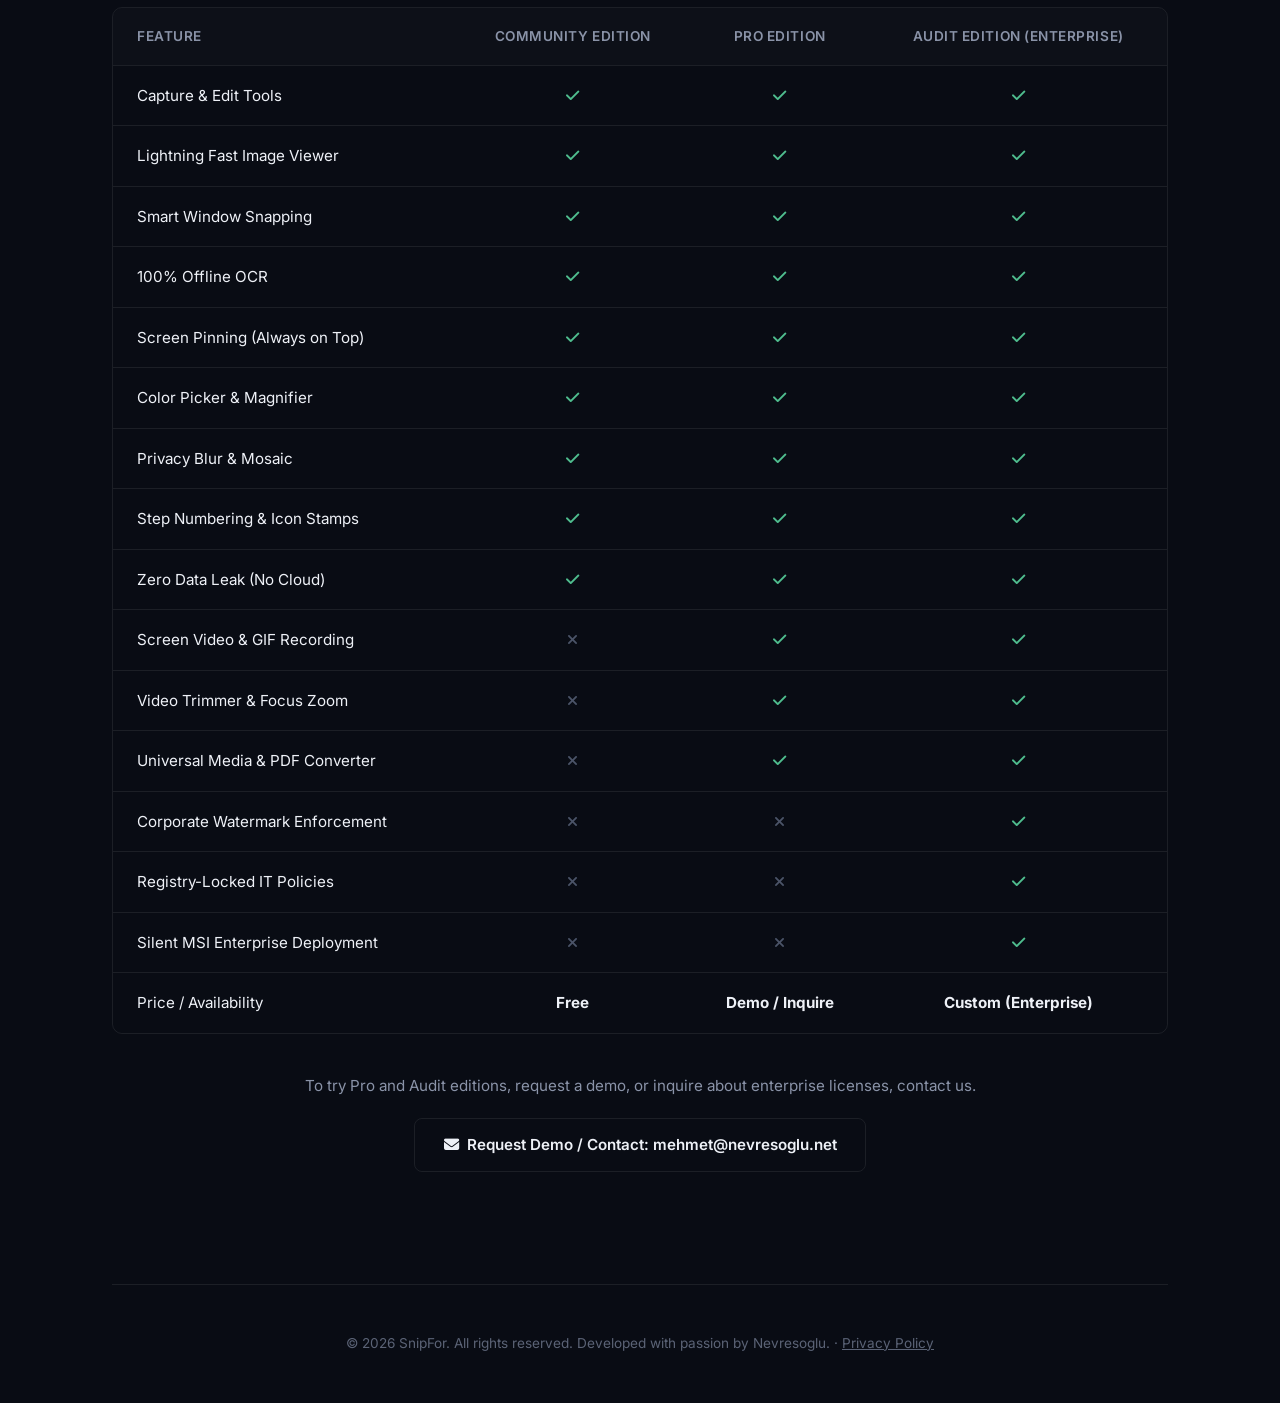
==== commit 7fcc826f: "fix(website): remove fixed pro price and lifetime text; update contact CTA for demo and licensing re" ====
--- a/index.html
+++ b/index.html
@@ -898,17 +898,17 @@
                             <td><i class="fas fa-check check"></i></td>
                         </tr>
                         <tr>
-                            <td>Price</td>
+                            <td>Price / Availability</td>
                             <td><strong>Free</strong></td>
-                            <td><strong>$19.99</strong> <span style="font-size:0.8rem; color:var(--text-secondary);">(Lifetime)</span></td>
-                            <td><strong>Custom</strong> <span style="font-size:0.8rem; color:var(--text-secondary);">(Per seat / Site)</span></td>
+                            <td><strong>Demo / Inquire</strong></td>
+                            <td><strong>Custom (Enterprise)</strong></td>
                         </tr>
                     </tbody>
                 </table>
             </div>
             <div class="contact-cta">
-                <p>For Enterprise inquiries and Audit Edition licenses, contact us.</p>
-                <a href="mailto:mehmet@nevresoglu.net" class="btn btn-secondary">Contact: mehmet@nevresoglu.net</a>
+                <p>To try Pro and Audit editions, request a demo, or inquire about enterprise licenses, contact us.</p>
+                <a href="mailto:mehmet@nevresoglu.net?subject=SnipFor%20Demo%20and%20License%20Inquiry" class="btn btn-secondary"><i class="fas fa-envelope"></i> Request Demo / Contact: mehmet@nevresoglu.net</a>
             </div>
         </section>
 
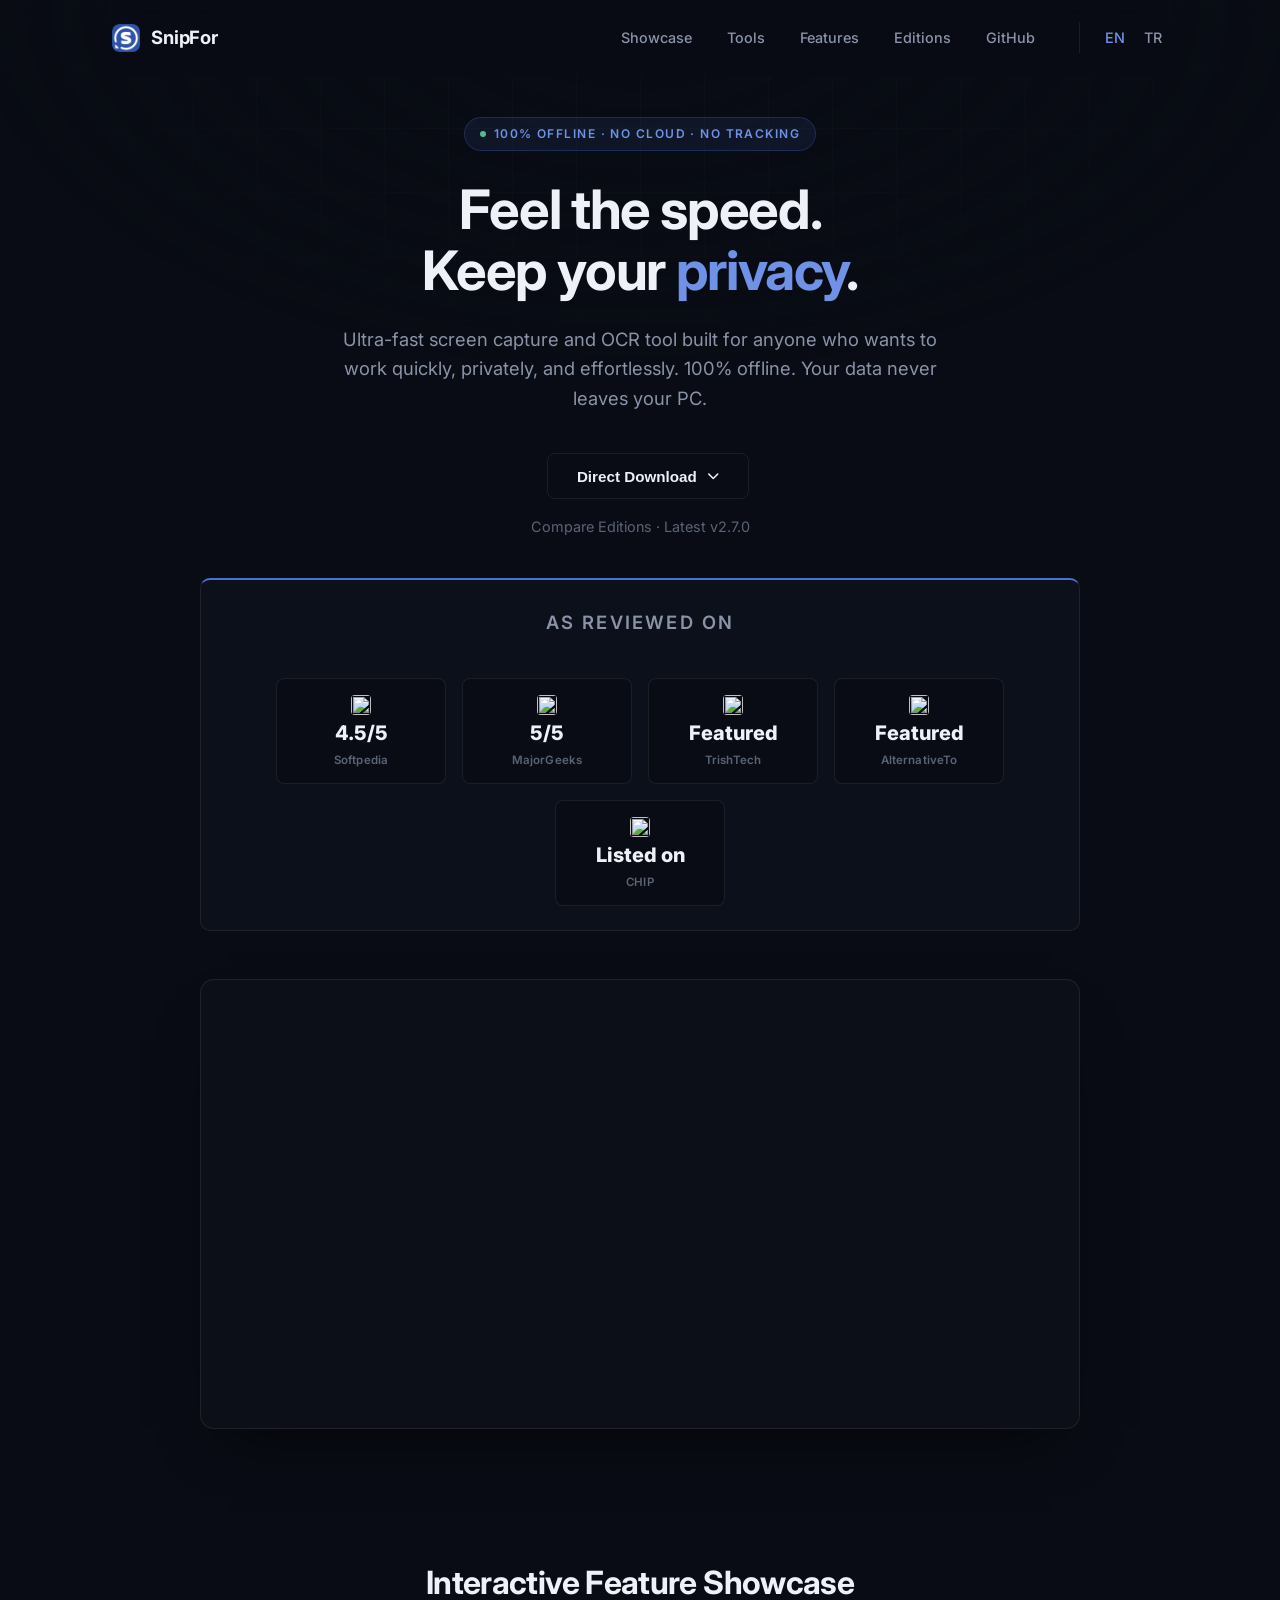
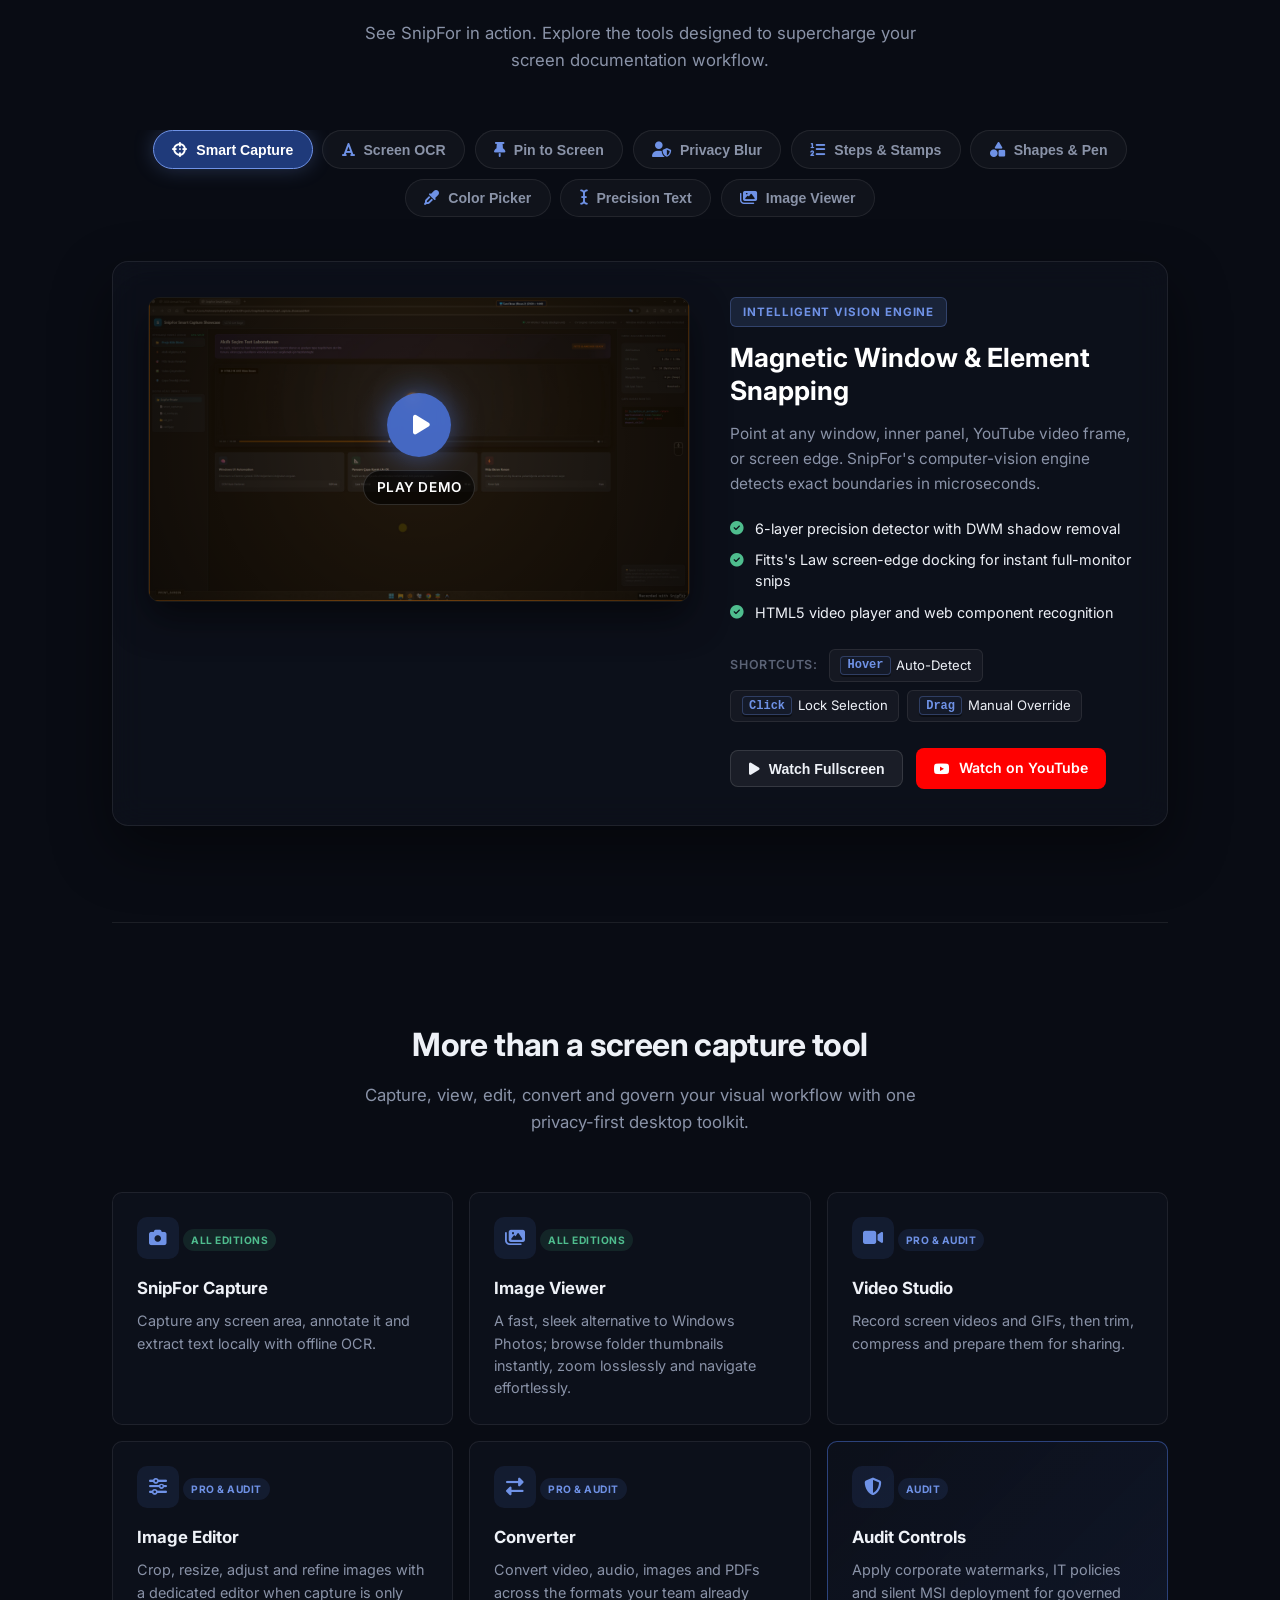
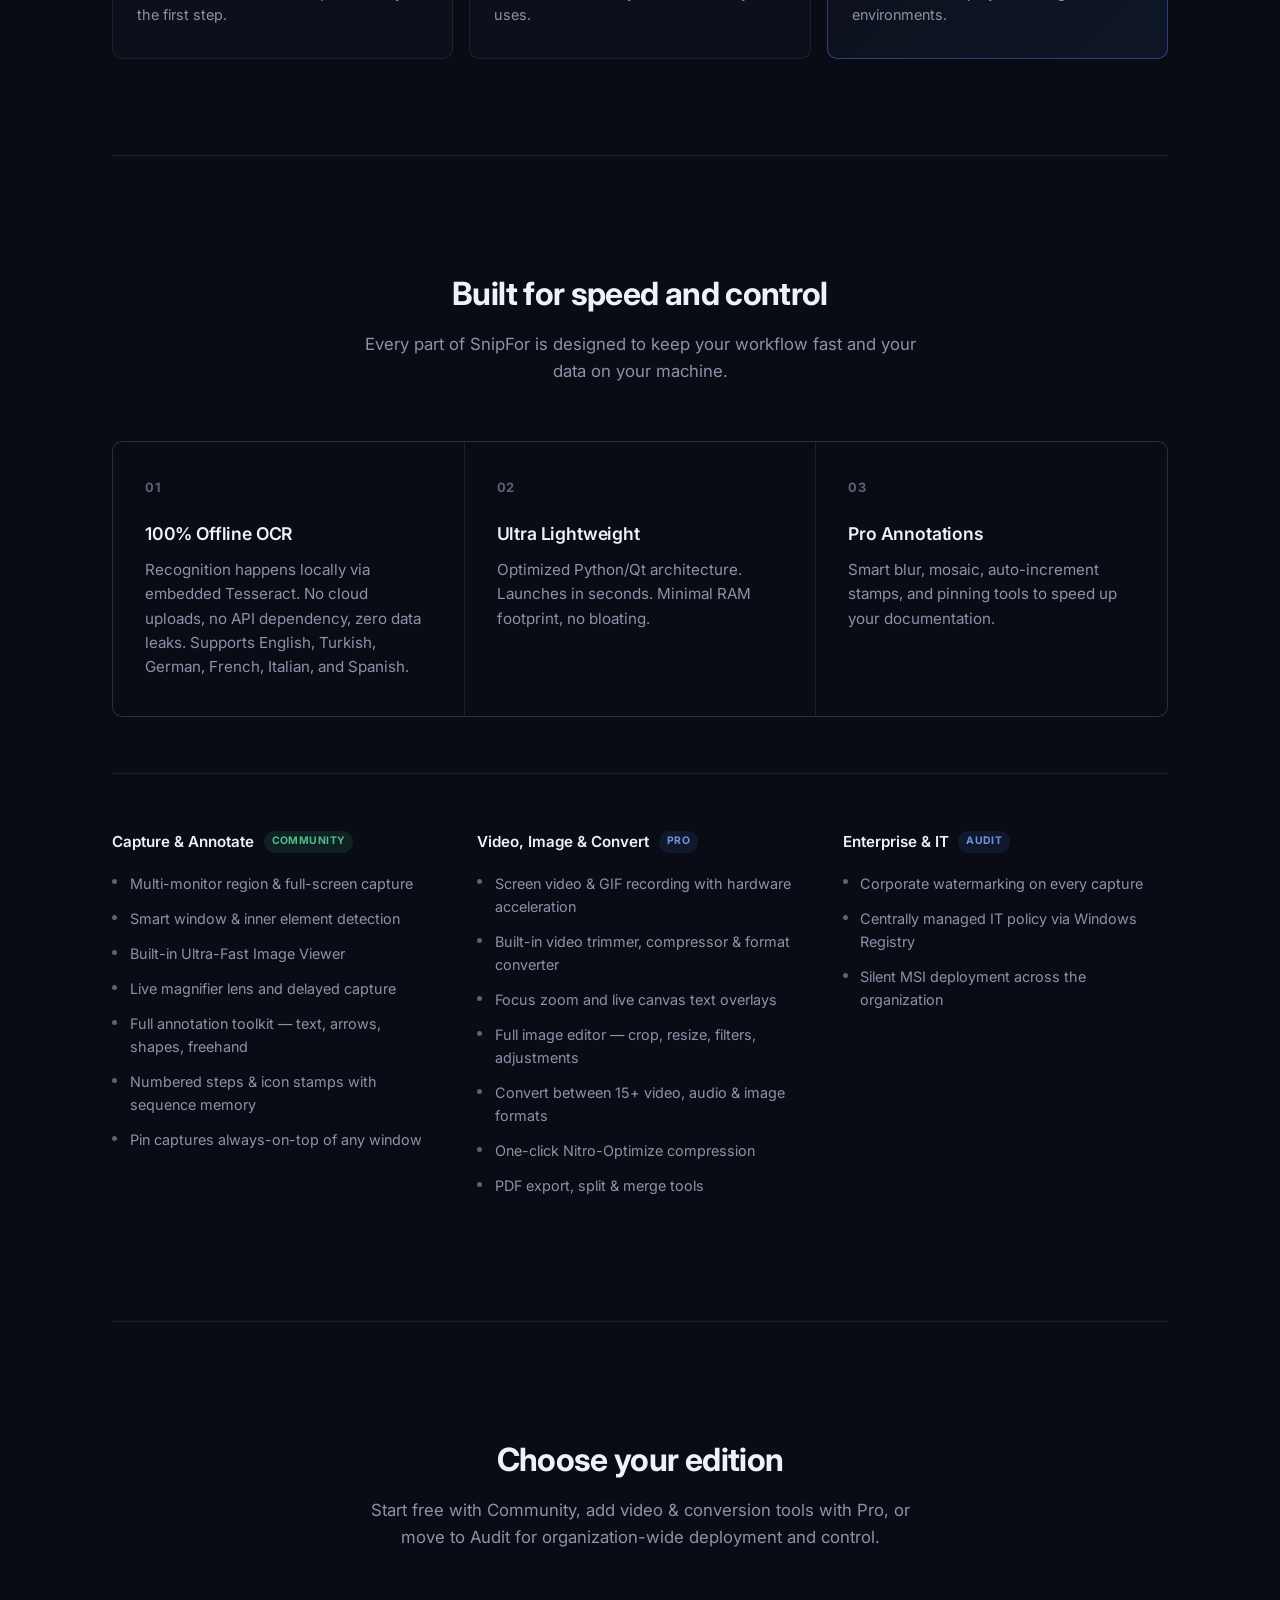
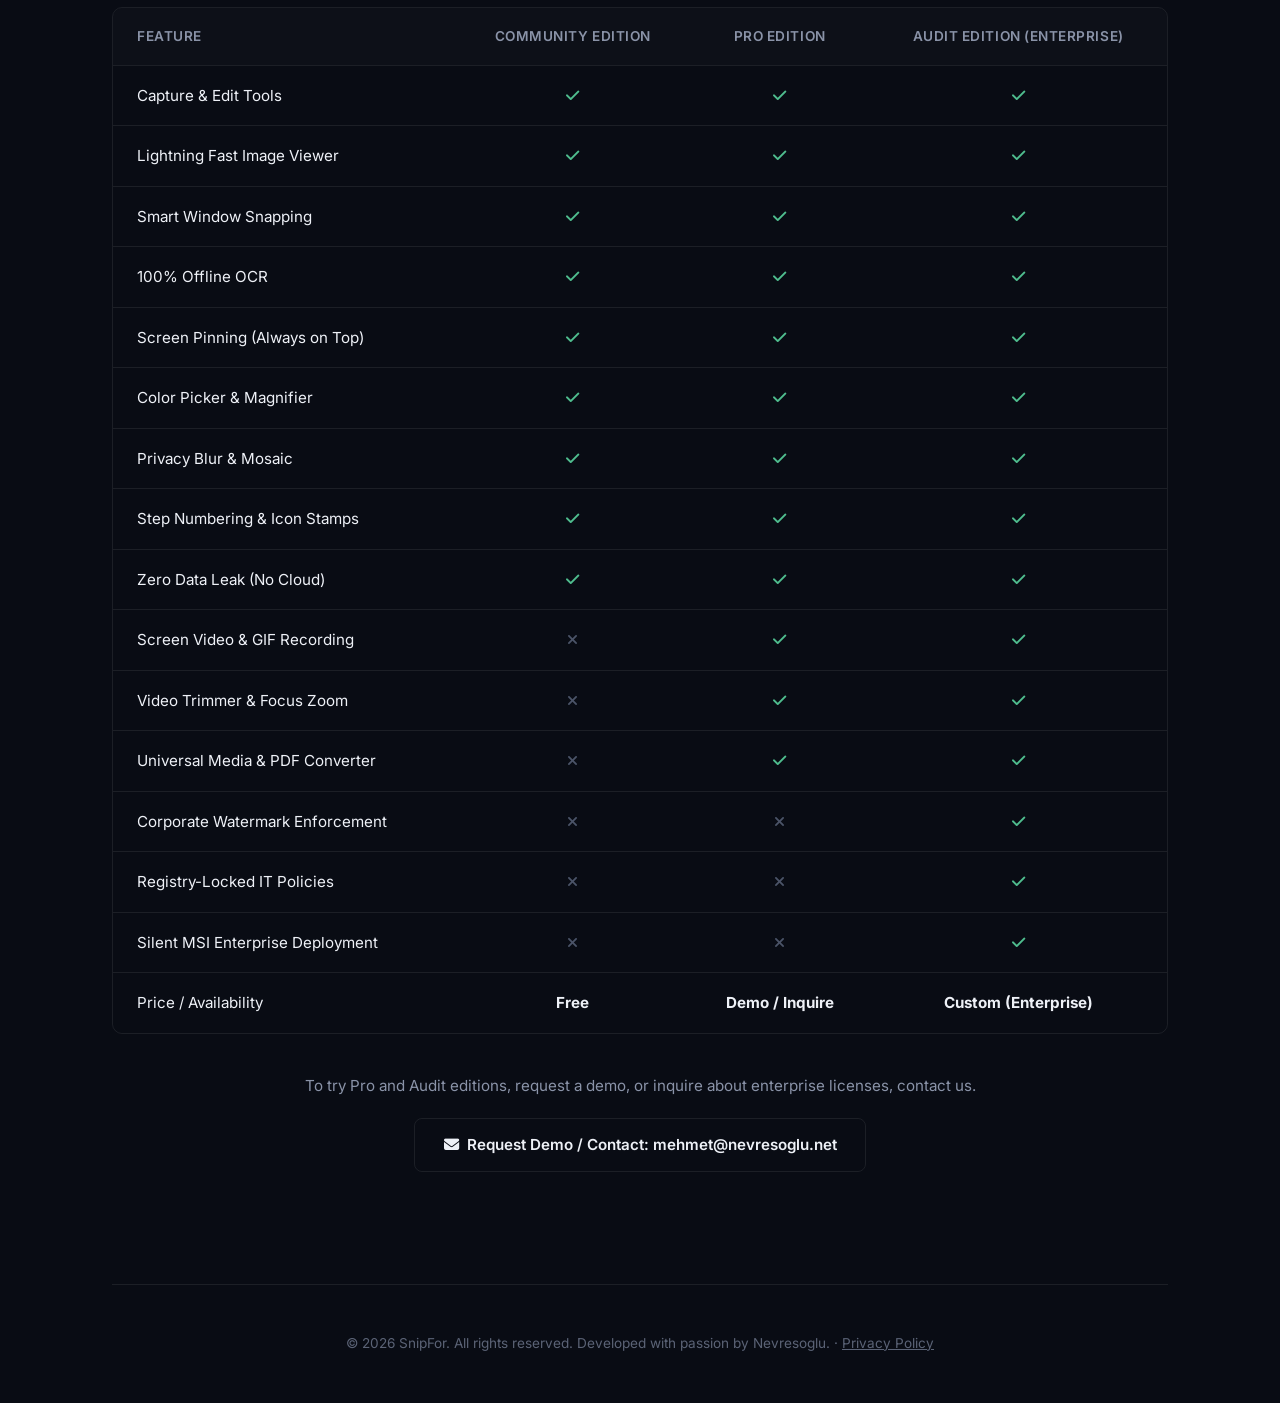
==== commit 6ab7aa3a: "release: v2.7.0 version strings and release notes Update the hardcoded softwareVersion and fallback " ====
--- a/index.html
+++ b/index.html
@@ -50,7 +50,7 @@
           "name": "SnipFor",
           "operatingSystem": "Windows 10, Windows 11",
           "applicationCategory": "ProductivityApplication",
-          "softwareVersion": "2.6.2",
+          "softwareVersion": "2.7.0",
           "url": "https://snipfor.com",
           "sameAs": "https://github.com/mnevres/SnipFor",
           "offers": {
@@ -256,7 +256,7 @@
                     </div>
                 </div>
             </div>
-            <a href="#editions" class="compare-link">Compare Editions &middot; Latest <span class="current-version-tag">v2.6.2</span></a>
+            <a href="#editions" class="compare-link">Compare Editions &middot; Latest <span class="current-version-tag">v2.7.0</span></a>
 
             <div class="press-strip">
                 <p class="press-label">As reviewed on</p>
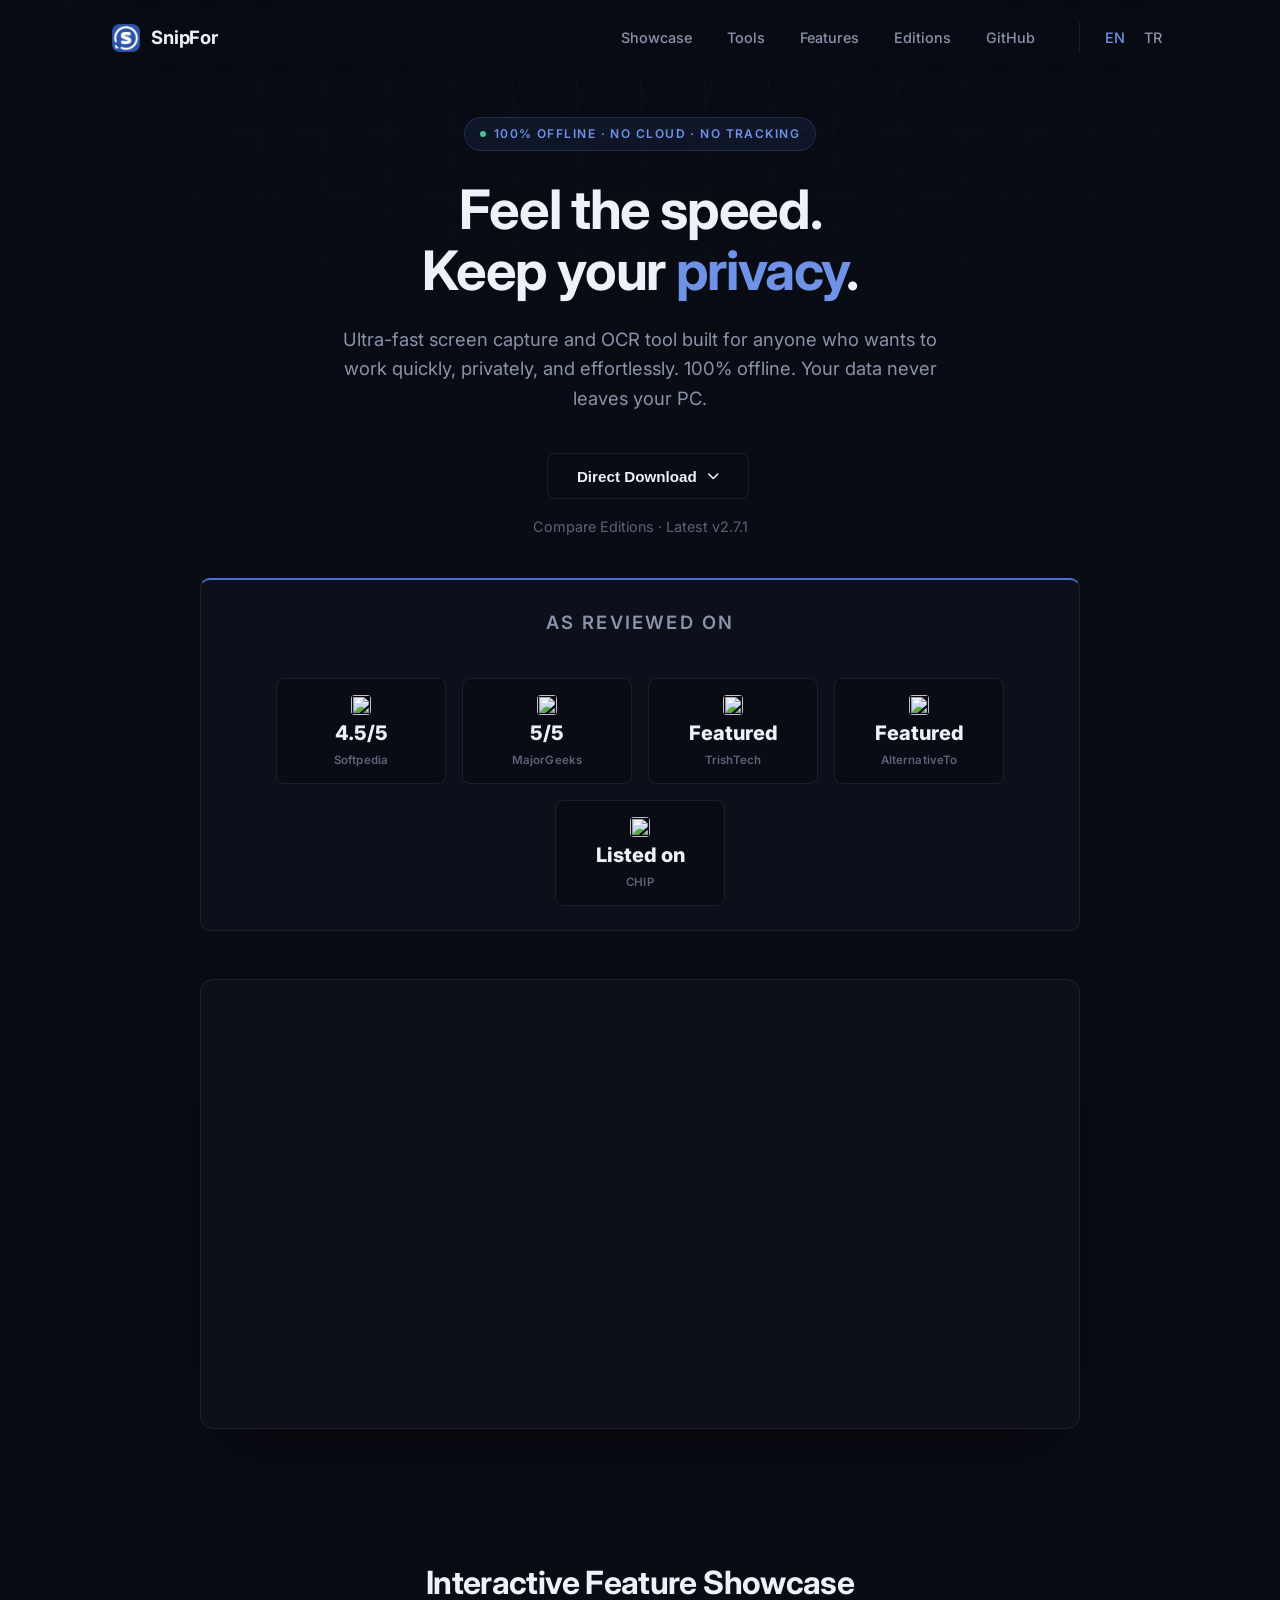
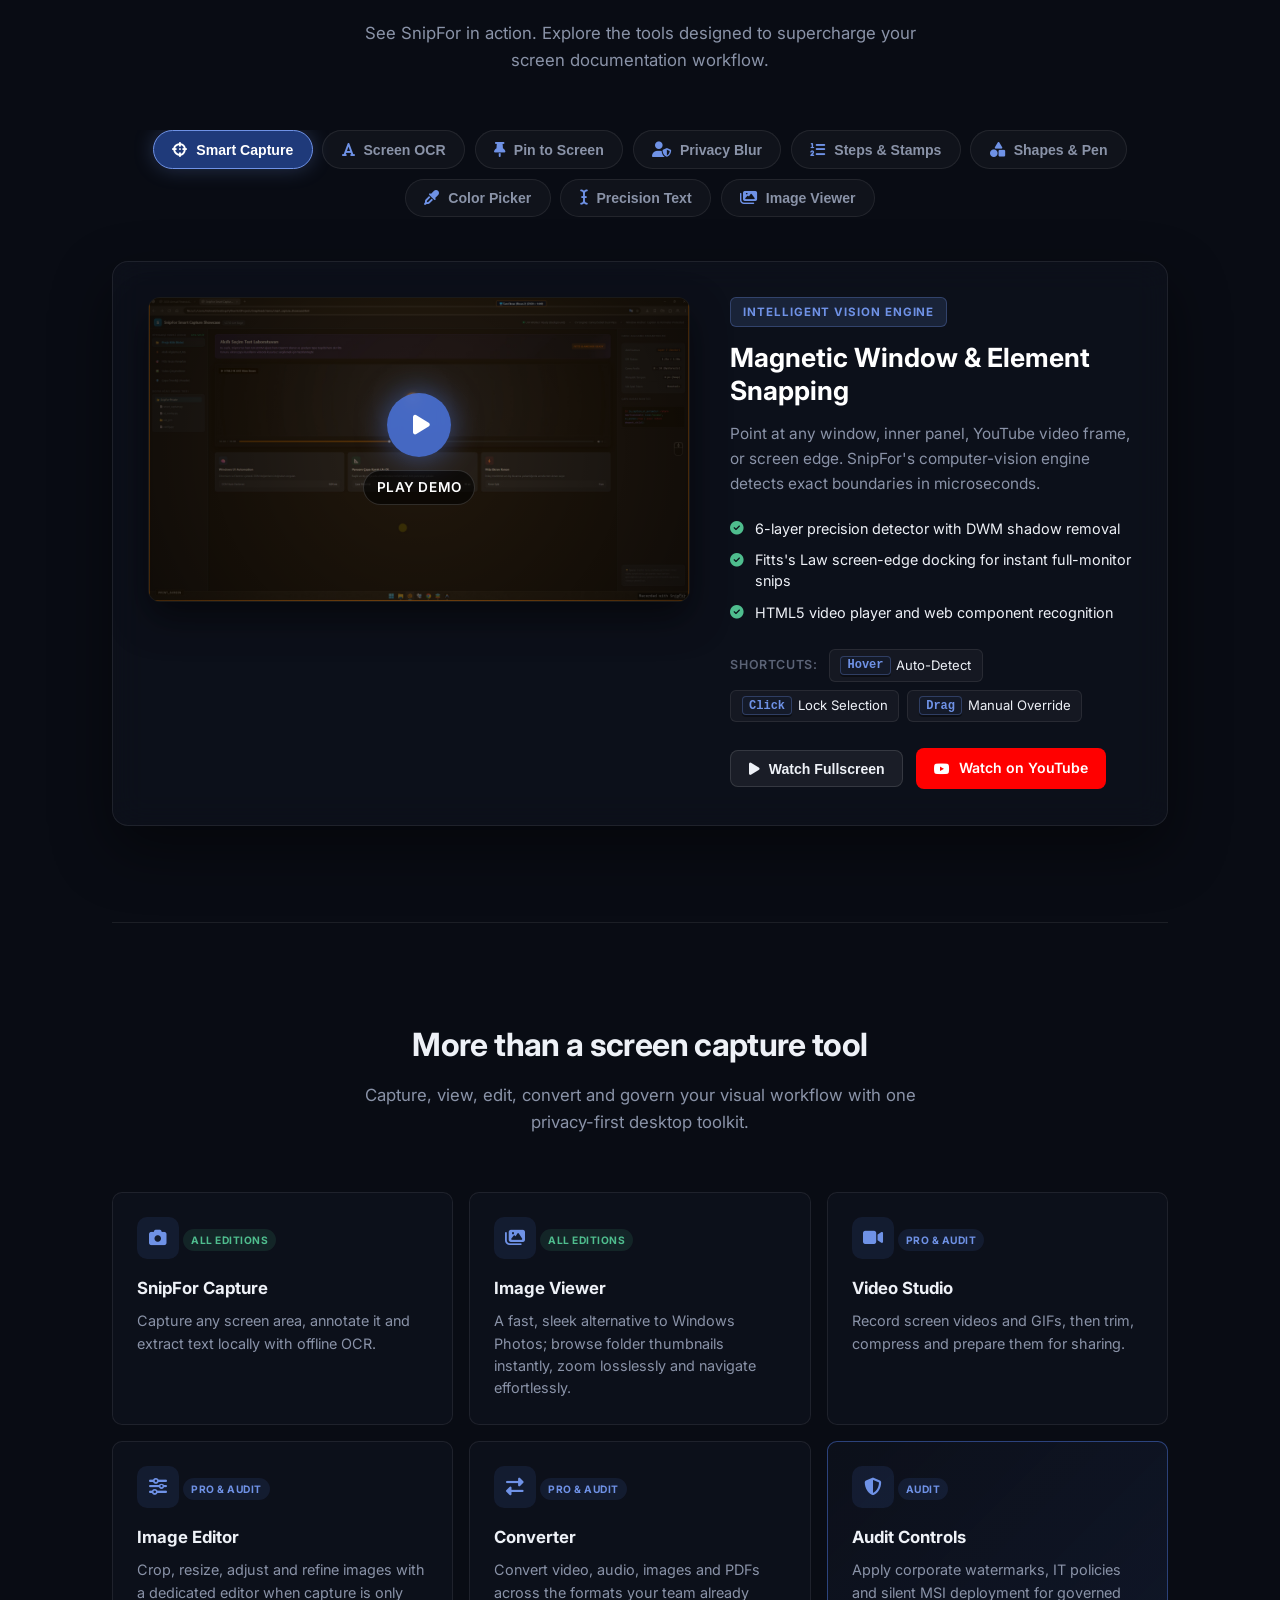
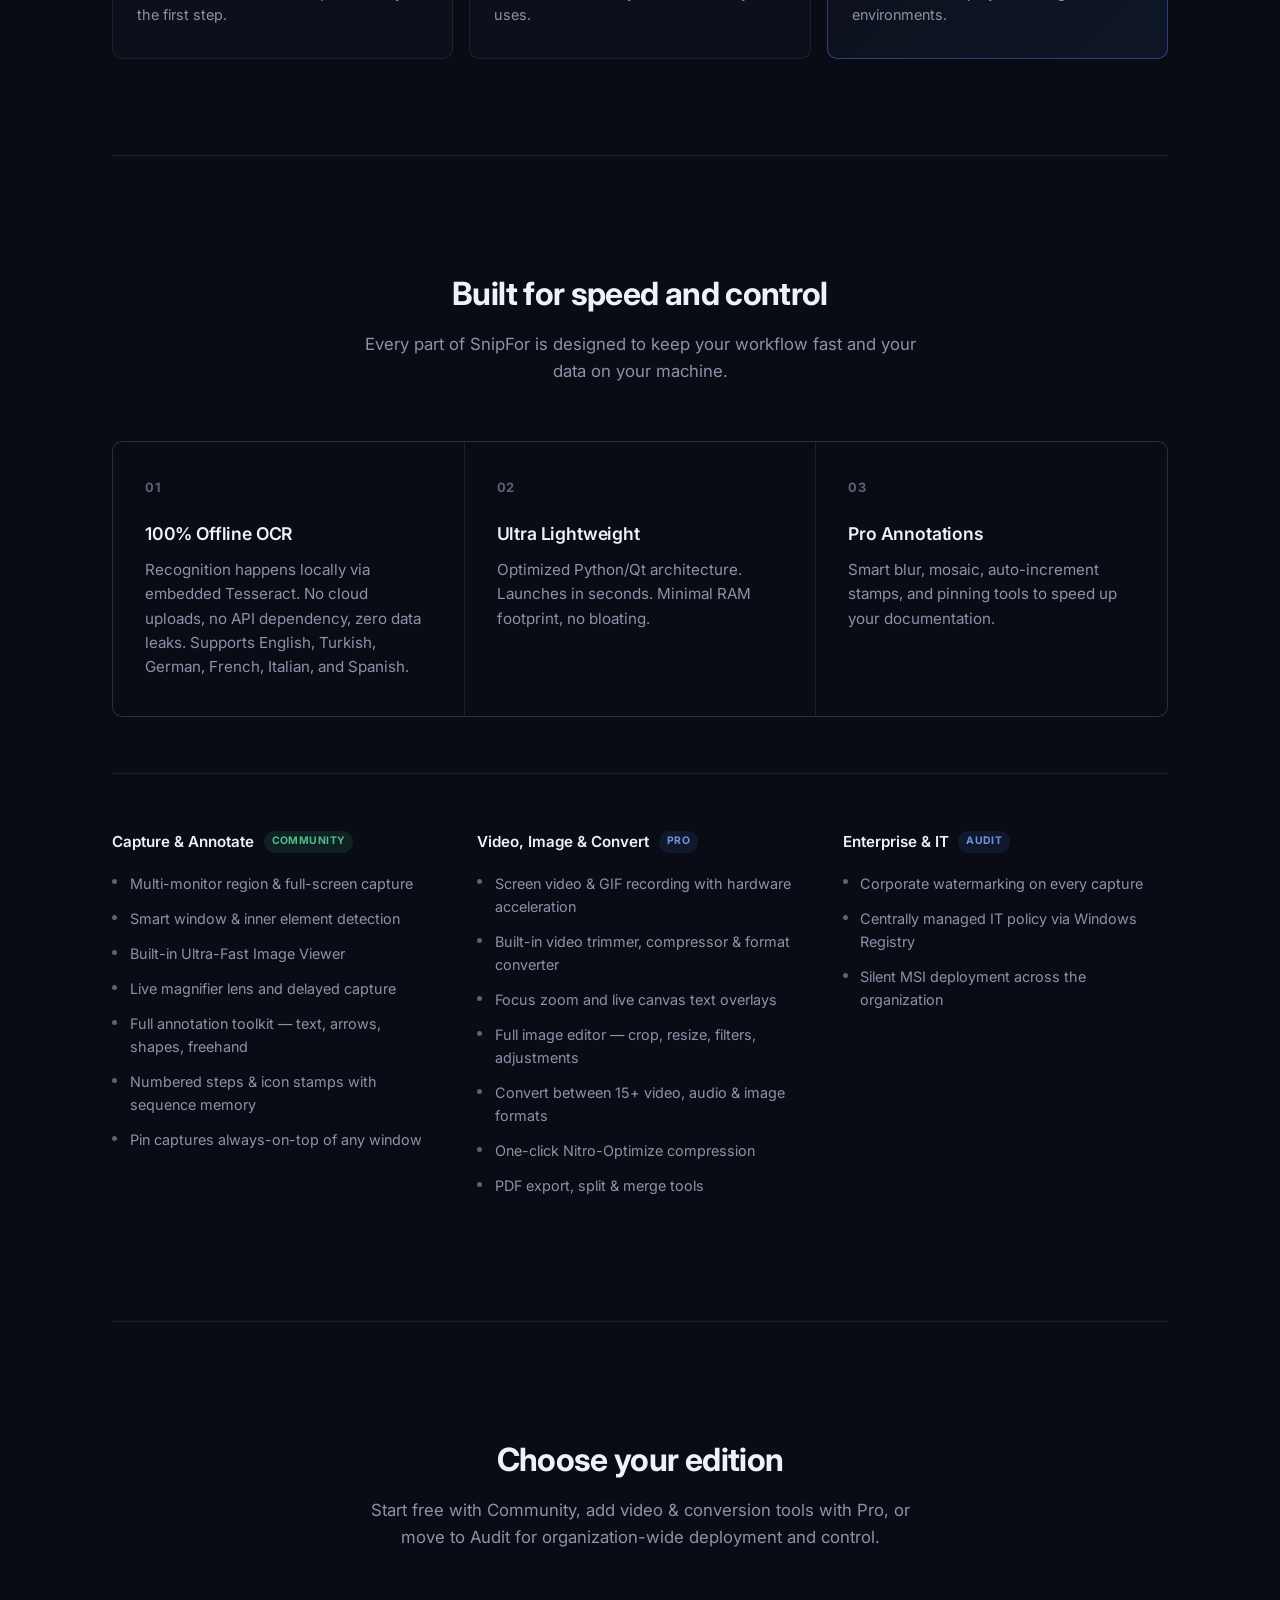
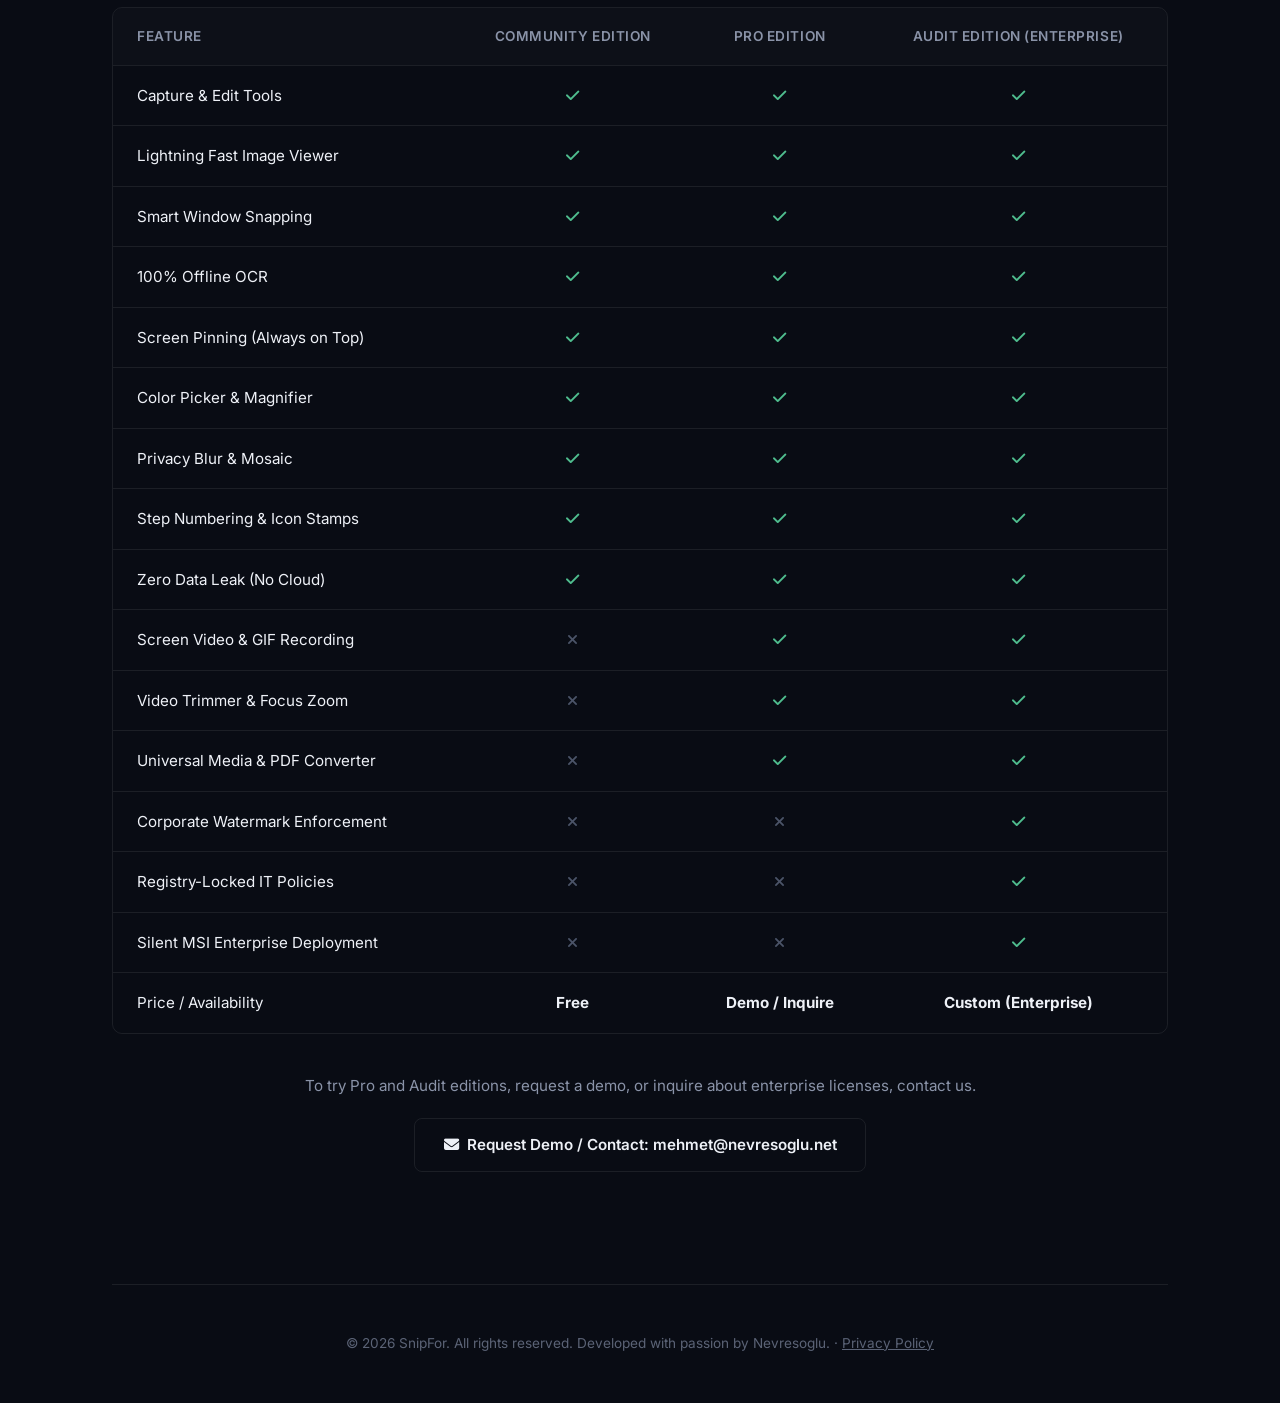
==== commit d04ae40a: "release: v2.7.1 version strings and release notes Bump the hardcoded softwareVersion, fallback versi" ====
--- a/index.html
+++ b/index.html
@@ -50,7 +50,7 @@
           "name": "SnipFor",
           "operatingSystem": "Windows 10, Windows 11",
           "applicationCategory": "ProductivityApplication",
-          "softwareVersion": "2.7.0",
+          "softwareVersion": "2.7.1",
           "url": "https://snipfor.com",
           "sameAs": "https://github.com/mnevres/SnipFor",
           "offers": {
@@ -256,7 +256,7 @@
                     </div>
                 </div>
             </div>
-            <a href="#editions" class="compare-link">Compare Editions &middot; Latest <span class="current-version-tag">v2.7.0</span></a>
+            <a href="#editions" class="compare-link">Compare Editions &middot; Latest <span class="current-version-tag">v2.7.1</span></a>
 
             <div class="press-strip">
                 <p class="press-label">As reviewed on</p>
